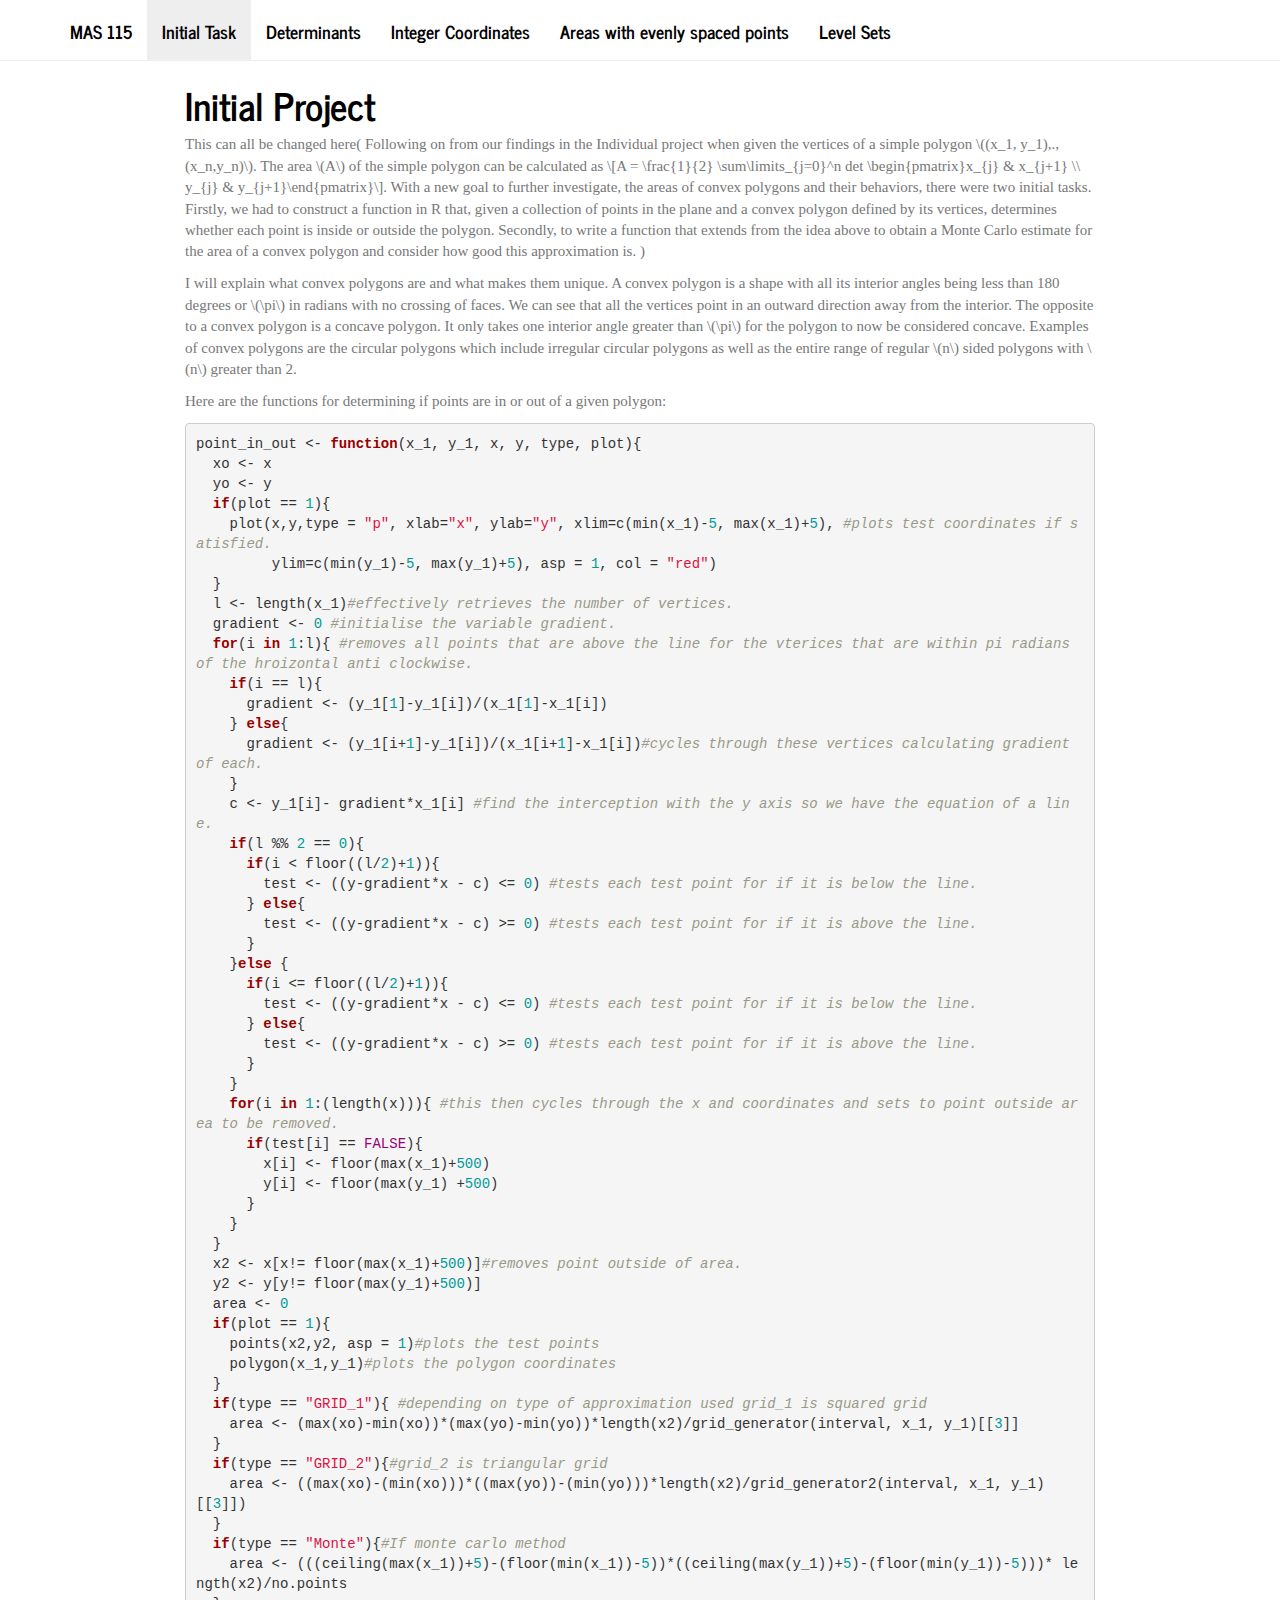
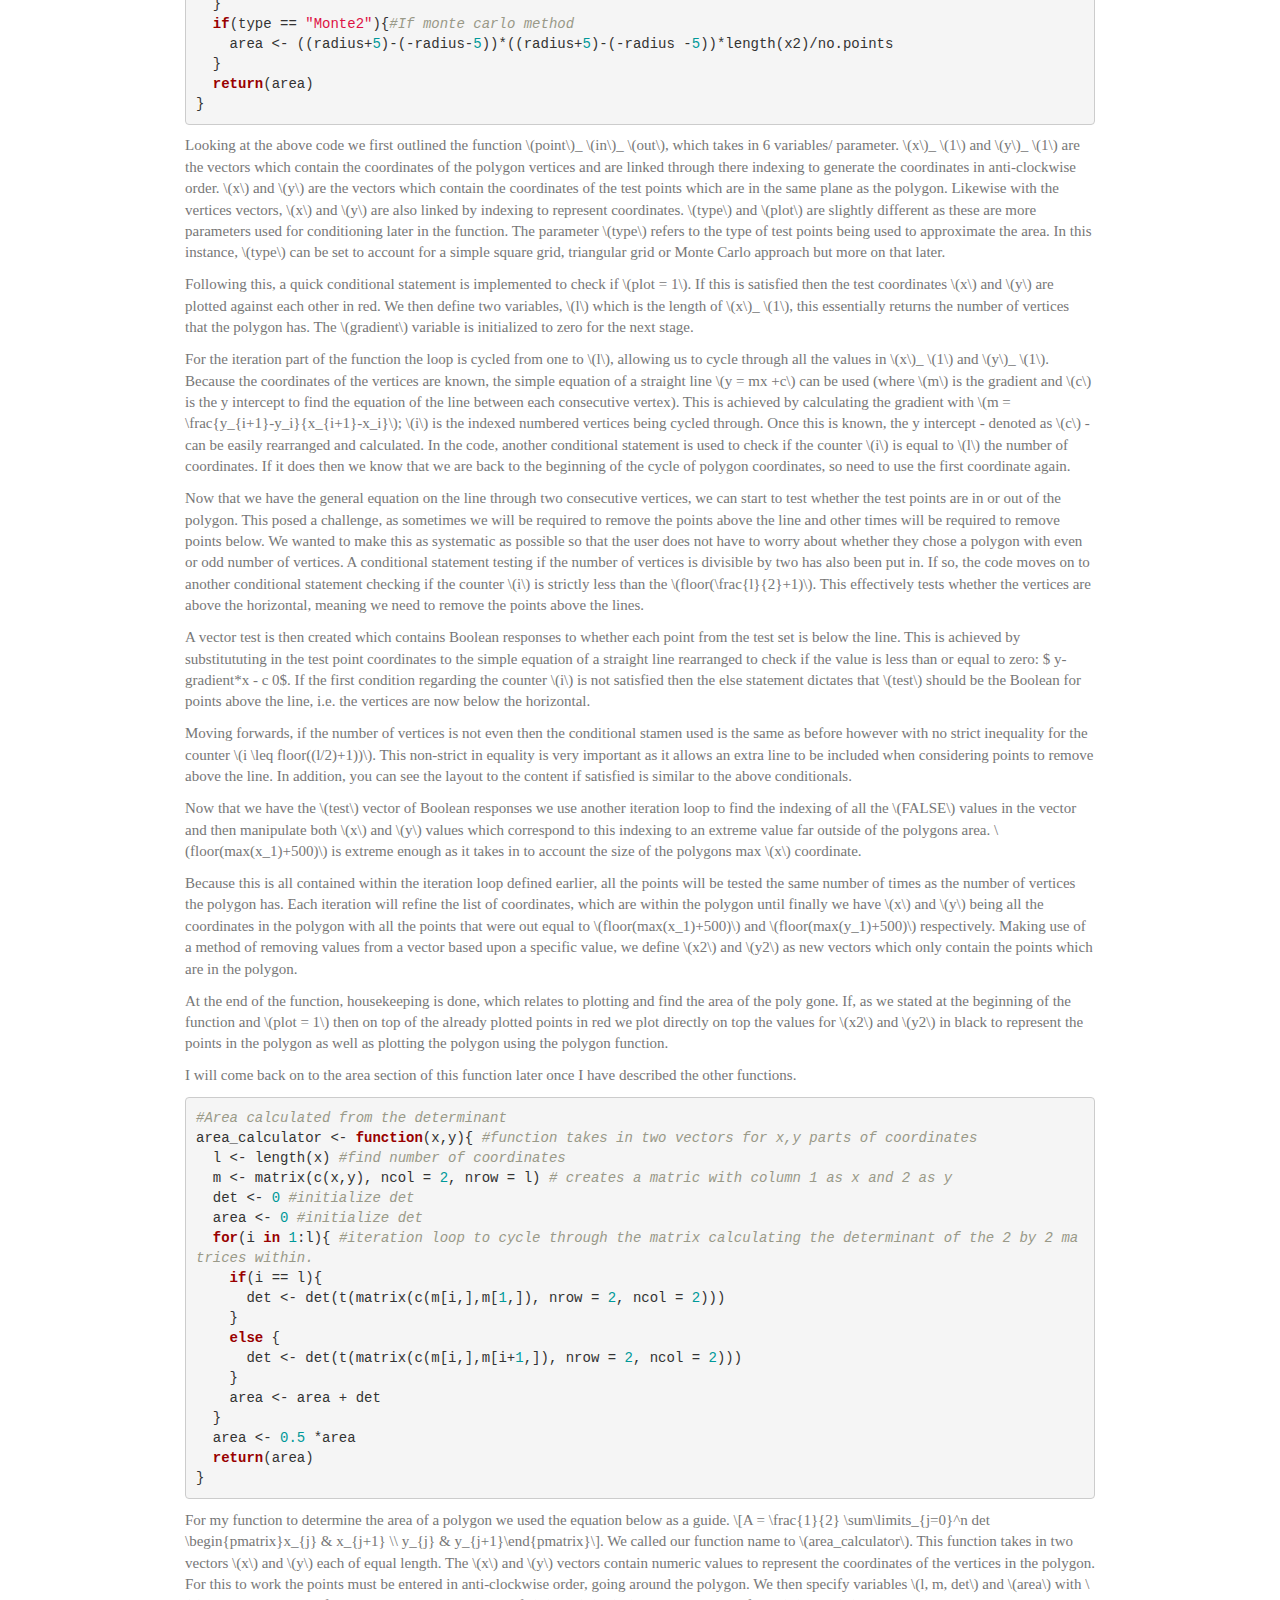
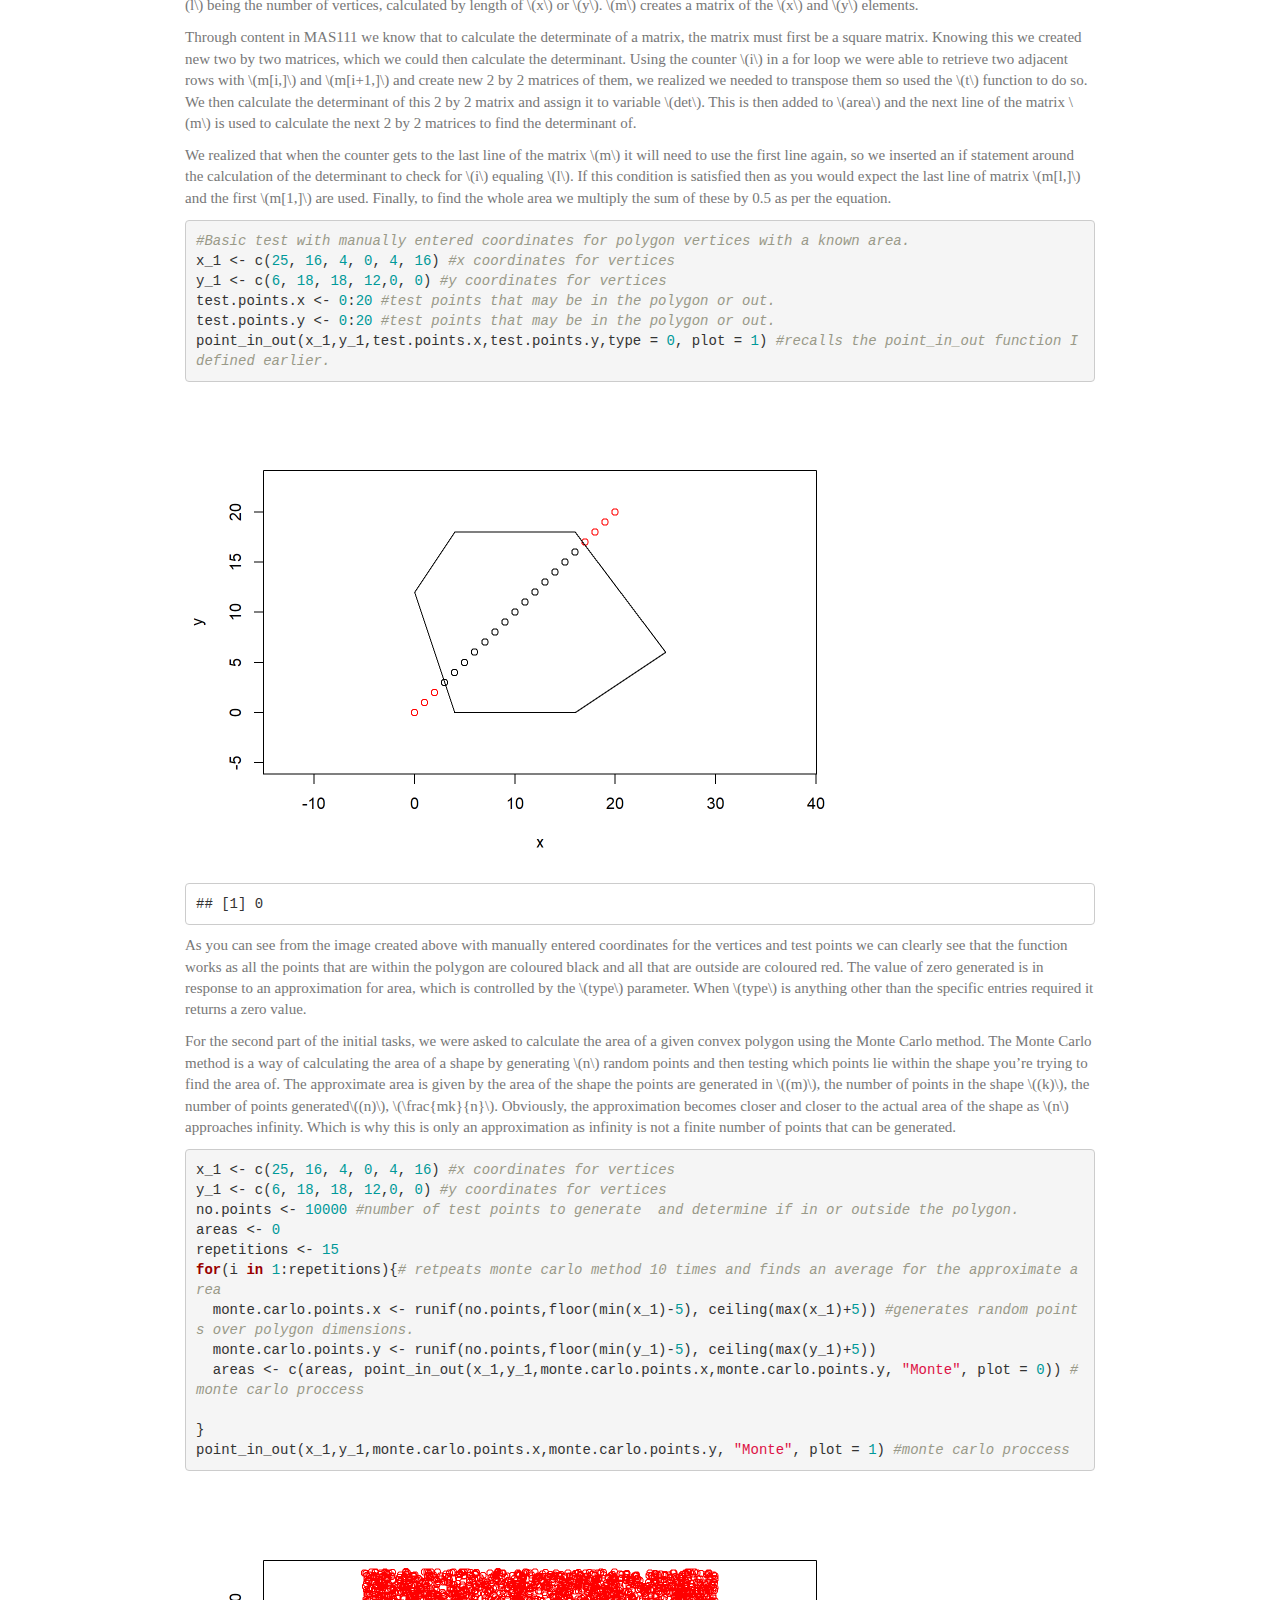
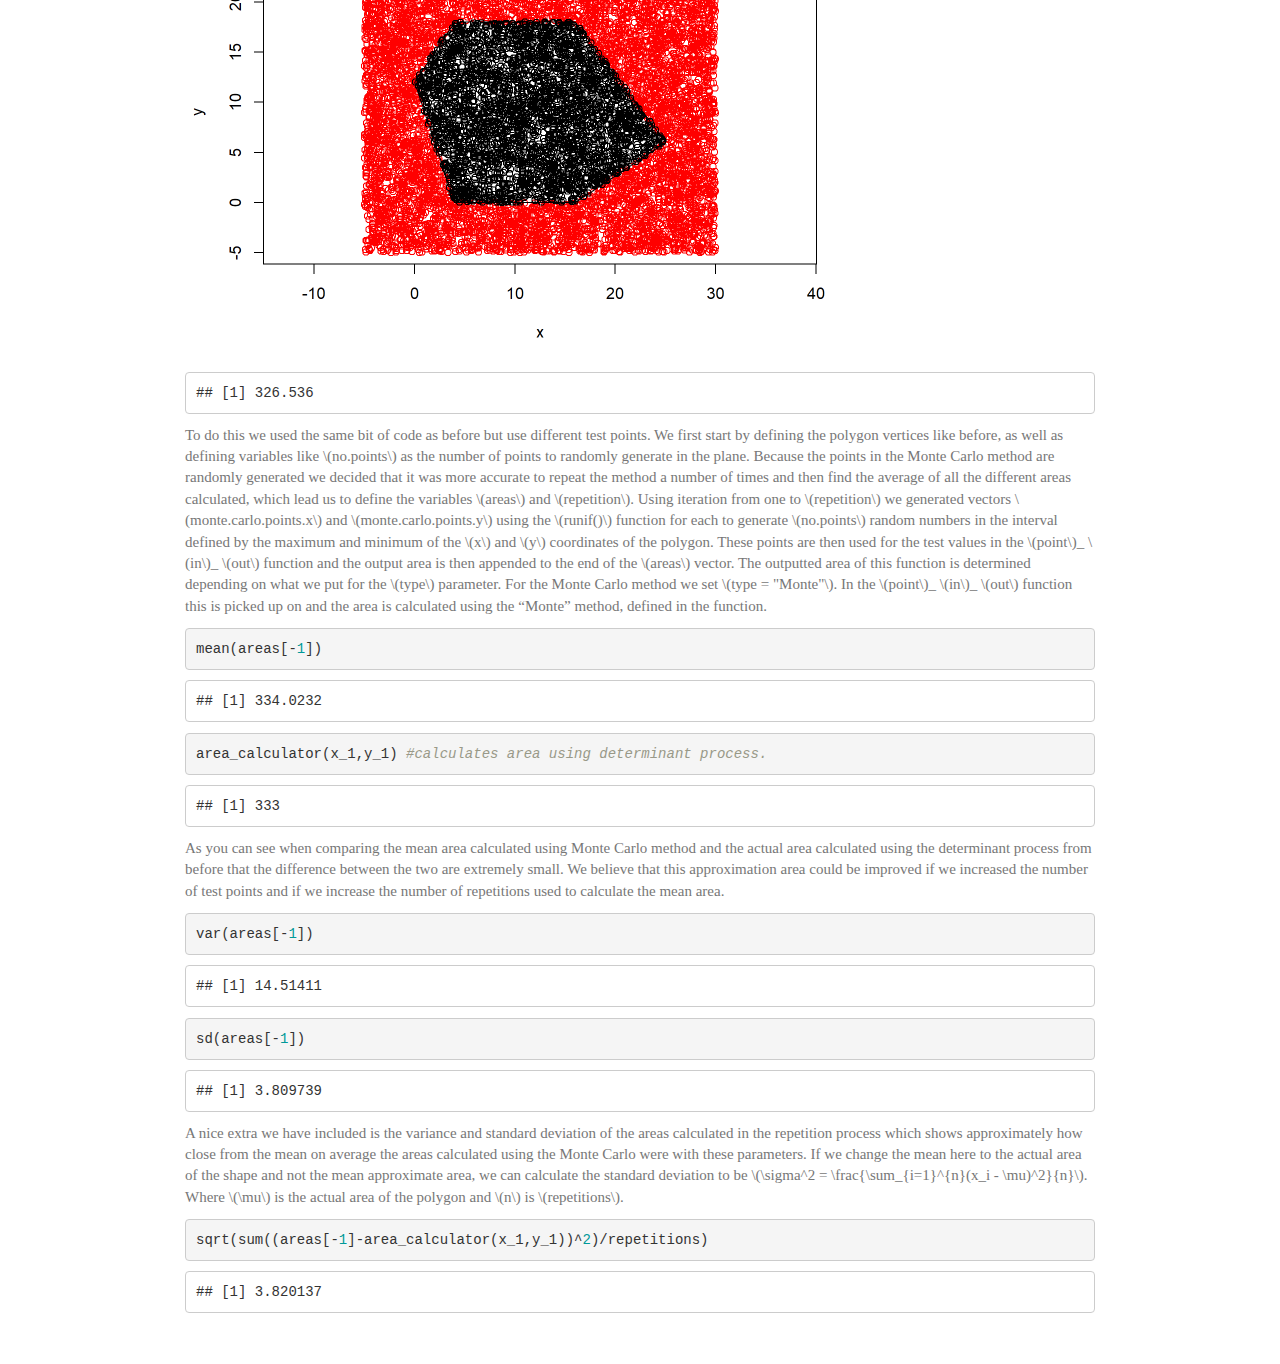
==== index.html @ 33b81013 "moved from example" ====
<!DOCTYPE html>

<html xmlns="http://www.w3.org/1999/xhtml">

<head>

<meta charset="utf-8" />
<meta http-equiv="Content-Type" content="text/html; charset=utf-8" />
<meta name="generator" content="pandoc" />




<title>Initial Project</title>

<script src="site_libs/jquery-1.11.3/jquery.min.js"></script>
<meta name="viewport" content="width=device-width, initial-scale=1" />
<link href="site_libs/bootstrap-3.3.5/css/journal.min.css" rel="stylesheet" />
<script src="site_libs/bootstrap-3.3.5/js/bootstrap.min.js"></script>
<script src="site_libs/bootstrap-3.3.5/shim/html5shiv.min.js"></script>
<script src="site_libs/bootstrap-3.3.5/shim/respond.min.js"></script>
<script src="site_libs/navigation-1.1/tabsets.js"></script>
<link href="site_libs/highlightjs-9.12.0/default.css" rel="stylesheet" />
<script src="site_libs/highlightjs-9.12.0/highlight.js"></script>

<style type="text/css">code{white-space: pre;}</style>
<style type="text/css">
  pre:not([class]) {
    background-color: white;
  }
</style>
<script type="text/javascript">
if (window.hljs) {
  hljs.configure({languages: []});
  hljs.initHighlightingOnLoad();
  if (document.readyState && document.readyState === "complete") {
    window.setTimeout(function() { hljs.initHighlighting(); }, 0);
  }
}
</script>



<style type="text/css">
h1 {
  font-size: 34px;
}
h1.title {
  font-size: 38px;
}
h2 {
  font-size: 30px;
}
h3 {
  font-size: 24px;
}
h4 {
  font-size: 18px;
}
h5 {
  font-size: 16px;
}
h6 {
  font-size: 12px;
}
.table th:not([align]) {
  text-align: left;
}
</style>

<link rel="stylesheet" href="style.css" type="text/css" />



<style type = "text/css">
.main-container {
  max-width: 940px;
  margin-left: auto;
  margin-right: auto;
}
code {
  color: inherit;
  background-color: rgba(0, 0, 0, 0.04);
}
img {
  max-width:100%;
  height: auto;
}
.tabbed-pane {
  padding-top: 12px;
}
.html-widget {
  margin-bottom: 20px;
}
button.code-folding-btn:focus {
  outline: none;
}
summary {
  display: list-item;
}
</style>


<style type="text/css">
/* padding for bootstrap navbar */
body {
  padding-top: 61px;
  padding-bottom: 40px;
}
/* offset scroll position for anchor links (for fixed navbar)  */
.section h1 {
  padding-top: 66px;
  margin-top: -66px;
}
.section h2 {
  padding-top: 66px;
  margin-top: -66px;
}
.section h3 {
  padding-top: 66px;
  margin-top: -66px;
}
.section h4 {
  padding-top: 66px;
  margin-top: -66px;
}
.section h5 {
  padding-top: 66px;
  margin-top: -66px;
}
.section h6 {
  padding-top: 66px;
  margin-top: -66px;
}
.dropdown-submenu {
  position: relative;
}
.dropdown-submenu>.dropdown-menu {
  top: 0;
  left: 100%;
  margin-top: -6px;
  margin-left: -1px;
  border-radius: 0 6px 6px 6px;
}
.dropdown-submenu:hover>.dropdown-menu {
  display: block;
}
.dropdown-submenu>a:after {
  display: block;
  content: " ";
  float: right;
  width: 0;
  height: 0;
  border-color: transparent;
  border-style: solid;
  border-width: 5px 0 5px 5px;
  border-left-color: #cccccc;
  margin-top: 5px;
  margin-right: -10px;
}
.dropdown-submenu:hover>a:after {
  border-left-color: #ffffff;
}
.dropdown-submenu.pull-left {
  float: none;
}
.dropdown-submenu.pull-left>.dropdown-menu {
  left: -100%;
  margin-left: 10px;
  border-radius: 6px 0 6px 6px;
}
</style>

<script>
// manage active state of menu based on current page
$(document).ready(function () {
  // active menu anchor
  href = window.location.pathname
  href = href.substr(href.lastIndexOf('/') + 1)
  if (href === "")
    href = "index.html";
  var menuAnchor = $('a[href="' + href + '"]');

  // mark it active
  menuAnchor.parent().addClass('active');

  // if it's got a parent navbar menu mark it active as well
  menuAnchor.closest('li.dropdown').addClass('active');
});
</script>

<!-- tabsets -->

<style type="text/css">
.tabset-dropdown > .nav-tabs {
  display: inline-table;
  max-height: 500px;
  min-height: 44px;
  overflow-y: auto;
  background: white;
  border: 1px solid #ddd;
  border-radius: 4px;
}

.tabset-dropdown > .nav-tabs > li.active:before {
  content: "";
  font-family: 'Glyphicons Halflings';
  display: inline-block;
  padding: 10px;
  border-right: 1px solid #ddd;
}

.tabset-dropdown > .nav-tabs.nav-tabs-open > li.active:before {
  content: "&#xe258;";
  border: none;
}

.tabset-dropdown > .nav-tabs.nav-tabs-open:before {
  content: "";
  font-family: 'Glyphicons Halflings';
  display: inline-block;
  padding: 10px;
  border-right: 1px solid #ddd;
}

.tabset-dropdown > .nav-tabs > li.active {
  display: block;
}

.tabset-dropdown > .nav-tabs > li > a,
.tabset-dropdown > .nav-tabs > li > a:focus,
.tabset-dropdown > .nav-tabs > li > a:hover {
  border: none;
  display: inline-block;
  border-radius: 4px;
}

.tabset-dropdown > .nav-tabs.nav-tabs-open > li {
  display: block;
  float: none;
}

.tabset-dropdown > .nav-tabs > li {
  display: none;
}
</style>

<script>
$(document).ready(function () {
  window.buildTabsets("TOC");
});

$(document).ready(function () {
  $('.tabset-dropdown > .nav-tabs > li').click(function () {
    $(this).parent().toggleClass('nav-tabs-open')
  });
});
</script>

<!-- code folding -->




</head>

<body>


<div class="container-fluid main-container">




<div class="navbar navbar-default  navbar-fixed-top" role="navigation">
  <div class="container">
    <div class="navbar-header">
      <button type="button" class="navbar-toggle collapsed" data-toggle="collapse" data-target="#navbar">
        <span class="icon-bar"></span>
        <span class="icon-bar"></span>
        <span class="icon-bar"></span>
      </button>
      <a class="navbar-brand" href="index.html">MAS 115</a>
    </div>
    <div id="navbar" class="navbar-collapse collapse">
      <ul class="nav navbar-nav">
        <li>
  <a href="index.html">Initial Task</a>
</li>
<li>
  <a href="determinants.html">Determinants</a>
</li>
<li>
  <a href="int_coordinates.html">Integer Coordinates</a>
</li>
<li>
  <a href="areas.html">Areas with evenly spaced points</a>
</li>
<li>
  <a href="level_sets.html">Level Sets</a>
</li>
      </ul>
      <ul class="nav navbar-nav navbar-right">
        
      </ul>
    </div><!--/.nav-collapse -->
  </div><!--/.container -->
</div><!--/.navbar -->

<div class="fluid-row" id="header">



<h1 class="title toc-ignore">Initial Project</h1>

</div>


<p>This can all be changed here( Following on from our findings in the Individual project when given the vertices of a simple polygon <span class="math inline">\((x_1, y_1),.,(x_n,y_n)\)</span>. The area <span class="math inline">\(A\)</span> of the simple polygon can be calculated as <span class="math display">\[A = \frac{1}{2} \sum\limits_{j=0}^n det \begin{pmatrix}x_{j} &amp; x_{j+1} \\ y_{j} &amp; y_{j+1}\end{pmatrix}\]</span>. With a new goal to further investigate, the areas of convex polygons and their behaviors, there were two initial tasks. Firstly, we had to construct a function in R that, given a collection of points in the plane and a convex polygon defined by its vertices, determines whether each point is inside or outside the polygon. Secondly, to write a function that extends from the idea above to obtain a Monte Carlo estimate for the area of a convex polygon and consider how good this approximation is. )</p>
<p>I will explain what convex polygons are and what makes them unique. A convex polygon is a shape with all its interior angles being less than 180 degrees or <span class="math inline">\(\pi\)</span> in radians with no crossing of faces. We can see that all the vertices point in an outward direction away from the interior. The opposite to a convex polygon is a concave polygon. It only takes one interior angle greater than <span class="math inline">\(\pi\)</span> for the polygon to now be considered concave. Examples of convex polygons are the circular polygons which include irregular circular polygons as well as the entire range of regular <span class="math inline">\(n\)</span> sided polygons with <span class="math inline">\(n\)</span> greater than 2.</p>
<p>Here are the functions for determining if points are in or out of a given polygon:</p>
<pre class="r"><code>point_in_out &lt;- function(x_1, y_1, x, y, type, plot){
  xo &lt;- x
  yo &lt;- y
  if(plot == 1){
    plot(x,y,type = &quot;p&quot;, xlab=&quot;x&quot;, ylab=&quot;y&quot;, xlim=c(min(x_1)-5, max(x_1)+5), #plots test coordinates if satisfied.
         ylim=c(min(y_1)-5, max(y_1)+5), asp = 1, col = &quot;red&quot;)
  }
  l &lt;- length(x_1)#effectively retrieves the number of vertices.
  gradient &lt;- 0 #initialise the variable gradient.
  for(i in 1:l){ #removes all points that are above the line for the vterices that are within pi radians of the hroizontal anti clockwise.
    if(i == l){
      gradient &lt;- (y_1[1]-y_1[i])/(x_1[1]-x_1[i])
    } else{
      gradient &lt;- (y_1[i+1]-y_1[i])/(x_1[i+1]-x_1[i])#cycles through these vertices calculating gradient of each.
    } 
    c &lt;- y_1[i]- gradient*x_1[i] #find the interception with the y axis so we have the equation of a line.
    if(l %% 2 == 0){
      if(i &lt; floor((l/2)+1)){
        test &lt;- ((y-gradient*x - c) &lt;= 0) #tests each test point for if it is below the line.
      } else{
        test &lt;- ((y-gradient*x - c) &gt;= 0) #tests each test point for if it is above the line.
      }
    }else {
      if(i &lt;= floor((l/2)+1)){
        test &lt;- ((y-gradient*x - c) &lt;= 0) #tests each test point for if it is below the line.
      } else{
        test &lt;- ((y-gradient*x - c) &gt;= 0) #tests each test point for if it is above the line.
      }
    }
    for(i in 1:(length(x))){ #this then cycles through the x and coordinates and sets to point outside area to be removed.
      if(test[i] == FALSE){
        x[i] &lt;- floor(max(x_1)+500)
        y[i] &lt;- floor(max(y_1) +500)
      }
    }
  }
  x2 &lt;- x[x!= floor(max(x_1)+500)]#removes point outside of area.
  y2 &lt;- y[y!= floor(max(y_1)+500)]
  area &lt;- 0
  if(plot == 1){
    points(x2,y2, asp = 1)#plots the test points 
    polygon(x_1,y_1)#plots the polygon coordinates
  }
  if(type == &quot;GRID_1&quot;){ #depending on type of approximation used grid_1 is squared grid
    area &lt;- (max(xo)-min(xo))*(max(yo)-min(yo))*length(x2)/grid_generator(interval, x_1, y_1)[[3]]
  }
  if(type == &quot;GRID_2&quot;){#grid_2 is triangular grid
    area &lt;- ((max(xo)-(min(xo)))*((max(yo))-(min(yo)))*length(x2)/grid_generator2(interval, x_1, y_1)[[3]])
  }
  if(type == &quot;Monte&quot;){#If monte carlo method
    area &lt;- (((ceiling(max(x_1))+5)-(floor(min(x_1))-5))*((ceiling(max(y_1))+5)-(floor(min(y_1))-5)))* length(x2)/no.points
  }
  if(type == &quot;Monte2&quot;){#If monte carlo method
    area &lt;- ((radius+5)-(-radius-5))*((radius+5)-(-radius -5))*length(x2)/no.points
  }
  return(area)
}</code></pre>
<p>Looking at the above code we first outlined the function <span class="math inline">\(point\)</span>_ <span class="math inline">\(in\)</span>_ <span class="math inline">\(out\)</span>, which takes in 6 variables/ parameter. <span class="math inline">\(x\)</span>_ <span class="math inline">\(1\)</span> and <span class="math inline">\(y\)</span>_ <span class="math inline">\(1\)</span> are the vectors which contain the coordinates of the polygon vertices and are linked through there indexing to generate the coordinates in anti-clockwise order. <span class="math inline">\(x\)</span> and <span class="math inline">\(y\)</span> are the vectors which contain the coordinates of the test points which are in the same plane as the polygon. Likewise with the vertices vectors, <span class="math inline">\(x\)</span> and <span class="math inline">\(y\)</span> are also linked by indexing to represent coordinates. <span class="math inline">\(type\)</span> and <span class="math inline">\(plot\)</span> are slightly different as these are more parameters used for conditioning later in the function. The parameter <span class="math inline">\(type\)</span> refers to the type of test points being used to approximate the area. In this instance, <span class="math inline">\(type\)</span> can be set to account for a simple square grid, triangular grid or Monte Carlo approach but more on that later.</p>
<p>Following this, a quick conditional statement is implemented to check if <span class="math inline">\(plot = 1\)</span>. If this is satisfied then the test coordinates <span class="math inline">\(x\)</span> and <span class="math inline">\(y\)</span> are plotted against each other in red. We then define two variables, <span class="math inline">\(l\)</span> which is the length of <span class="math inline">\(x\)</span>_ <span class="math inline">\(1\)</span>, this essentially returns the number of vertices that the polygon has. The <span class="math inline">\(gradient\)</span> variable is initialized to zero for the next stage.</p>
<p>For the iteration part of the function the loop is cycled from one to <span class="math inline">\(l\)</span>, allowing us to cycle through all the values in <span class="math inline">\(x\)</span>_ <span class="math inline">\(1\)</span> and <span class="math inline">\(y\)</span>_ <span class="math inline">\(1\)</span>. Because the coordinates of the vertices are known, the simple equation of a straight line <span class="math inline">\(y = mx +c\)</span> can be used (where <span class="math inline">\(m\)</span> is the gradient and <span class="math inline">\(c\)</span> is the y intercept to find the equation of the line between each consecutive vertex). This is achieved by calculating the gradient with <span class="math inline">\(m = \frac{y_{i+1}-y_i}{x_{i+1}-x_i}\)</span>; <span class="math inline">\(i\)</span> is the indexed numbered vertices being cycled through. Once this is known, the y intercept - denoted as <span class="math inline">\(c\)</span> - can be easily rearranged and calculated. In the code, another conditional statement is used to check if the counter <span class="math inline">\(i\)</span> is equal to <span class="math inline">\(l\)</span> the number of coordinates. If it does then we know that we are back to the beginning of the cycle of polygon coordinates, so need to use the first coordinate again.</p>
<p>Now that we have the general equation on the line through two consecutive vertices, we can start to test whether the test points are in or out of the polygon. This posed a challenge, as sometimes we will be required to remove the points above the line and other times will be required to remove points below. We wanted to make this as systematic as possible so that the user does not have to worry about whether they chose a polygon with even or odd number of vertices. A conditional statement testing if the number of vertices is divisible by two has also been put in. If so, the code moves on to another conditional statement checking if the counter <span class="math inline">\(i\)</span> is strictly less than the <span class="math inline">\(floor(\frac{l}{2}+1)\)</span>. This effectively tests whether the vertices are above the horizontal, meaning we need to remove the points above the lines.</p>
<p>A vector test is then created which contains Boolean responses to whether each point from the test set is below the line. This is achieved by substitututing in the test point coordinates to the simple equation of a straight line rearranged to check if the value is less than or equal to zero: $ y-gradient*x - c 0$. If the first condition regarding the counter <span class="math inline">\(i\)</span> is not satisfied then the else statement dictates that <span class="math inline">\(test\)</span> should be the Boolean for points above the line, i.e. the vertices are now below the horizontal.</p>
<p>Moving forwards, if the number of vertices is not even then the conditional stamen used is the same as before however with no strict inequality for the counter <span class="math inline">\(i \leq floor((l/2)+1))\)</span>. This non-strict in equality is very important as it allows an extra line to be included when considering points to remove above the line. In addition, you can see the layout to the content if satisfied is similar to the above conditionals.</p>
<p>Now that we have the <span class="math inline">\(test\)</span> vector of Boolean responses we use another iteration loop to find the indexing of all the <span class="math inline">\(FALSE\)</span> values in the vector and then manipulate both <span class="math inline">\(x\)</span> and <span class="math inline">\(y\)</span> values which correspond to this indexing to an extreme value far outside of the polygons area. <span class="math inline">\(floor(max(x_1)+500)\)</span> is extreme enough as it takes in to account the size of the polygons max <span class="math inline">\(x\)</span> coordinate.</p>
<p>Because this is all contained within the iteration loop defined earlier, all the points will be tested the same number of times as the number of vertices the polygon has. Each iteration will refine the list of coordinates, which are within the polygon until finally we have <span class="math inline">\(x\)</span> and <span class="math inline">\(y\)</span> being all the coordinates in the polygon with all the points that were out equal to <span class="math inline">\(floor(max(x_1)+500)\)</span> and <span class="math inline">\(floor(max(y_1)+500)\)</span> respectively. Making use of a method of removing values from a vector based upon a specific value, we define <span class="math inline">\(x2\)</span> and <span class="math inline">\(y2\)</span> as new vectors which only contain the points which are in the polygon.</p>
<p>At the end of the function, housekeeping is done, which relates to plotting and find the area of the poly gone. If, as we stated at the beginning of the function and <span class="math inline">\(plot = 1\)</span> then on top of the already plotted points in red we plot directly on top the values for <span class="math inline">\(x2\)</span> and <span class="math inline">\(y2\)</span> in black to represent the points in the polygon as well as plotting the polygon using the polygon function.</p>
<p>I will come back on to the area section of this function later once I have described the other functions.</p>
<pre class="r"><code>#Area calculated from the determinant
area_calculator &lt;- function(x,y){ #function takes in two vectors for x,y parts of coordinates
  l &lt;- length(x) #find number of coordinates
  m &lt;- matrix(c(x,y), ncol = 2, nrow = l) # creates a matric with column 1 as x and 2 as y
  det &lt;- 0 #initialize det
  area &lt;- 0 #initialize det
  for(i in 1:l){ #iteration loop to cycle through the matrix calculating the determinant of the 2 by 2 matrices within.
    if(i == l){
      det &lt;- det(t(matrix(c(m[i,],m[1,]), nrow = 2, ncol = 2)))
    }
    else {
      det &lt;- det(t(matrix(c(m[i,],m[i+1,]), nrow = 2, ncol = 2)))
    }
    area &lt;- area + det
  }
  area &lt;- 0.5 *area
  return(area)
}</code></pre>
<p>For my function to determine the area of a polygon we used the equation below as a guide. <span class="math display">\[A = \frac{1}{2} \sum\limits_{j=0}^n det \begin{pmatrix}x_{j} &amp; x_{j+1} \\ y_{j} &amp; y_{j+1}\end{pmatrix}\]</span>. We called our function name to <span class="math inline">\(area_calculator\)</span>. This function takes in two vectors <span class="math inline">\(x\)</span> and <span class="math inline">\(y\)</span> each of equal length. The <span class="math inline">\(x\)</span> and <span class="math inline">\(y\)</span> vectors contain numeric values to represent the coordinates of the vertices in the polygon. For this to work the points must be entered in anti-clockwise order, going around the polygon. We then specify variables <span class="math inline">\(l, m, det\)</span> and <span class="math inline">\(area\)</span> with <span class="math inline">\(l\)</span> being the number of vertices, calculated by length of <span class="math inline">\(x\)</span> or <span class="math inline">\(y\)</span>. <span class="math inline">\(m\)</span> creates a matrix of the <span class="math inline">\(x\)</span> and <span class="math inline">\(y\)</span> elements.</p>
<p>Through content in MAS111 we know that to calculate the determinate of a matrix, the matrix must first be a square matrix. Knowing this we created new two by two matrices, which we could then calculate the determinant. Using the counter <span class="math inline">\(i\)</span> in a for loop we were able to retrieve two adjacent rows with <span class="math inline">\(m[i,]\)</span> and <span class="math inline">\(m[i+1,]\)</span> and create new 2 by 2 matrices of them, we realized we needed to transpose them so used the <span class="math inline">\(t\)</span> function to do so. We then calculate the determinant of this 2 by 2 matrix and assign it to variable <span class="math inline">\(det\)</span>. This is then added to <span class="math inline">\(area\)</span> and the next line of the matrix <span class="math inline">\(m\)</span> is used to calculate the next 2 by 2 matrices to find the determinant of.</p>
<p>We realized that when the counter gets to the last line of the matrix <span class="math inline">\(m\)</span> it will need to use the first line again, so we inserted an if statement around the calculation of the determinant to check for <span class="math inline">\(i\)</span> equaling <span class="math inline">\(l\)</span>. If this condition is satisfied then as you would expect the last line of matrix <span class="math inline">\(m[l,]\)</span> and the first <span class="math inline">\(m[1,]\)</span> are used. Finally, to find the whole area we multiply the sum of these by 0.5 as per the equation.</p>
<pre class="r"><code>#Basic test with manually entered coordinates for polygon vertices with a known area.
x_1 &lt;- c(25, 16, 4, 0, 4, 16) #x coordinates for vertices
y_1 &lt;- c(6, 18, 18, 12,0, 0) #y coordinates for vertices
test.points.x &lt;- 0:20 #test points that may be in the polygon or out.
test.points.y &lt;- 0:20 #test points that may be in the polygon or out.
point_in_out(x_1,y_1,test.points.x,test.points.y,type = 0, plot = 1) #recalls the point_in_out function I defined earlier.</code></pre>
<p><img src="index_files/figure-html/unnamed-chunk-3-1.png" width="672" /></p>
<pre><code>## [1] 0</code></pre>
<p>As you can see from the image created above with manually entered coordinates for the vertices and test points we can clearly see that the function works as all the points that are within the polygon are coloured black and all that are outside are coloured red. The value of zero generated is in response to an approximation for area, which is controlled by the <span class="math inline">\(type\)</span> parameter. When <span class="math inline">\(type\)</span> is anything other than the specific entries required it returns a zero value.</p>
<p>For the second part of the initial tasks, we were asked to calculate the area of a given convex polygon using the Monte Carlo method. The Monte Carlo method is a way of calculating the area of a shape by generating <span class="math inline">\(n\)</span> random points and then testing which points lie within the shape you’re trying to find the area of. The approximate area is given by the area of the shape the points are generated in <span class="math inline">\((m)\)</span>, the number of points in the shape <span class="math inline">\((k)\)</span>, the number of points generated<span class="math inline">\((n)\)</span>, <span class="math inline">\(\frac{mk}{n}\)</span>. Obviously, the approximation becomes closer and closer to the actual area of the shape as <span class="math inline">\(n\)</span> approaches infinity. Which is why this is only an approximation as infinity is not a finite number of points that can be generated.</p>
<pre class="r"><code>x_1 &lt;- c(25, 16, 4, 0, 4, 16) #x coordinates for vertices
y_1 &lt;- c(6, 18, 18, 12,0, 0) #y coordinates for vertices
no.points &lt;- 10000 #number of test points to generate  and determine if in or outside the polygon.
areas &lt;- 0
repetitions &lt;- 15
for(i in 1:repetitions){# retpeats monte carlo method 10 times and finds an average for the approximate area
  monte.carlo.points.x &lt;- runif(no.points,floor(min(x_1)-5), ceiling(max(x_1)+5)) #generates random points over polygon dimensions.
  monte.carlo.points.y &lt;- runif(no.points,floor(min(y_1)-5), ceiling(max(y_1)+5))
  areas &lt;- c(areas, point_in_out(x_1,y_1,monte.carlo.points.x,monte.carlo.points.y, &quot;Monte&quot;, plot = 0)) #monte carlo proccess
  
}
point_in_out(x_1,y_1,monte.carlo.points.x,monte.carlo.points.y, &quot;Monte&quot;, plot = 1) #monte carlo proccess</code></pre>
<p><img src="index_files/figure-html/unnamed-chunk-4-1.png" width="672" /></p>
<pre><code>## [1] 326.536</code></pre>
<p>To do this we used the same bit of code as before but use different test points. We first start by defining the polygon vertices like before, as well as defining variables like <span class="math inline">\(no.points\)</span> as the number of points to randomly generate in the plane. Because the points in the Monte Carlo method are randomly generated we decided that it was more accurate to repeat the method a number of times and then find the average of all the different areas calculated, which lead us to define the variables <span class="math inline">\(areas\)</span> and <span class="math inline">\(repetition\)</span>. Using iteration from one to <span class="math inline">\(repetition\)</span> we generated vectors <span class="math inline">\(monte.carlo.points.x\)</span> and <span class="math inline">\(monte.carlo.points.y\)</span> using the <span class="math inline">\(runif()\)</span> function for each to generate <span class="math inline">\(no.points\)</span> random numbers in the interval defined by the maximum and minimum of the <span class="math inline">\(x\)</span> and <span class="math inline">\(y\)</span> coordinates of the polygon. These points are then used for the test values in the <span class="math inline">\(point\)</span>_ <span class="math inline">\(in\)</span>_ <span class="math inline">\(out\)</span> function and the output area is then appended to the end of the <span class="math inline">\(areas\)</span> vector. The outputted area of this function is determined depending on what we put for the <span class="math inline">\(type\)</span> parameter. For the Monte Carlo method we set <span class="math inline">\(type = &quot;Monte&quot;\)</span>. In the <span class="math inline">\(point\)</span>_ <span class="math inline">\(in\)</span>_ <span class="math inline">\(out\)</span> function this is picked up on and the area is calculated using the “Monte” method, defined in the function.</p>
<pre class="r"><code>mean(areas[-1])</code></pre>
<pre><code>## [1] 334.0232</code></pre>
<pre class="r"><code>area_calculator(x_1,y_1) #calculates area using determinant process.</code></pre>
<pre><code>## [1] 333</code></pre>
<p>As you can see when comparing the mean area calculated using Monte Carlo method and the actual area calculated using the determinant process from before that the difference between the two are extremely small. We believe that this approximation area could be improved if we increased the number of test points and if we increase the number of repetitions used to calculate the mean area.</p>
<pre class="r"><code>var(areas[-1])</code></pre>
<pre><code>## [1] 14.51411</code></pre>
<pre class="r"><code>sd(areas[-1])</code></pre>
<pre><code>## [1] 3.809739</code></pre>
<p>A nice extra we have included is the variance and standard deviation of the areas calculated in the repetition process which shows approximately how close from the mean on average the areas calculated using the Monte Carlo were with these parameters. If we change the mean here to the actual area of the shape and not the mean approximate area, we can calculate the standard deviation to be <span class="math inline">\(\sigma^2 = \frac{\sum_{i=1}^{n}(x_i - \mu)^2}{n}\)</span>. Where <span class="math inline">\(\mu\)</span> is the actual area of the polygon and <span class="math inline">\(n\)</span> is <span class="math inline">\(repetitions\)</span>.</p>
<pre class="r"><code>sqrt(sum((areas[-1]-area_calculator(x_1,y_1))^2)/repetitions)</code></pre>
<pre><code>## [1] 3.820137</code></pre>




</div>

<script>

// add bootstrap table styles to pandoc tables
function bootstrapStylePandocTables() {
  $('tr.header').parent('thead').parent('table').addClass('table table-condensed');
}
$(document).ready(function () {
  bootstrapStylePandocTables();
});


</script>

<!-- dynamically load mathjax for compatibility with self-contained -->
<script>
  (function () {
    var script = document.createElement("script");
    script.type = "text/javascript";
    script.src  = "https://mathjax.rstudio.com/latest/MathJax.js?config=TeX-AMS-MML_HTMLorMML";
    document.getElementsByTagName("head")[0].appendChild(script);
  })();
</script>

</body>
</html>
---- site_libs/bootstrap-3.3.5/css/journal.min.css ----
@font-face {
  font-family: 'News Cycle';
  font-style: normal;
  font-weight: 400;
  src: url(fonts/NewsCycle.ttf) format('truetype');
}
@font-face {
  font-family: 'News Cycle';
  font-style: normal;
  font-weight: 700;
  src: url(fonts/NewsCycleBold.ttf) format('truetype');
}

/*!
 * bootswatch v3.3.6
 * Homepage: http://bootswatch.com
 * Copyright 2012-2015 Thomas Park
 * Licensed under MIT
 * Based on Bootstrap
*//*!
 * Bootstrap v3.3.6 (http://getbootstrap.com)
 * Copyright 2011-2015 Twitter, Inc.
 * Licensed under MIT (https://github.com/twbs/bootstrap/blob/master/LICENSE)
 *//*! normalize.css v3.0.3 | MIT License | github.com/necolas/normalize.css */html{font-family:sans-serif;-ms-text-size-adjust:100%;-webkit-text-size-adjust:100%}body{margin:0}article,aside,details,figcaption,figure,footer,header,hgroup,main,menu,nav,section,summary{display:block}audio,canvas,progress,video{display:inline-block;vertical-align:baseline}audio:not([controls]){display:none;height:0}[hidden],template{display:none}a{background-color:transparent}a:active,a:hover{outline:0}abbr[title]{border-bottom:1px dotted}b,strong{font-weight:bold}dfn{font-style:italic}h1{font-size:2em;margin:0.67em 0}mark{background:#ff0;color:#000}small{font-size:80%}sub,sup{font-size:75%;line-height:0;position:relative;vertical-align:baseline}sup{top:-0.5em}sub{bottom:-0.25em}img{border:0}svg:not(:root){overflow:hidden}figure{margin:1em 40px}hr{-webkit-box-sizing:content-box;-moz-box-sizing:content-box;box-sizing:content-box;height:0}pre{overflow:auto}code,kbd,pre,samp{font-family:monospace, monospace;font-size:1em}button,input,optgroup,select,textarea{color:inherit;font:inherit;margin:0}button{overflow:visible}button,select{text-transform:none}button,html input[type="button"],input[type="reset"],input[type="submit"]{-webkit-appearance:button;cursor:pointer}button[disabled],html input[disabled]{cursor:default}button::-moz-focus-inner,input::-moz-focus-inner{border:0;padding:0}input{line-height:normal}input[type="checkbox"],input[type="radio"]{-webkit-box-sizing:border-box;-moz-box-sizing:border-box;box-sizing:border-box;padding:0}input[type="number"]::-webkit-inner-spin-button,input[type="number"]::-webkit-outer-spin-button{height:auto}input[type="search"]{-webkit-appearance:textfield;-webkit-box-sizing:content-box;-moz-box-sizing:content-box;box-sizing:content-box}input[type="search"]::-webkit-search-cancel-button,input[type="search"]::-webkit-search-decoration{-webkit-appearance:none}fieldset{border:1px solid #c0c0c0;margin:0 2px;padding:0.35em 0.625em 0.75em}legend{border:0;padding:0}textarea{overflow:auto}optgroup{font-weight:bold}table{border-collapse:collapse;border-spacing:0}td,th{padding:0}/*! Source: https://github.com/h5bp/html5-boilerplate/blob/master/src/css/main.css */@media print{*,*:before,*:after{background:transparent !important;color:#000 !important;-webkit-box-shadow:none !important;box-shadow:none !important;text-shadow:none !important}a,a:visited{text-decoration:underline}a[href]:after{content:" (" attr(href) ")"}abbr[title]:after{content:" (" attr(title) ")"}a[href^="#"]:after,a[href^="javascript:"]:after{content:""}pre,blockquote{border:1px solid #999;page-break-inside:avoid}thead{display:table-header-group}tr,img{page-break-inside:avoid}img{max-width:100% !important}p,h2,h3{orphans:3;widows:3}h2,h3{page-break-after:avoid}.navbar{display:none}.btn>.caret,.dropup>.btn>.caret{border-top-color:#000 !important}.label{border:1px solid #000}.table{border-collapse:collapse !important}.table td,.table th{background-color:#fff !important}.table-bordered th,.table-bordered td{border:1px solid #ddd !important}}@font-face{font-family:'Glyphicons Halflings';src:url('../fonts/glyphicons-halflings-regular.eot');src:url('../fonts/glyphicons-halflings-regular.eot?#iefix') format('embedded-opentype'),url('../fonts/glyphicons-halflings-regular.woff') format('woff'),url('../fonts/glyphicons-halflings-regular.ttf') format('truetype'),url('../fonts/glyphicons-halflings-regular.svg#glyphicons_halflingsregular') format('svg')}.glyphicon{position:relative;top:1px;display:inline-block;font-family:'Glyphicons Halflings';font-style:normal;font-weight:normal;line-height:1;-webkit-font-smoothing:antialiased;-moz-osx-font-smoothing:grayscale}.glyphicon-asterisk:before{content:"\002a"}.glyphicon-plus:before{content:"\002b"}.glyphicon-euro:before,.glyphicon-eur:before{content:"\20ac"}.glyphicon-minus:before{content:"\2212"}.glyphicon-cloud:before{content:"\2601"}.glyphicon-envelope:before{content:"\2709"}.glyphicon-pencil:before{content:"\270f"}.glyphicon-glass:before{content:"\e001"}.glyphicon-music:before{content:"\e002"}.glyphicon-search:before{content:"\e003"}.glyphicon-heart:before{content:"\e005"}.glyphicon-star:before{content:"\e006"}.glyphicon-star-empty:before{content:"\e007"}.glyphicon-user:before{content:"\e008"}.glyphicon-film:before{content:"\e009"}.glyphicon-th-large:before{content:"\e010"}.glyphicon-th:before{content:"\e011"}.glyphicon-th-list:before{content:"\e012"}.glyphicon-ok:before{content:"\e013"}.glyphicon-remove:before{content:"\e014"}.glyphicon-zoom-in:before{content:"\e015"}.glyphicon-zoom-out:before{content:"\e016"}.glyphicon-off:before{content:"\e017"}.glyphicon-signal:before{content:"\e018"}.glyphicon-cog:before{content:"\e019"}.glyphicon-trash:before{content:"\e020"}.glyphicon-home:before{content:"\e021"}.glyphicon-file:before{content:"\e022"}.glyphicon-time:before{content:"\e023"}.glyphicon-road:before{content:"\e024"}.glyphicon-download-alt:before{content:"\e025"}.glyphicon-download:before{content:"\e026"}.glyphicon-upload:before{content:"\e027"}.glyphicon-inbox:before{content:"\e028"}.glyphicon-play-circle:before{content:"\e029"}.glyphicon-repeat:before{content:"\e030"}.glyphicon-refresh:before{content:"\e031"}.glyphicon-list-alt:before{content:"\e032"}.glyphicon-lock:before{content:"\e033"}.glyphicon-flag:before{content:"\e034"}.glyphicon-headphones:before{content:"\e035"}.glyphicon-volume-off:before{content:"\e036"}.glyphicon-volume-down:before{content:"\e037"}.glyphicon-volume-up:before{content:"\e038"}.glyphicon-qrcode:before{content:"\e039"}.glyphicon-barcode:before{content:"\e040"}.glyphicon-tag:before{content:"\e041"}.glyphicon-tags:before{content:"\e042"}.glyphicon-book:before{content:"\e043"}.glyphicon-bookmark:before{content:"\e044"}.glyphicon-print:before{content:"\e045"}.glyphicon-camera:before{content:"\e046"}.glyphicon-font:before{content:"\e047"}.glyphicon-bold:before{content:"\e048"}.glyphicon-italic:before{content:"\e049"}.glyphicon-text-height:before{content:"\e050"}.glyphicon-text-width:before{content:"\e051"}.glyphicon-align-left:before{content:"\e052"}.glyphicon-align-center:before{content:"\e053"}.glyphicon-align-right:before{content:"\e054"}.glyphicon-align-justify:before{content:"\e055"}.glyphicon-list:before{content:"\e056"}.glyphicon-indent-left:before{content:"\e057"}.glyphicon-indent-right:before{content:"\e058"}.glyphicon-facetime-video:before{content:"\e059"}.glyphicon-picture:before{content:"\e060"}.glyphicon-map-marker:before{content:"\e062"}.glyphicon-adjust:before{content:"\e063"}.glyphicon-tint:before{content:"\e064"}.glyphicon-edit:before{content:"\e065"}.glyphicon-share:before{content:"\e066"}.glyphicon-check:before{content:"\e067"}.glyphicon-move:before{content:"\e068"}.glyphicon-step-backward:before{content:"\e069"}.glyphicon-fast-backward:before{content:"\e070"}.glyphicon-backward:before{content:"\e071"}.glyphicon-play:before{content:"\e072"}.glyphicon-pause:before{content:"\e073"}.glyphicon-stop:before{content:"\e074"}.glyphicon-forward:before{content:"\e075"}.glyphicon-fast-forward:before{content:"\e076"}.glyphicon-step-forward:before{content:"\e077"}.glyphicon-eject:before{content:"\e078"}.glyphicon-chevron-left:before{content:"\e079"}.glyphicon-chevron-right:before{content:"\e080"}.glyphicon-plus-sign:before{content:"\e081"}.glyphicon-minus-sign:before{content:"\e082"}.glyphicon-remove-sign:before{content:"\e083"}.glyphicon-ok-sign:before{content:"\e084"}.glyphicon-question-sign:before{content:"\e085"}.glyphicon-info-sign:before{content:"\e086"}.glyphicon-screenshot:before{content:"\e087"}.glyphicon-remove-circle:before{content:"\e088"}.glyphicon-ok-circle:before{content:"\e089"}.glyphicon-ban-circle:before{content:"\e090"}.glyphicon-arrow-left:before{content:"\e091"}.glyphicon-arrow-right:before{content:"\e092"}.glyphicon-arrow-up:before{content:"\e093"}.glyphicon-arrow-down:before{content:"\e094"}.glyphicon-share-alt:before{content:"\e095"}.glyphicon-resize-full:before{content:"\e096"}.glyphicon-resize-small:before{content:"\e097"}.glyphicon-exclamation-sign:before{content:"\e101"}.glyphicon-gift:before{content:"\e102"}.glyphicon-leaf:before{content:"\e103"}.glyphicon-fire:before{content:"\e104"}.glyphicon-eye-open:before{content:"\e105"}.glyphicon-eye-close:before{content:"\e106"}.glyphicon-warning-sign:before{content:"\e107"}.glyphicon-plane:before{content:"\e108"}.glyphicon-calendar:before{content:"\e109"}.glyphicon-random:before{content:"\e110"}.glyphicon-comment:before{content:"\e111"}.glyphicon-magnet:before{content:"\e112"}.glyphicon-chevron-up:before{content:"\e113"}.glyphicon-chevron-down:before{content:"\e114"}.glyphicon-retweet:before{content:"\e115"}.glyphicon-shopping-cart:before{content:"\e116"}.glyphicon-folder-close:before{content:"\e117"}.glyphicon-folder-open:before{content:"\e118"}.glyphicon-resize-vertical:before{content:"\e119"}.glyphicon-resize-horizontal:before{content:"\e120"}.glyphicon-hdd:before{content:"\e121"}.glyphicon-bullhorn:before{content:"\e122"}.glyphicon-bell:before{content:"\e123"}.glyphicon-certificate:before{content:"\e124"}.glyphicon-thumbs-up:before{content:"\e125"}.glyphicon-thumbs-down:before{content:"\e126"}.glyphicon-hand-right:before{content:"\e127"}.glyphicon-hand-left:before{content:"\e128"}.glyphicon-hand-up:before{content:"\e129"}.glyphicon-hand-down:before{content:"\e130"}.glyphicon-circle-arrow-right:before{content:"\e131"}.glyphicon-circle-arrow-left:before{content:"\e132"}.glyphicon-circle-arrow-up:before{content:"\e133"}.glyphicon-circle-arrow-down:before{content:"\e134"}.glyphicon-globe:before{content:"\e135"}.glyphicon-wrench:before{content:"\e136"}.glyphicon-tasks:before{content:"\e137"}.glyphicon-filter:before{content:"\e138"}.glyphicon-briefcase:before{content:"\e139"}.glyphicon-fullscreen:before{content:"\e140"}.glyphicon-dashboard:before{content:"\e141"}.glyphicon-paperclip:before{content:"\e142"}.glyphicon-heart-empty:before{content:"\e143"}.glyphicon-link:before{content:"\e144"}.glyphicon-phone:before{content:"\e145"}.glyphicon-pushpin:before{content:"\e146"}.glyphicon-usd:before{content:"\e148"}.glyphicon-gbp:before{content:"\e149"}.glyphicon-sort:before{content:"\e150"}.glyphicon-sort-by-alphabet:before{content:"\e151"}.glyphicon-sort-by-alphabet-alt:before{content:"\e152"}.glyphicon-sort-by-order:before{content:"\e153"}.glyphicon-sort-by-order-alt:before{content:"\e154"}.glyphicon-sort-by-attributes:before{content:"\e155"}.glyphicon-sort-by-attributes-alt:before{content:"\e156"}.glyphicon-unchecked:before{content:"\e157"}.glyphicon-expand:before{content:"\e158"}.glyphicon-collapse-down:before{content:"\e159"}.glyphicon-collapse-up:before{content:"\e160"}.glyphicon-log-in:before{content:"\e161"}.glyphicon-flash:before{content:"\e162"}.glyphicon-log-out:before{content:"\e163"}.glyphicon-new-window:before{content:"\e164"}.glyphicon-record:before{content:"\e165"}.glyphicon-save:before{content:"\e166"}.glyphicon-open:before{content:"\e167"}.glyphicon-saved:before{content:"\e168"}.glyphicon-import:before{content:"\e169"}.glyphicon-export:before{content:"\e170"}.glyphicon-send:before{content:"\e171"}.glyphicon-floppy-disk:before{content:"\e172"}.glyphicon-floppy-saved:before{content:"\e173"}.glyphicon-floppy-remove:before{content:"\e174"}.glyphicon-floppy-save:before{content:"\e175"}.glyphicon-floppy-open:before{content:"\e176"}.glyphicon-credit-card:before{content:"\e177"}.glyphicon-transfer:before{content:"\e178"}.glyphicon-cutlery:before{content:"\e179"}.glyphicon-header:before{content:"\e180"}.glyphicon-compressed:before{content:"\e181"}.glyphicon-earphone:before{content:"\e182"}.glyphicon-phone-alt:before{content:"\e183"}.glyphicon-tower:before{content:"\e184"}.glyphicon-stats:before{content:"\e185"}.glyphicon-sd-video:before{content:"\e186"}.glyphicon-hd-video:before{content:"\e187"}.glyphicon-subtitles:before{content:"\e188"}.glyphicon-sound-stereo:before{content:"\e189"}.glyphicon-sound-dolby:before{content:"\e190"}.glyphicon-sound-5-1:before{content:"\e191"}.glyphicon-sound-6-1:before{content:"\e192"}.glyphicon-sound-7-1:before{content:"\e193"}.glyphicon-copyright-mark:before{content:"\e194"}.glyphicon-registration-mark:before{content:"\e195"}.glyphicon-cloud-download:before{content:"\e197"}.glyphicon-cloud-upload:before{content:"\e198"}.glyphicon-tree-conifer:before{content:"\e199"}.glyphicon-tree-deciduous:before{content:"\e200"}.glyphicon-cd:before{content:"\e201"}.glyphicon-save-file:before{content:"\e202"}.glyphicon-open-file:before{content:"\e203"}.glyphicon-level-up:before{content:"\e204"}.glyphicon-copy:before{content:"\e205"}.glyphicon-paste:before{content:"\e206"}.glyphicon-alert:before{content:"\e209"}.glyphicon-equalizer:before{content:"\e210"}.glyphicon-king:before{content:"\e211"}.glyphicon-queen:before{content:"\e212"}.glyphicon-pawn:before{content:"\e213"}.glyphicon-bishop:before{content:"\e214"}.glyphicon-knight:before{content:"\e215"}.glyphicon-baby-formula:before{content:"\e216"}.glyphicon-tent:before{content:"\26fa"}.glyphicon-blackboard:before{content:"\e218"}.glyphicon-bed:before{content:"\e219"}.glyphicon-apple:before{content:"\f8ff"}.glyphicon-erase:before{content:"\e221"}.glyphicon-hourglass:before{content:"\231b"}.glyphicon-lamp:before{content:"\e223"}.glyphicon-duplicate:before{content:"\e224"}.glyphicon-piggy-bank:before{content:"\e225"}.glyphicon-scissors:before{content:"\e226"}.glyphicon-bitcoin:before{content:"\e227"}.glyphicon-btc:before{content:"\e227"}.glyphicon-xbt:before{content:"\e227"}.glyphicon-yen:before{content:"\00a5"}.glyphicon-jpy:before{content:"\00a5"}.glyphicon-ruble:before{content:"\20bd"}.glyphicon-rub:before{content:"\20bd"}.glyphicon-scale:before{content:"\e230"}.glyphicon-ice-lolly:before{content:"\e231"}.glyphicon-ice-lolly-tasted:before{content:"\e232"}.glyphicon-education:before{content:"\e233"}.glyphicon-option-horizontal:before{content:"\e234"}.glyphicon-option-vertical:before{content:"\e235"}.glyphicon-menu-hamburger:before{content:"\e236"}.glyphicon-modal-window:before{content:"\e237"}.glyphicon-oil:before{content:"\e238"}.glyphicon-grain:before{content:"\e239"}.glyphicon-sunglasses:before{content:"\e240"}.glyphicon-text-size:before{content:"\e241"}.glyphicon-text-color:before{content:"\e242"}.glyphicon-text-background:before{content:"\e243"}.glyphicon-object-align-top:before{content:"\e244"}.glyphicon-object-align-bottom:before{content:"\e245"}.glyphicon-object-align-horizontal:before{content:"\e246"}.glyphicon-object-align-left:before{content:"\e247"}.glyphicon-object-align-vertical:before{content:"\e248"}.glyphicon-object-align-right:before{content:"\e249"}.glyphicon-triangle-right:before{content:"\e250"}.glyphicon-triangle-left:before{content:"\e251"}.glyphicon-triangle-bottom:before{content:"\e252"}.glyphicon-triangle-top:before{content:"\e253"}.glyphicon-console:before{content:"\e254"}.glyphicon-superscript:before{content:"\e255"}.glyphicon-subscript:before{content:"\e256"}.glyphicon-menu-left:before{content:"\e257"}.glyphicon-menu-right:before{content:"\e258"}.glyphicon-menu-down:before{content:"\e259"}.glyphicon-menu-up:before{content:"\e260"}*{-webkit-box-sizing:border-box;-moz-box-sizing:border-box;box-sizing:border-box}*:before,*:after{-webkit-box-sizing:border-box;-moz-box-sizing:border-box;box-sizing:border-box}html{font-size:10px;-webkit-tap-highlight-color:rgba(0,0,0,0)}body{font-family:Georgia,"Times New Roman",Times,serif;font-size:15px;line-height:1.42857143;color:#777777;background-color:#ffffff}input,button,select,textarea{font-family:inherit;font-size:inherit;line-height:inherit}a{color:#eb6864;text-decoration:none}a:hover,a:focus{color:#e22620;text-decoration:underline}a:focus{outline:thin dotted;outline:5px auto -webkit-focus-ring-color;outline-offset:-2px}figure{margin:0}img{vertical-align:middle}.img-responsive,.thumbnail>img,.thumbnail a>img,.carousel-inner>.item>img,.carousel-inner>.item>a>img{display:block;max-width:100%;height:auto}.img-rounded{border-radius:6px}.img-thumbnail{padding:4px;line-height:1.42857143;background-color:#ffffff;border:1px solid #dddddd;border-radius:4px;-webkit-transition:all .2s ease-in-out;-o-transition:all .2s ease-in-out;transition:all .2s ease-in-out;display:inline-block;max-width:100%;height:auto}.img-circle{border-radius:50%}hr{margin-top:21px;margin-bottom:21px;border:0;border-top:1px solid #eeeeee}.sr-only{position:absolute;width:1px;height:1px;margin:-1px;padding:0;overflow:hidden;clip:rect(0, 0, 0, 0);border:0}.sr-only-focusable:active,.sr-only-focusable:focus{position:static;width:auto;height:auto;margin:0;overflow:visible;clip:auto}[role="button"]{cursor:pointer}h1,h2,h3,h4,h5,h6,.h1,.h2,.h3,.h4,.h5,.h6{font-family:"News Cycle","Arial Narrow Bold",sans-serif;font-weight:700;line-height:1.1;color:#000000}h1 small,h2 small,h3 small,h4 small,h5 small,h6 small,.h1 small,.h2 small,.h3 small,.h4 small,.h5 small,.h6 small,h1 .small,h2 .small,h3 .small,h4 .small,h5 .small,h6 .small,.h1 .small,.h2 .small,.h3 .small,.h4 .small,.h5 .small,.h6 .small{font-weight:normal;line-height:1;color:#999999}h1,.h1,h2,.h2,h3,.h3{margin-top:21px;margin-bottom:10.5px}h1 small,.h1 small,h2 small,.h2 small,h3 small,.h3 small,h1 .small,.h1 .small,h2 .small,.h2 .small,h3 .small,.h3 .small{font-size:65%}h4,.h4,h5,.h5,h6,.h6{margin-top:10.5px;margin-bottom:10.5px}h4 small,.h4 small,h5 small,.h5 small,h6 small,.h6 small,h4 .small,.h4 .small,h5 .small,.h5 .small,h6 .small,.h6 .small{font-size:75%}h1,.h1{font-size:39px}h2,.h2{font-size:32px}h3,.h3{font-size:26px}h4,.h4{font-size:19px}h5,.h5{font-size:15px}h6,.h6{font-size:13px}p{margin:0 0 10.5px}.lead{margin-bottom:21px;font-size:17px;font-weight:300;line-height:1.4}@media (min-width:768px){.lead{font-size:22.5px}}small,.small{font-size:86%}mark,.mark{background-color:#fcf8e3;padding:.2em}.text-left{text-align:left}.text-right{text-align:right}.text-center{text-align:center}.text-justify{text-align:justify}.text-nowrap{white-space:nowrap}.text-lowercase{text-transform:lowercase}.text-uppercase{text-transform:uppercase}.text-capitalize{text-transform:capitalize}.text-muted{color:#999999}.text-primary{color:#eb6864}a.text-primary:hover,a.text-primary:focus{color:#e53c37}.text-success{color:#468847}a.text-success:hover,a.text-success:focus{color:#356635}.text-info{color:#3a87ad}a.text-info:hover,a.text-info:focus{color:#2d6987}.text-warning{color:#c09853}a.text-warning:hover,a.text-warning:focus{color:#a47e3c}.text-danger{color:#b94a48}a.text-danger:hover,a.text-danger:focus{color:#953b39}.bg-primary{color:#fff;background-color:#eb6864}a.bg-primary:hover,a.bg-primary:focus{background-color:#e53c37}.bg-success{background-color:#dff0d8}a.bg-success:hover,a.bg-success:focus{background-color:#c1e2b3}.bg-info{background-color:#d9edf7}a.bg-info:hover,a.bg-info:focus{background-color:#afd9ee}.bg-warning{background-color:#fcf8e3}a.bg-warning:hover,a.bg-warning:focus{background-color:#f7ecb5}.bg-danger{background-color:#f2dede}a.bg-danger:hover,a.bg-danger:focus{background-color:#e4b9b9}.page-header{padding-bottom:9.5px;margin:42px 0 21px;border-bottom:1px solid #eeeeee}ul,ol{margin-top:0;margin-bottom:10.5px}ul ul,ol ul,ul ol,ol ol{margin-bottom:0}.list-unstyled{padding-left:0;list-style:none}.list-inline{padding-left:0;list-style:none;margin-left:-5px}.list-inline>li{display:inline-block;padding-left:5px;padding-right:5px}dl{margin-top:0;margin-bottom:21px}dt,dd{line-height:1.42857143}dt{font-weight:bold}dd{margin-left:0}@media (min-width:768px){.dl-horizontal dt{float:left;width:160px;clear:left;text-align:right;overflow:hidden;text-overflow:ellipsis;white-space:nowrap}.dl-horizontal dd{margin-left:180px}}abbr[title],abbr[data-original-title]{cursor:help;border-bottom:1px dotted #999999}.initialism{font-size:90%;text-transform:uppercase}blockquote{padding:10.5px 21px;margin:0 0 21px;font-size:18.75px;border-left:5px solid #eeeeee}blockquote p:last-child,blockquote ul:last-child,blockquote ol:last-child{margin-bottom:0}blockquote footer,blockquote small,blockquote .small{display:block;font-size:80%;line-height:1.42857143;color:#999999}blockquote footer:before,blockquote small:before,blockquote .small:before{content:'\2014 \00A0'}.blockquote-reverse,blockquote.pull-right{padding-right:15px;padding-left:0;border-right:5px solid #eeeeee;border-left:0;text-align:right}.blockquote-reverse footer:before,blockquote.pull-right footer:before,.blockquote-reverse small:before,blockquote.pull-right small:before,.blockquote-reverse .small:before,blockquote.pull-right .small:before{content:''}.blockquote-reverse footer:after,blockquote.pull-right footer:after,.blockquote-reverse small:after,blockquote.pull-right small:after,.blockquote-reverse .small:after,blockquote.pull-right .small:after{content:'\00A0 \2014'}address{margin-bottom:21px;font-style:normal;line-height:1.42857143}code,kbd,pre,samp{font-family:monospace}code{padding:2px 4px;font-size:90%;color:#c7254e;background-color:#f9f2f4;border-radius:4px}kbd{padding:2px 4px;font-size:90%;color:#ffffff;background-color:#333333;border-radius:3px;-webkit-box-shadow:inset 0 -1px 0 rgba(0,0,0,0.25);box-shadow:inset 0 -1px 0 rgba(0,0,0,0.25)}kbd kbd{padding:0;font-size:100%;font-weight:bold;-webkit-box-shadow:none;box-shadow:none}pre{display:block;padding:10px;margin:0 0 10.5px;font-size:14px;line-height:1.42857143;word-break:break-all;word-wrap:break-word;color:#333333;background-color:#f5f5f5;border:1px solid #cccccc;border-radius:4px}pre code{padding:0;font-size:inherit;color:inherit;white-space:pre-wrap;background-color:transparent;border-radius:0}.pre-scrollable{max-height:340px;overflow-y:scroll}.container{margin-right:auto;margin-left:auto;padding-left:15px;padding-right:15px}@media (min-width:768px){.container{width:750px}}@media (min-width:992px){.container{width:970px}}@media (min-width:1200px){.container{width:1170px}}.container-fluid{margin-right:auto;margin-left:auto;padding-left:15px;padding-right:15px}.row{margin-left:-15px;margin-right:-15px}.col-xs-1,.col-sm-1,.col-md-1,.col-lg-1,.col-xs-2,.col-sm-2,.col-md-2,.col-lg-2,.col-xs-3,.col-sm-3,.col-md-3,.col-lg-3,.col-xs-4,.col-sm-4,.col-md-4,.col-lg-4,.col-xs-5,.col-sm-5,.col-md-5,.col-lg-5,.col-xs-6,.col-sm-6,.col-md-6,.col-lg-6,.col-xs-7,.col-sm-7,.col-md-7,.col-lg-7,.col-xs-8,.col-sm-8,.col-md-8,.col-lg-8,.col-xs-9,.col-sm-9,.col-md-9,.col-lg-9,.col-xs-10,.col-sm-10,.col-md-10,.col-lg-10,.col-xs-11,.col-sm-11,.col-md-11,.col-lg-11,.col-xs-12,.col-sm-12,.col-md-12,.col-lg-12{position:relative;min-height:1px;padding-left:15px;padding-right:15px}.col-xs-1,.col-xs-2,.col-xs-3,.col-xs-4,.col-xs-5,.col-xs-6,.col-xs-7,.col-xs-8,.col-xs-9,.col-xs-10,.col-xs-11,.col-xs-12{float:left}.col-xs-12{width:100%}.col-xs-11{width:91.66666667%}.col-xs-10{width:83.33333333%}.col-xs-9{width:75%}.col-xs-8{width:66.66666667%}.col-xs-7{width:58.33333333%}.col-xs-6{width:50%}.col-xs-5{width:41.66666667%}.col-xs-4{width:33.33333333%}.col-xs-3{width:25%}.col-xs-2{width:16.66666667%}.col-xs-1{width:8.33333333%}.col-xs-pull-12{right:100%}.col-xs-pull-11{right:91.66666667%}.col-xs-pull-10{right:83.33333333%}.col-xs-pull-9{right:75%}.col-xs-pull-8{right:66.66666667%}.col-xs-pull-7{right:58.33333333%}.col-xs-pull-6{right:50%}.col-xs-pull-5{right:41.66666667%}.col-xs-pull-4{right:33.33333333%}.col-xs-pull-3{right:25%}.col-xs-pull-2{right:16.66666667%}.col-xs-pull-1{right:8.33333333%}.col-xs-pull-0{right:auto}.col-xs-push-12{left:100%}.col-xs-push-11{left:91.66666667%}.col-xs-push-10{left:83.33333333%}.col-xs-push-9{left:75%}.col-xs-push-8{left:66.66666667%}.col-xs-push-7{left:58.33333333%}.col-xs-push-6{left:50%}.col-xs-push-5{left:41.66666667%}.col-xs-push-4{left:33.33333333%}.col-xs-push-3{left:25%}.col-xs-push-2{left:16.66666667%}.col-xs-push-1{left:8.33333333%}.col-xs-push-0{left:auto}.col-xs-offset-12{margin-left:100%}.col-xs-offset-11{margin-left:91.66666667%}.col-xs-offset-10{margin-left:83.33333333%}.col-xs-offset-9{margin-left:75%}.col-xs-offset-8{margin-left:66.66666667%}.col-xs-offset-7{margin-left:58.33333333%}.col-xs-offset-6{margin-left:50%}.col-xs-offset-5{margin-left:41.66666667%}.col-xs-offset-4{margin-left:33.33333333%}.col-xs-offset-3{margin-left:25%}.col-xs-offset-2{margin-left:16.66666667%}.col-xs-offset-1{margin-left:8.33333333%}.col-xs-offset-0{margin-left:0%}@media (min-width:768px){.col-sm-1,.col-sm-2,.col-sm-3,.col-sm-4,.col-sm-5,.col-sm-6,.col-sm-7,.col-sm-8,.col-sm-9,.col-sm-10,.col-sm-11,.col-sm-12{float:left}.col-sm-12{width:100%}.col-sm-11{width:91.66666667%}.col-sm-10{width:83.33333333%}.col-sm-9{width:75%}.col-sm-8{width:66.66666667%}.col-sm-7{width:58.33333333%}.col-sm-6{width:50%}.col-sm-5{width:41.66666667%}.col-sm-4{width:33.33333333%}.col-sm-3{width:25%}.col-sm-2{width:16.66666667%}.col-sm-1{width:8.33333333%}.col-sm-pull-12{right:100%}.col-sm-pull-11{right:91.66666667%}.col-sm-pull-10{right:83.33333333%}.col-sm-pull-9{right:75%}.col-sm-pull-8{right:66.66666667%}.col-sm-pull-7{right:58.33333333%}.col-sm-pull-6{right:50%}.col-sm-pull-5{right:41.66666667%}.col-sm-pull-4{right:33.33333333%}.col-sm-pull-3{right:25%}.col-sm-pull-2{right:16.66666667%}.col-sm-pull-1{right:8.33333333%}.col-sm-pull-0{right:auto}.col-sm-push-12{left:100%}.col-sm-push-11{left:91.66666667%}.col-sm-push-10{left:83.33333333%}.col-sm-push-9{left:75%}.col-sm-push-8{left:66.66666667%}.col-sm-push-7{left:58.33333333%}.col-sm-push-6{left:50%}.col-sm-push-5{left:41.66666667%}.col-sm-push-4{left:33.33333333%}.col-sm-push-3{left:25%}.col-sm-push-2{left:16.66666667%}.col-sm-push-1{left:8.33333333%}.col-sm-push-0{left:auto}.col-sm-offset-12{margin-left:100%}.col-sm-offset-11{margin-left:91.66666667%}.col-sm-offset-10{margin-left:83.33333333%}.col-sm-offset-9{margin-left:75%}.col-sm-offset-8{margin-left:66.66666667%}.col-sm-offset-7{margin-left:58.33333333%}.col-sm-offset-6{margin-left:50%}.col-sm-offset-5{margin-left:41.66666667%}.col-sm-offset-4{margin-left:33.33333333%}.col-sm-offset-3{margin-left:25%}.col-sm-offset-2{margin-left:16.66666667%}.col-sm-offset-1{margin-left:8.33333333%}.col-sm-offset-0{margin-left:0%}}@media (min-width:992px){.col-md-1,.col-md-2,.col-md-3,.col-md-4,.col-md-5,.col-md-6,.col-md-7,.col-md-8,.col-md-9,.col-md-10,.col-md-11,.col-md-12{float:left}.col-md-12{width:100%}.col-md-11{width:91.66666667%}.col-md-10{width:83.33333333%}.col-md-9{width:75%}.col-md-8{width:66.66666667%}.col-md-7{width:58.33333333%}.col-md-6{width:50%}.col-md-5{width:41.66666667%}.col-md-4{width:33.33333333%}.col-md-3{width:25%}.col-md-2{width:16.66666667%}.col-md-1{width:8.33333333%}.col-md-pull-12{right:100%}.col-md-pull-11{right:91.66666667%}.col-md-pull-10{right:83.33333333%}.col-md-pull-9{right:75%}.col-md-pull-8{right:66.66666667%}.col-md-pull-7{right:58.33333333%}.col-md-pull-6{right:50%}.col-md-pull-5{right:41.66666667%}.col-md-pull-4{right:33.33333333%}.col-md-pull-3{right:25%}.col-md-pull-2{right:16.66666667%}.col-md-pull-1{right:8.33333333%}.col-md-pull-0{right:auto}.col-md-push-12{left:100%}.col-md-push-11{left:91.66666667%}.col-md-push-10{left:83.33333333%}.col-md-push-9{left:75%}.col-md-push-8{left:66.66666667%}.col-md-push-7{left:58.33333333%}.col-md-push-6{left:50%}.col-md-push-5{left:41.66666667%}.col-md-push-4{left:33.33333333%}.col-md-push-3{left:25%}.col-md-push-2{left:16.66666667%}.col-md-push-1{left:8.33333333%}.col-md-push-0{left:auto}.col-md-offset-12{margin-left:100%}.col-md-offset-11{margin-left:91.66666667%}.col-md-offset-10{margin-left:83.33333333%}.col-md-offset-9{margin-left:75%}.col-md-offset-8{margin-left:66.66666667%}.col-md-offset-7{margin-left:58.33333333%}.col-md-offset-6{margin-left:50%}.col-md-offset-5{margin-left:41.66666667%}.col-md-offset-4{margin-left:33.33333333%}.col-md-offset-3{margin-left:25%}.col-md-offset-2{margin-left:16.66666667%}.col-md-offset-1{margin-left:8.33333333%}.col-md-offset-0{margin-left:0%}}@media (min-width:1200px){.col-lg-1,.col-lg-2,.col-lg-3,.col-lg-4,.col-lg-5,.col-lg-6,.col-lg-7,.col-lg-8,.col-lg-9,.col-lg-10,.col-lg-11,.col-lg-12{float:left}.col-lg-12{width:100%}.col-lg-11{width:91.66666667%}.col-lg-10{width:83.33333333%}.col-lg-9{width:75%}.col-lg-8{width:66.66666667%}.col-lg-7{width:58.33333333%}.col-lg-6{width:50%}.col-lg-5{width:41.66666667%}.col-lg-4{width:33.33333333%}.col-lg-3{width:25%}.col-lg-2{width:16.66666667%}.col-lg-1{width:8.33333333%}.col-lg-pull-12{right:100%}.col-lg-pull-11{right:91.66666667%}.col-lg-pull-10{right:83.33333333%}.col-lg-pull-9{right:75%}.col-lg-pull-8{right:66.66666667%}.col-lg-pull-7{right:58.33333333%}.col-lg-pull-6{right:50%}.col-lg-pull-5{right:41.66666667%}.col-lg-pull-4{right:33.33333333%}.col-lg-pull-3{right:25%}.col-lg-pull-2{right:16.66666667%}.col-lg-pull-1{right:8.33333333%}.col-lg-pull-0{right:auto}.col-lg-push-12{left:100%}.col-lg-push-11{left:91.66666667%}.col-lg-push-10{left:83.33333333%}.col-lg-push-9{left:75%}.col-lg-push-8{left:66.66666667%}.col-lg-push-7{left:58.33333333%}.col-lg-push-6{left:50%}.col-lg-push-5{left:41.66666667%}.col-lg-push-4{left:33.33333333%}.col-lg-push-3{left:25%}.col-lg-push-2{left:16.66666667%}.col-lg-push-1{left:8.33333333%}.col-lg-push-0{left:auto}.col-lg-offset-12{margin-left:100%}.col-lg-offset-11{margin-left:91.66666667%}.col-lg-offset-10{margin-left:83.33333333%}.col-lg-offset-9{margin-left:75%}.col-lg-offset-8{margin-left:66.66666667%}.col-lg-offset-7{margin-left:58.33333333%}.col-lg-offset-6{margin-left:50%}.col-lg-offset-5{margin-left:41.66666667%}.col-lg-offset-4{margin-left:33.33333333%}.col-lg-offset-3{margin-left:25%}.col-lg-offset-2{margin-left:16.66666667%}.col-lg-offset-1{margin-left:8.33333333%}.col-lg-offset-0{margin-left:0%}}table{background-color:transparent}caption{padding-top:8px;padding-bottom:8px;color:#999999;text-align:left}th{}.table{width:100%;max-width:100%;margin-bottom:21px}.table>thead>tr>th,.table>tbody>tr>th,.table>tfoot>tr>th,.table>thead>tr>td,.table>tbody>tr>td,.table>tfoot>tr>td{padding:8px;line-height:1.42857143;vertical-align:top;border-top:1px solid #dddddd}.table>thead>tr>th{vertical-align:bottom;border-bottom:2px solid #dddddd}.table>caption+thead>tr:first-child>th,.table>colgroup+thead>tr:first-child>th,.table>thead:first-child>tr:first-child>th,.table>caption+thead>tr:first-child>td,.table>colgroup+thead>tr:first-child>td,.table>thead:first-child>tr:first-child>td{border-top:0}.table>tbody+tbody{border-top:2px solid #dddddd}.table .table{background-color:#ffffff}.table-condensed>thead>tr>th,.table-condensed>tbody>tr>th,.table-condensed>tfoot>tr>th,.table-condensed>thead>tr>td,.table-condensed>tbody>tr>td,.table-condensed>tfoot>tr>td{padding:5px}.table-bordered{border:1px solid #dddddd}.table-bordered>thead>tr>th,.table-bordered>tbody>tr>th,.table-bordered>tfoot>tr>th,.table-bordered>thead>tr>td,.table-bordered>tbody>tr>td,.table-bordered>tfoot>tr>td{border:1px solid #dddddd}.table-bordered>thead>tr>th,.table-bordered>thead>tr>td{border-bottom-width:2px}.table-striped>tbody>tr:nth-of-type(odd){background-color:#f9f9f9}.table-hover>tbody>tr:hover{background-color:#f5f5f5}table col[class*="col-"]{position:static;float:none;display:table-column}table td[class*="col-"],table th[class*="col-"]{position:static;float:none;display:table-cell}.table>thead>tr>td.active,.table>tbody>tr>td.active,.table>tfoot>tr>td.active,.table>thead>tr>th.active,.table>tbody>tr>th.active,.table>tfoot>tr>th.active,.table>thead>tr.active>td,.table>tbody>tr.active>td,.table>tfoot>tr.active>td,.table>thead>tr.active>th,.table>tbody>tr.active>th,.table>tfoot>tr.active>th{background-color:#f5f5f5}.table-hover>tbody>tr>td.active:hover,.table-hover>tbody>tr>th.active:hover,.table-hover>tbody>tr.active:hover>td,.table-hover>tbody>tr:hover>.active,.table-hover>tbody>tr.active:hover>th{background-color:#e8e8e8}.table>thead>tr>td.success,.table>tbody>tr>td.success,.table>tfoot>tr>td.success,.table>thead>tr>th.success,.table>tbody>tr>th.success,.table>tfoot>tr>th.success,.table>thead>tr.success>td,.table>tbody>tr.success>td,.table>tfoot>tr.success>td,.table>thead>tr.success>th,.table>tbody>tr.success>th,.table>tfoot>tr.success>th{background-color:#dff0d8}.table-hover>tbody>tr>td.success:hover,.table-hover>tbody>tr>th.success:hover,.table-hover>tbody>tr.success:hover>td,.table-hover>tbody>tr:hover>.success,.table-hover>tbody>tr.success:hover>th{background-color:#d0e9c6}.table>thead>tr>td.info,.table>tbody>tr>td.info,.table>tfoot>tr>td.info,.table>thead>tr>th.info,.table>tbody>tr>th.info,.table>tfoot>tr>th.info,.table>thead>tr.info>td,.table>tbody>tr.info>td,.table>tfoot>tr.info>td,.table>thead>tr.info>th,.table>tbody>tr.info>th,.table>tfoot>tr.info>th{background-color:#d9edf7}.table-hover>tbody>tr>td.info:hover,.table-hover>tbody>tr>th.info:hover,.table-hover>tbody>tr.info:hover>td,.table-hover>tbody>tr:hover>.info,.table-hover>tbody>tr.info:hover>th{background-color:#c4e3f3}.table>thead>tr>td.warning,.table>tbody>tr>td.warning,.table>tfoot>tr>td.warning,.table>thead>tr>th.warning,.table>tbody>tr>th.warning,.table>tfoot>tr>th.warning,.table>thead>tr.warning>td,.table>tbody>tr.warning>td,.table>tfoot>tr.warning>td,.table>thead>tr.warning>th,.table>tbody>tr.warning>th,.table>tfoot>tr.warning>th{background-color:#fcf8e3}.table-hover>tbody>tr>td.warning:hover,.table-hover>tbody>tr>th.warning:hover,.table-hover>tbody>tr.warning:hover>td,.table-hover>tbody>tr:hover>.warning,.table-hover>tbody>tr.warning:hover>th{background-color:#faf2cc}.table>thead>tr>td.danger,.table>tbody>tr>td.danger,.table>tfoot>tr>td.danger,.table>thead>tr>th.danger,.table>tbody>tr>th.danger,.table>tfoot>tr>th.danger,.table>thead>tr.danger>td,.table>tbody>tr.danger>td,.table>tfoot>tr.danger>td,.table>thead>tr.danger>th,.table>tbody>tr.danger>th,.table>tfoot>tr.danger>th{background-color:#f2dede}.table-hover>tbody>tr>td.danger:hover,.table-hover>tbody>tr>th.danger:hover,.table-hover>tbody>tr.danger:hover>td,.table-hover>tbody>tr:hover>.danger,.table-hover>tbody>tr.danger:hover>th{background-color:#ebcccc}.table-responsive{overflow-x:auto;min-height:0.01%}@media screen and (max-width:767px){.table-responsive{width:100%;margin-bottom:15.75px;overflow-y:hidden;-ms-overflow-style:-ms-autohiding-scrollbar;border:1px solid #dddddd}.table-responsive>.table{margin-bottom:0}.table-responsive>.table>thead>tr>th,.table-responsive>.table>tbody>tr>th,.table-responsive>.table>tfoot>tr>th,.table-responsive>.table>thead>tr>td,.table-responsive>.table>tbody>tr>td,.table-responsive>.table>tfoot>tr>td{white-space:nowrap}.table-responsive>.table-bordered{border:0}.table-responsive>.table-bordered>thead>tr>th:first-child,.table-responsive>.table-bordered>tbody>tr>th:first-child,.table-responsive>.table-bordered>tfoot>tr>th:first-child,.table-responsive>.table-bordered>thead>tr>td:first-child,.table-responsive>.table-bordered>tbody>tr>td:first-child,.table-responsive>.table-bordered>tfoot>tr>td:first-child{border-left:0}.table-responsive>.table-bordered>thead>tr>th:last-child,.table-responsive>.table-bordered>tbody>tr>th:last-child,.table-responsive>.table-bordered>tfoot>tr>th:last-child,.table-responsive>.table-bordered>thead>tr>td:last-child,.table-responsive>.table-bordered>tbody>tr>td:last-child,.table-responsive>.table-bordered>tfoot>tr>td:last-child{border-right:0}.table-responsive>.table-bordered>tbody>tr:last-child>th,.table-responsive>.table-bordered>tfoot>tr:last-child>th,.table-responsive>.table-bordered>tbody>tr:last-child>td,.table-responsive>.table-bordered>tfoot>tr:last-child>td{border-bottom:0}}fieldset{padding:0;margin:0;border:0;min-width:0}legend{display:block;width:100%;padding:0;margin-bottom:21px;font-size:22.5px;line-height:inherit;color:#777777;border:0;border-bottom:1px solid #e5e5e5}label{display:inline-block;max-width:100%;margin-bottom:5px;font-weight:bold}input[type="search"]{-webkit-box-sizing:border-box;-moz-box-sizing:border-box;box-sizing:border-box}input[type="radio"],input[type="checkbox"]{margin:4px 0 0;margin-top:1px \9;line-height:normal}input[type="file"]{display:block}input[type="range"]{display:block;width:100%}select[multiple],select[size]{height:auto}input[type="file"]:focus,input[type="radio"]:focus,input[type="checkbox"]:focus{outline:thin dotted;outline:5px auto -webkit-focus-ring-color;outline-offset:-2px}output{display:block;padding-top:9px;font-size:15px;line-height:1.42857143;color:#777777}.form-control{display:block;width:100%;height:39px;padding:8px 12px;font-size:15px;line-height:1.42857143;color:#777777;background-color:#ffffff;background-image:none;border:1px solid #cccccc;border-radius:4px;-webkit-box-shadow:inset 0 1px 1px rgba(0,0,0,0.075);box-shadow:inset 0 1px 1px rgba(0,0,0,0.075);-webkit-transition:border-color ease-in-out .15s,-webkit-box-shadow ease-in-out .15s;-o-transition:border-color ease-in-out .15s,box-shadow ease-in-out .15s;transition:border-color ease-in-out .15s,box-shadow ease-in-out .15s}.form-control:focus{border-color:#66afe9;outline:0;-webkit-box-shadow:inset 0 1px 1px rgba(0,0,0,0.075),0 0 8px rgba(102,175,233,0.6);box-shadow:inset 0 1px 1px rgba(0,0,0,0.075),0 0 8px rgba(102,175,233,0.6)}.form-control::-moz-placeholder{color:#999999;opacity:1}.form-control:-ms-input-placeholder{color:#999999}.form-control::-webkit-input-placeholder{color:#999999}.form-control::-ms-expand{border:0;background-color:transparent}.form-control[disabled],.form-control[readonly],fieldset[disabled] .form-control{background-color:#eeeeee;opacity:1}.form-control[disabled],fieldset[disabled] .form-control{cursor:not-allowed}textarea.form-control{height:auto}input[type="search"]{-webkit-appearance:none}@media screen and (-webkit-min-device-pixel-ratio:0){input[type="date"].form-control,input[type="time"].form-control,input[type="datetime-local"].form-control,input[type="month"].form-control{line-height:39px}input[type="date"].input-sm,input[type="time"].input-sm,input[type="datetime-local"].input-sm,input[type="month"].input-sm,.input-group-sm input[type="date"],.input-group-sm input[type="time"],.input-group-sm input[type="datetime-local"],.input-group-sm input[type="month"]{line-height:31px}input[type="date"].input-lg,input[type="time"].input-lg,input[type="datetime-local"].input-lg,input[type="month"].input-lg,.input-group-lg input[type="date"],.input-group-lg input[type="time"],.input-group-lg input[type="datetime-local"],.input-group-lg input[type="month"]{line-height:56px}}.form-group{margin-bottom:15px}.radio,.checkbox{position:relative;display:block;margin-top:10px;margin-bottom:10px}.radio label,.checkbox label{min-height:21px;padding-left:20px;margin-bottom:0;font-weight:normal;cursor:pointer}.radio input[type="radio"],.radio-inline input[type="radio"],.checkbox input[type="checkbox"],.checkbox-inline input[type="checkbox"]{position:absolute;margin-left:-20px;margin-top:4px \9}.radio+.radio,.checkbox+.checkbox{margin-top:-5px}.radio-inline,.checkbox-inline{position:relative;display:inline-block;padding-left:20px;margin-bottom:0;vertical-align:middle;font-weight:normal;cursor:pointer}.radio-inline+.radio-inline,.checkbox-inline+.checkbox-inline{margin-top:0;margin-left:10px}input[type="radio"][disabled],input[type="checkbox"][disabled],input[type="radio"].disabled,input[type="checkbox"].disabled,fieldset[disabled] input[type="radio"],fieldset[disabled] input[type="checkbox"]{cursor:not-allowed}.radio-inline.disabled,.checkbox-inline.disabled,fieldset[disabled] .radio-inline,fieldset[disabled] .checkbox-inline{cursor:not-allowed}.radio.disabled label,.checkbox.disabled label,fieldset[disabled] .radio label,fieldset[disabled] .checkbox label{cursor:not-allowed}.form-control-static{padding-top:9px;padding-bottom:9px;margin-bottom:0;min-height:36px}.form-control-static.input-lg,.form-control-static.input-sm{padding-left:0;padding-right:0}.input-sm{height:31px;padding:5px 10px;font-size:13px;line-height:1.5;border-radius:3px}select.input-sm{height:31px;line-height:31px}textarea.input-sm,select[multiple].input-sm{height:auto}.form-group-sm .form-control{height:31px;padding:5px 10px;font-size:13px;line-height:1.5;border-radius:3px}.form-group-sm select.form-control{height:31px;line-height:31px}.form-group-sm textarea.form-control,.form-group-sm select[multiple].form-control{height:auto}.form-group-sm .form-control-static{height:31px;min-height:34px;padding:6px 10px;font-size:13px;line-height:1.5}.input-lg{height:56px;padding:14px 16px;font-size:19px;line-height:1.3333333;border-radius:6px}select.input-lg{height:56px;line-height:56px}textarea.input-lg,select[multiple].input-lg{height:auto}.form-group-lg .form-control{height:56px;padding:14px 16px;font-size:19px;line-height:1.3333333;border-radius:6px}.form-group-lg select.form-control{height:56px;line-height:56px}.form-group-lg textarea.form-control,.form-group-lg select[multiple].form-control{height:auto}.form-group-lg .form-control-static{height:56px;min-height:40px;padding:15px 16px;font-size:19px;line-height:1.3333333}.has-feedback{position:relative}.has-feedback .form-control{padding-right:48.75px}.form-control-feedback{position:absolute;top:0;right:0;z-index:2;display:block;width:39px;height:39px;line-height:39px;text-align:center;pointer-events:none}.input-lg+.form-control-feedback,.input-group-lg+.form-control-feedback,.form-group-lg .form-control+.form-control-feedback{width:56px;height:56px;line-height:56px}.input-sm+.form-control-feedback,.input-group-sm+.form-control-feedback,.form-group-sm .form-control+.form-control-feedback{width:31px;height:31px;line-height:31px}.has-success .help-block,.has-success .control-label,.has-success .radio,.has-success .checkbox,.has-success .radio-inline,.has-success .checkbox-inline,.has-success.radio label,.has-success.checkbox label,.has-success.radio-inline label,.has-success.checkbox-inline label{color:#468847}.has-success .form-control{border-color:#468847;-webkit-box-shadow:inset 0 1px 1px rgba(0,0,0,0.075);box-shadow:inset 0 1px 1px rgba(0,0,0,0.075)}.has-success .form-control:focus{border-color:#356635;-webkit-box-shadow:inset 0 1px 1px rgba(0,0,0,0.075),0 0 6px #7aba7b;box-shadow:inset 0 1px 1px rgba(0,0,0,0.075),0 0 6px #7aba7b}.has-success .input-group-addon{color:#468847;border-color:#468847;background-color:#dff0d8}.has-success .form-control-feedback{color:#468847}.has-warning .help-block,.has-warning .control-label,.has-warning .radio,.has-warning .checkbox,.has-warning .radio-inline,.has-warning .checkbox-inline,.has-warning.radio label,.has-warning.checkbox label,.has-warning.radio-inline label,.has-warning.checkbox-inline label{color:#c09853}.has-warning .form-control{border-color:#c09853;-webkit-box-shadow:inset 0 1px 1px rgba(0,0,0,0.075);box-shadow:inset 0 1px 1px rgba(0,0,0,0.075)}.has-warning .form-control:focus{border-color:#a47e3c;-webkit-box-shadow:inset 0 1px 1px rgba(0,0,0,0.075),0 0 6px #dbc59e;box-shadow:inset 0 1px 1px rgba(0,0,0,0.075),0 0 6px #dbc59e}.has-warning .input-group-addon{color:#c09853;border-color:#c09853;background-color:#fcf8e3}.has-warning .form-control-feedback{color:#c09853}.has-error .help-block,.has-error .control-label,.has-error .radio,.has-error .checkbox,.has-error .radio-inline,.has-error .checkbox-inline,.has-error.radio label,.has-error.checkbox label,.has-error.radio-inline label,.has-error.checkbox-inline label{color:#b94a48}.has-error .form-control{border-color:#b94a48;-webkit-box-shadow:inset 0 1px 1px rgba(0,0,0,0.075);box-shadow:inset 0 1px 1px rgba(0,0,0,0.075)}.has-error .form-control:focus{border-color:#953b39;-webkit-box-shadow:inset 0 1px 1px rgba(0,0,0,0.075),0 0 6px #d59392;box-shadow:inset 0 1px 1px rgba(0,0,0,0.075),0 0 6px #d59392}.has-error .input-group-addon{color:#b94a48;border-color:#b94a48;background-color:#f2dede}.has-error .form-control-feedback{color:#b94a48}.has-feedback label~.form-control-feedback{top:26px}.has-feedback label.sr-only~.form-control-feedback{top:0}.help-block{display:block;margin-top:5px;margin-bottom:10px;color:#b7b7b7}@media (min-width:768px){.form-inline .form-group{display:inline-block;margin-bottom:0;vertical-align:middle}.form-inline .form-control{display:inline-block;width:auto;vertical-align:middle}.form-inline .form-control-static{display:inline-block}.form-inline .input-group{display:inline-table;vertical-align:middle}.form-inline .input-group .input-group-addon,.form-inline .input-group .input-group-btn,.form-inline .input-group .form-control{width:auto}.form-inline .input-group>.form-control{width:100%}.form-inline .control-label{margin-bottom:0;vertical-align:middle}.form-inline .radio,.form-inline .checkbox{display:inline-block;margin-top:0;margin-bottom:0;vertical-align:middle}.form-inline .radio label,.form-inline .checkbox label{padding-left:0}.form-inline .radio input[type="radio"],.form-inline .checkbox input[type="checkbox"]{position:relative;margin-left:0}.form-inline .has-feedback .form-control-feedback{top:0}}.form-horizontal .radio,.form-horizontal .checkbox,.form-horizontal .radio-inline,.form-horizontal .checkbox-inline{margin-top:0;margin-bottom:0;padding-top:9px}.form-horizontal .radio,.form-horizontal .checkbox{min-height:30px}.form-horizontal .form-group{margin-left:-15px;margin-right:-15px}@media (min-width:768px){.form-horizontal .control-label{text-align:right;margin-bottom:0;padding-top:9px}}.form-horizontal .has-feedback .form-control-feedback{right:15px}@media (min-width:768px){.form-horizontal .form-group-lg .control-label{padding-top:15px;font-size:19px}}@media (min-width:768px){.form-horizontal .form-group-sm .control-label{padding-top:6px;font-size:13px}}.btn{display:inline-block;margin-bottom:0;font-weight:normal;text-align:center;vertical-align:middle;-ms-touch-action:manipulation;touch-action:manipulation;cursor:pointer;background-image:none;border:1px solid transparent;white-space:nowrap;padding:8px 12px;font-size:15px;line-height:1.42857143;border-radius:4px;-webkit-user-select:none;-moz-user-select:none;-ms-user-select:none;user-select:none}.btn:focus,.btn:active:focus,.btn.active:focus,.btn.focus,.btn:active.focus,.btn.active.focus{outline:thin dotted;outline:5px auto -webkit-focus-ring-color;outline-offset:-2px}.btn:hover,.btn:focus,.btn.focus{color:#ffffff;text-decoration:none}.btn:active,.btn.active{outline:0;background-image:none;-webkit-box-shadow:inset 0 3px 5px rgba(0,0,0,0.125);box-shadow:inset 0 3px 5px rgba(0,0,0,0.125)}.btn.disabled,.btn[disabled],fieldset[disabled] .btn{cursor:not-allowed;opacity:0.65;filter:alpha(opacity=65);-webkit-box-shadow:none;box-shadow:none}a.btn.disabled,fieldset[disabled] a.btn{pointer-events:none}.btn-default{color:#ffffff;background-color:#999999;border-color:#999999}.btn-default:focus,.btn-default.focus{color:#ffffff;background-color:#808080;border-color:#595959}.btn-default:hover{color:#ffffff;background-color:#808080;border-color:#7a7a7a}.btn-default:active,.btn-default.active,.open>.dropdown-toggle.btn-default{color:#ffffff;background-color:#808080;border-color:#7a7a7a}.btn-default:active:hover,.btn-default.active:hover,.open>.dropdown-toggle.btn-default:hover,.btn-default:active:focus,.btn-default.active:focus,.open>.dropdown-toggle.btn-default:focus,.btn-default:active.focus,.btn-default.active.focus,.open>.dropdown-toggle.btn-default.focus{color:#ffffff;background-color:#6e6e6e;border-color:#595959}.btn-default:active,.btn-default.active,.open>.dropdown-toggle.btn-default{background-image:none}.btn-default.disabled:hover,.btn-default[disabled]:hover,fieldset[disabled] .btn-default:hover,.btn-default.disabled:focus,.btn-default[disabled]:focus,fieldset[disabled] .btn-default:focus,.btn-default.disabled.focus,.btn-default[disabled].focus,fieldset[disabled] .btn-default.focus{background-color:#999999;border-color:#999999}.btn-default .badge{color:#999999;background-color:#ffffff}.btn-primary{color:#ffffff;background-color:#eb6864;border-color:#eb6864}.btn-primary:focus,.btn-primary.focus{color:#ffffff;background-color:#e53c37;border-color:#b81c18}.btn-primary:hover{color:#ffffff;background-color:#e53c37;border-color:#e4332e}.btn-primary:active,.btn-primary.active,.open>.dropdown-toggle.btn-primary{color:#ffffff;background-color:#e53c37;border-color:#e4332e}.btn-primary:active:hover,.btn-primary.active:hover,.open>.dropdown-toggle.btn-primary:hover,.btn-primary:active:focus,.btn-primary.active:focus,.open>.dropdown-toggle.btn-primary:focus,.btn-primary:active.focus,.btn-primary.active.focus,.open>.dropdown-toggle.btn-primary.focus{color:#ffffff;background-color:#dc221c;border-color:#b81c18}.btn-primary:active,.btn-primary.active,.open>.dropdown-toggle.btn-primary{background-image:none}.btn-primary.disabled:hover,.btn-primary[disabled]:hover,fieldset[disabled] .btn-primary:hover,.btn-primary.disabled:focus,.btn-primary[disabled]:focus,fieldset[disabled] .btn-primary:focus,.btn-primary.disabled.focus,.btn-primary[disabled].focus,fieldset[disabled] .btn-primary.focus{background-color:#eb6864;border-color:#eb6864}.btn-primary .badge{color:#eb6864;background-color:#ffffff}.btn-success{color:#ffffff;background-color:#22b24c;border-color:#22b24c}.btn-success:focus,.btn-success.focus{color:#ffffff;background-color:#1a873a;border-color:#0e471e}.btn-success:hover{color:#ffffff;background-color:#1a873a;border-color:#187f36}.btn-success:active,.btn-success.active,.open>.dropdown-toggle.btn-success{color:#ffffff;background-color:#1a873a;border-color:#187f36}.btn-success:active:hover,.btn-success.active:hover,.open>.dropdown-toggle.btn-success:hover,.btn-success:active:focus,.btn-success.active:focus,.open>.dropdown-toggle.btn-success:focus,.btn-success:active.focus,.btn-success.active.focus,.open>.dropdown-toggle.btn-success.focus{color:#ffffff;background-color:#14692d;border-color:#0e471e}.btn-success:active,.btn-success.active,.open>.dropdown-toggle.btn-success{background-image:none}.btn-success.disabled:hover,.btn-success[disabled]:hover,fieldset[disabled] .btn-success:hover,.btn-success.disabled:focus,.btn-success[disabled]:focus,fieldset[disabled] .btn-success:focus,.btn-success.disabled.focus,.btn-success[disabled].focus,fieldset[disabled] .btn-success.focus{background-color:#22b24c;border-color:#22b24c}.btn-success .badge{color:#22b24c;background-color:#ffffff}.btn-info{color:#ffffff;background-color:#336699;border-color:#336699}.btn-info:focus,.btn-info.focus{color:#ffffff;background-color:#264c73;border-color:#132639}.btn-info:hover{color:#ffffff;background-color:#264c73;border-color:#24476b}.btn-info:active,.btn-info.active,.open>.dropdown-toggle.btn-info{color:#ffffff;background-color:#264c73;border-color:#24476b}.btn-info:active:hover,.btn-info.active:hover,.open>.dropdown-toggle.btn-info:hover,.btn-info:active:focus,.btn-info.active:focus,.open>.dropdown-toggle.btn-info:focus,.btn-info:active.focus,.btn-info.active.focus,.open>.dropdown-toggle.btn-info.focus{color:#ffffff;background-color:#1d3b58;border-color:#132639}.btn-info:active,.btn-info.active,.open>.dropdown-toggle.btn-info{background-image:none}.btn-info.disabled:hover,.btn-info[disabled]:hover,fieldset[disabled] .btn-info:hover,.btn-info.disabled:focus,.btn-info[disabled]:focus,fieldset[disabled] .btn-info:focus,.btn-info.disabled.focus,.btn-info[disabled].focus,fieldset[disabled] .btn-info.focus{background-color:#336699;border-color:#336699}.btn-info .badge{color:#336699;background-color:#ffffff}.btn-warning{color:#ffffff;background-color:#f5e625;border-color:#f5e625}.btn-warning:focus,.btn-warning.focus{color:#ffffff;background-color:#ddce0a;border-color:#948a07}.btn-warning:hover{color:#ffffff;background-color:#ddce0a;border-color:#d3c50a}.btn-warning:active,.btn-warning.active,.open>.dropdown-toggle.btn-warning{color:#ffffff;background-color:#ddce0a;border-color:#d3c50a}.btn-warning:active:hover,.btn-warning.active:hover,.open>.dropdown-toggle.btn-warning:hover,.btn-warning:active:focus,.btn-warning.active:focus,.open>.dropdown-toggle.btn-warning:focus,.btn-warning:active.focus,.btn-warning.active.focus,.open>.dropdown-toggle.btn-warning.focus{color:#ffffff;background-color:#bbae09;border-color:#948a07}.btn-warning:active,.btn-warning.active,.open>.dropdown-toggle.btn-warning{background-image:none}.btn-warning.disabled:hover,.btn-warning[disabled]:hover,fieldset[disabled] .btn-warning:hover,.btn-warning.disabled:focus,.btn-warning[disabled]:focus,fieldset[disabled] .btn-warning:focus,.btn-warning.disabled.focus,.btn-warning[disabled].focus,fieldset[disabled] .btn-warning.focus{background-color:#f5e625;border-color:#f5e625}.btn-warning .badge{color:#f5e625;background-color:#ffffff}.btn-danger{color:#ffffff;background-color:#f57a00;border-color:#f57a00}.btn-danger:focus,.btn-danger.focus{color:#ffffff;background-color:#c26100;border-color:#763b00}.btn-danger:hover{color:#ffffff;background-color:#c26100;border-color:#b85c00}.btn-danger:active,.btn-danger.active,.open>.dropdown-toggle.btn-danger{color:#ffffff;background-color:#c26100;border-color:#b85c00}.btn-danger:active:hover,.btn-danger.active:hover,.open>.dropdown-toggle.btn-danger:hover,.btn-danger:active:focus,.btn-danger.active:focus,.open>.dropdown-toggle.btn-danger:focus,.btn-danger:active.focus,.btn-danger.active.focus,.open>.dropdown-toggle.btn-danger.focus{color:#ffffff;background-color:#9e4f00;border-color:#763b00}.btn-danger:active,.btn-danger.active,.open>.dropdown-toggle.btn-danger{background-image:none}.btn-danger.disabled:hover,.btn-danger[disabled]:hover,fieldset[disabled] .btn-danger:hover,.btn-danger.disabled:focus,.btn-danger[disabled]:focus,fieldset[disabled] .btn-danger:focus,.btn-danger.disabled.focus,.btn-danger[disabled].focus,fieldset[disabled] .btn-danger.focus{background-color:#f57a00;border-color:#f57a00}.btn-danger .badge{color:#f57a00;background-color:#ffffff}.btn-link{color:#eb6864;font-weight:normal;border-radius:0}.btn-link,.btn-link:active,.btn-link.active,.btn-link[disabled],fieldset[disabled] .btn-link{background-color:transparent;-webkit-box-shadow:none;box-shadow:none}.btn-link,.btn-link:hover,.btn-link:focus,.btn-link:active{border-color:transparent}.btn-link:hover,.btn-link:focus{color:#e22620;text-decoration:underline;background-color:transparent}.btn-link[disabled]:hover,fieldset[disabled] .btn-link:hover,.btn-link[disabled]:focus,fieldset[disabled] .btn-link:focus{color:#999999;text-decoration:none}.btn-lg,.btn-group-lg>.btn{padding:14px 16px;font-size:19px;line-height:1.3333333;border-radius:6px}.btn-sm,.btn-group-sm>.btn{padding:5px 10px;font-size:13px;line-height:1.5;border-radius:3px}.btn-xs,.btn-group-xs>.btn{padding:1px 5px;font-size:13px;line-height:1.5;border-radius:3px}.btn-block{display:block;width:100%}.btn-block+.btn-block{margin-top:5px}input[type="submit"].btn-block,input[type="reset"].btn-block,input[type="button"].btn-block{width:100%}.fade{opacity:0;-webkit-transition:opacity 0.15s linear;-o-transition:opacity 0.15s linear;transition:opacity 0.15s linear}.fade.in{opacity:1}.collapse{display:none}.collapse.in{display:block}tr.collapse.in{display:table-row}tbody.collapse.in{display:table-row-group}.collapsing{position:relative;height:0;overflow:hidden;-webkit-transition-property:height, visibility;-o-transition-property:height, visibility;transition-property:height, visibility;-webkit-transition-duration:0.35s;-o-transition-duration:0.35s;transition-duration:0.35s;-webkit-transition-timing-function:ease;-o-transition-timing-function:ease;transition-timing-function:ease}.caret{display:inline-block;width:0;height:0;margin-left:2px;vertical-align:middle;border-top:4px dashed;border-top:4px solid \9;border-right:4px solid transparent;border-left:4px solid transparent}.dropup,.dropdown{position:relative}.dropdown-toggle:focus{outline:0}.dropdown-menu{position:absolute;top:100%;left:0;z-index:1000;display:none;float:left;min-width:160px;padding:5px 0;margin:2px 0 0;list-style:none;font-size:15px;text-align:left;background-color:#ffffff;border:1px solid #cccccc;border:1px solid rgba(0,0,0,0.15);border-radius:4px;-webkit-box-shadow:0 6px 12px rgba(0,0,0,0.175);box-shadow:0 6px 12px rgba(0,0,0,0.175);-webkit-background-clip:padding-box;background-clip:padding-box}.dropdown-menu.pull-right{right:0;left:auto}.dropdown-menu .divider{height:1px;margin:9.5px 0;overflow:hidden;background-color:#e5e5e5}.dropdown-menu>li>a{display:block;padding:3px 20px;clear:both;font-weight:normal;line-height:1.42857143;color:#333333;white-space:nowrap}.dropdown-menu>li>a:hover,.dropdown-menu>li>a:focus{text-decoration:none;color:#ffffff;background-color:#eb6864}.dropdown-menu>.active>a,.dropdown-menu>.active>a:hover,.dropdown-menu>.active>a:focus{color:#ffffff;text-decoration:none;outline:0;background-color:#eb6864}.dropdown-menu>.disabled>a,.dropdown-menu>.disabled>a:hover,.dropdown-menu>.disabled>a:focus{color:#999999}.dropdown-menu>.disabled>a:hover,.dropdown-menu>.disabled>a:focus{text-decoration:none;background-color:transparent;background-image:none;filter:progid:DXImageTransform.Microsoft.gradient(enabled=false);cursor:not-allowed}.open>.dropdown-menu{display:block}.open>a{outline:0}.dropdown-menu-right{left:auto;right:0}.dropdown-menu-left{left:0;right:auto}.dropdown-header{display:block;padding:3px 20px;font-size:13px;line-height:1.42857143;color:#999999;white-space:nowrap}.dropdown-backdrop{position:fixed;left:0;right:0;bottom:0;top:0;z-index:990}.pull-right>.dropdown-menu{right:0;left:auto}.dropup .caret,.navbar-fixed-bottom .dropdown .caret{border-top:0;border-bottom:4px dashed;border-bottom:4px solid \9;content:""}.dropup .dropdown-menu,.navbar-fixed-bottom .dropdown .dropdown-menu{top:auto;bottom:100%;margin-bottom:2px}@media (min-width:768px){.navbar-right .dropdown-menu{left:auto;right:0}.navbar-right .dropdown-menu-left{left:0;right:auto}}.btn-group,.btn-group-vertical{position:relative;display:inline-block;vertical-align:middle}.btn-group>.btn,.btn-group-vertical>.btn{position:relative;float:left}.btn-group>.btn:hover,.btn-group-vertical>.btn:hover,.btn-group>.btn:focus,.btn-group-vertical>.btn:focus,.btn-group>.btn:active,.btn-group-vertical>.btn:active,.btn-group>.btn.active,.btn-group-vertical>.btn.active{z-index:2}.btn-group .btn+.btn,.btn-group .btn+.btn-group,.btn-group .btn-group+.btn,.btn-group .btn-group+.btn-group{margin-left:-1px}.btn-toolbar{margin-left:-5px}.btn-toolbar .btn,.btn-toolbar .btn-group,.btn-toolbar .input-group{float:left}.btn-toolbar>.btn,.btn-toolbar>.btn-group,.btn-toolbar>.input-group{margin-left:5px}.btn-group>.btn:not(:first-child):not(:last-child):not(.dropdown-toggle){border-radius:0}.btn-group>.btn:first-child{margin-left:0}.btn-group>.btn:first-child:not(:last-child):not(.dropdown-toggle){border-bottom-right-radius:0;border-top-right-radius:0}.btn-group>.btn:last-child:not(:first-child),.btn-group>.dropdown-toggle:not(:first-child){border-bottom-left-radius:0;border-top-left-radius:0}.btn-group>.btn-group{float:left}.btn-group>.btn-group:not(:first-child):not(:last-child)>.btn{border-radius:0}.btn-group>.btn-group:first-child:not(:last-child)>.btn:last-child,.btn-group>.btn-group:first-child:not(:last-child)>.dropdown-toggle{border-bottom-right-radius:0;border-top-right-radius:0}.btn-group>.btn-group:last-child:not(:first-child)>.btn:first-child{border-bottom-left-radius:0;border-top-left-radius:0}.btn-group .dropdown-toggle:active,.btn-group.open .dropdown-toggle{outline:0}.btn-group>.btn+.dropdown-toggle{padding-left:8px;padding-right:8px}.btn-group>.btn-lg+.dropdown-toggle{padding-left:12px;padding-right:12px}.btn-group.open .dropdown-toggle{-webkit-box-shadow:inset 0 3px 5px rgba(0,0,0,0.125);box-shadow:inset 0 3px 5px rgba(0,0,0,0.125)}.btn-group.open .dropdown-toggle.btn-link{-webkit-box-shadow:none;box-shadow:none}.btn .caret{margin-left:0}.btn-lg .caret{border-width:5px 5px 0;border-bottom-width:0}.dropup .btn-lg .caret{border-width:0 5px 5px}.btn-group-vertical>.btn,.btn-group-vertical>.btn-group,.btn-group-vertical>.btn-group>.btn{display:block;float:none;width:100%;max-width:100%}.btn-group-vertical>.btn-group>.btn{float:none}.btn-group-vertical>.btn+.btn,.btn-group-vertical>.btn+.btn-group,.btn-group-vertical>.btn-group+.btn,.btn-group-vertical>.btn-group+.btn-group{margin-top:-1px;margin-left:0}.btn-group-vertical>.btn:not(:first-child):not(:last-child){border-radius:0}.btn-group-vertical>.btn:first-child:not(:last-child){border-top-right-radius:4px;border-top-left-radius:4px;border-bottom-right-radius:0;border-bottom-left-radius:0}.btn-group-vertical>.btn:last-child:not(:first-child){border-top-right-radius:0;border-top-left-radius:0;border-bottom-right-radius:4px;border-bottom-left-radius:4px}.btn-group-vertical>.btn-group:not(:first-child):not(:last-child)>.btn{border-radius:0}.btn-group-vertical>.btn-group:first-child:not(:last-child)>.btn:last-child,.btn-group-vertical>.btn-group:first-child:not(:last-child)>.dropdown-toggle{border-bottom-right-radius:0;border-bottom-left-radius:0}.btn-group-vertical>.btn-group:last-child:not(:first-child)>.btn:first-child{border-top-right-radius:0;border-top-left-radius:0}.btn-group-justified{display:table;width:100%;table-layout:fixed;border-collapse:separate}.btn-group-justified>.btn,.btn-group-justified>.btn-group{float:none;display:table-cell;width:1%}.btn-group-justified>.btn-group .btn{width:100%}.btn-group-justified>.btn-group .dropdown-menu{left:auto}[data-toggle="buttons"]>.btn input[type="radio"],[data-toggle="buttons"]>.btn-group>.btn input[type="radio"],[data-toggle="buttons"]>.btn input[type="checkbox"],[data-toggle="buttons"]>.btn-group>.btn input[type="checkbox"]{position:absolute;clip:rect(0, 0, 0, 0);pointer-events:none}.input-group{position:relative;display:table;border-collapse:separate}.input-group[class*="col-"]{float:none;padding-left:0;padding-right:0}.input-group .form-control{position:relative;z-index:2;float:left;width:100%;margin-bottom:0}.input-group .form-control:focus{z-index:3}.input-group-lg>.form-control,.input-group-lg>.input-group-addon,.input-group-lg>.input-group-btn>.btn{height:56px;padding:14px 16px;font-size:19px;line-height:1.3333333;border-radius:6px}select.input-group-lg>.form-control,select.input-group-lg>.input-group-addon,select.input-group-lg>.input-group-btn>.btn{height:56px;line-height:56px}textarea.input-group-lg>.form-control,textarea.input-group-lg>.input-group-addon,textarea.input-group-lg>.input-group-btn>.btn,select[multiple].input-group-lg>.form-control,select[multiple].input-group-lg>.input-group-addon,select[multiple].input-group-lg>.input-group-btn>.btn{height:auto}.input-group-sm>.form-control,.input-group-sm>.input-group-addon,.input-group-sm>.input-group-btn>.btn{height:31px;padding:5px 10px;font-size:13px;line-height:1.5;border-radius:3px}select.input-group-sm>.form-control,select.input-group-sm>.input-group-addon,select.input-group-sm>.input-group-btn>.btn{height:31px;line-height:31px}textarea.input-group-sm>.form-control,textarea.input-group-sm>.input-group-addon,textarea.input-group-sm>.input-group-btn>.btn,select[multiple].input-group-sm>.form-control,select[multiple].input-group-sm>.input-group-addon,select[multiple].input-group-sm>.input-group-btn>.btn{height:auto}.input-group-addon,.input-group-btn,.input-group .form-control{display:table-cell}.input-group-addon:not(:first-child):not(:last-child),.input-group-btn:not(:first-child):not(:last-child),.input-group .form-control:not(:first-child):not(:last-child){border-radius:0}.input-group-addon,.input-group-btn{width:1%;white-space:nowrap;vertical-align:middle}.input-group-addon{padding:8px 12px;font-size:15px;font-weight:normal;line-height:1;color:#777777;text-align:center;background-color:#eeeeee;border:1px solid #cccccc;border-radius:4px}.input-group-addon.input-sm{padding:5px 10px;font-size:13px;border-radius:3px}.input-group-addon.input-lg{padding:14px 16px;font-size:19px;border-radius:6px}.input-group-addon input[type="radio"],.input-group-addon input[type="checkbox"]{margin-top:0}.input-group .form-control:first-child,.input-group-addon:first-child,.input-group-btn:first-child>.btn,.input-group-btn:first-child>.btn-group>.btn,.input-group-btn:first-child>.dropdown-toggle,.input-group-btn:last-child>.btn:not(:last-child):not(.dropdown-toggle),.input-group-btn:last-child>.btn-group:not(:last-child)>.btn{border-bottom-right-radius:0;border-top-right-radius:0}.input-group-addon:first-child{border-right:0}.input-group .form-control:last-child,.input-group-addon:last-child,.input-group-btn:last-child>.btn,.input-group-btn:last-child>.btn-group>.btn,.input-group-btn:last-child>.dropdown-toggle,.input-group-btn:first-child>.btn:not(:first-child),.input-group-btn:first-child>.btn-group:not(:first-child)>.btn{border-bottom-left-radius:0;border-top-left-radius:0}.input-group-addon:last-child{border-left:0}.input-group-btn{position:relative;font-size:0;white-space:nowrap}.input-group-btn>.btn{position:relative}.input-group-btn>.btn+.btn{margin-left:-1px}.input-group-btn>.btn:hover,.input-group-btn>.btn:focus,.input-group-btn>.btn:active{z-index:2}.input-group-btn:first-child>.btn,.input-group-btn:first-child>.btn-group{margin-right:-1px}.input-group-btn:last-child>.btn,.input-group-btn:last-child>.btn-group{z-index:2;margin-left:-1px}.nav{margin-bottom:0;padding-left:0;list-style:none}.nav>li{position:relative;display:block}.nav>li>a{position:relative;display:block;padding:10px 15px}.nav>li>a:hover,.nav>li>a:focus{text-decoration:none;background-color:#eeeeee}.nav>li.disabled>a{color:#999999}.nav>li.disabled>a:hover,.nav>li.disabled>a:focus{color:#999999;text-decoration:none;background-color:transparent;cursor:not-allowed}.nav .open>a,.nav .open>a:hover,.nav .open>a:focus{background-color:#eeeeee;border-color:#eb6864}.nav .nav-divider{height:1px;margin:9.5px 0;overflow:hidden;background-color:#e5e5e5}.nav>li>a>img{max-width:none}.nav-tabs{border-bottom:1px solid #dddddd}.nav-tabs>li{float:left;margin-bottom:-1px}.nav-tabs>li>a{margin-right:2px;line-height:1.42857143;border:1px solid transparent;border-radius:4px 4px 0 0}.nav-tabs>li>a:hover{border-color:#eeeeee #eeeeee #dddddd}.nav-tabs>li.active>a,.nav-tabs>li.active>a:hover,.nav-tabs>li.active>a:focus{color:#777777;background-color:#ffffff;border:1px solid #dddddd;border-bottom-color:transparent;cursor:default}.nav-tabs.nav-justified{width:100%;border-bottom:0}.nav-tabs.nav-justified>li{float:none}.nav-tabs.nav-justified>li>a{text-align:center;margin-bottom:5px}.nav-tabs.nav-justified>.dropdown .dropdown-menu{top:auto;left:auto}@media (min-width:768px){.nav-tabs.nav-justified>li{display:table-cell;width:1%}.nav-tabs.nav-justified>li>a{margin-bottom:0}}.nav-tabs.nav-justified>li>a{margin-right:0;border-radius:4px}.nav-tabs.nav-justified>.active>a,.nav-tabs.nav-justified>.active>a:hover,.nav-tabs.nav-justified>.active>a:focus{border:1px solid #dddddd}@media (min-width:768px){.nav-tabs.nav-justified>li>a{border-bottom:1px solid #dddddd;border-radius:4px 4px 0 0}.nav-tabs.nav-justified>.active>a,.nav-tabs.nav-justified>.active>a:hover,.nav-tabs.nav-justified>.active>a:focus{border-bottom-color:#ffffff}}.nav-pills>li{float:left}.nav-pills>li>a{border-radius:4px}.nav-pills>li+li{margin-left:2px}.nav-pills>li.active>a,.nav-pills>li.active>a:hover,.nav-pills>li.active>a:focus{color:#ffffff;background-color:#eb6864}.nav-stacked>li{float:none}.nav-stacked>li+li{margin-top:2px;margin-left:0}.nav-justified{width:100%}.nav-justified>li{float:none}.nav-justified>li>a{text-align:center;margin-bottom:5px}.nav-justified>.dropdown .dropdown-menu{top:auto;left:auto}@media (min-width:768px){.nav-justified>li{display:table-cell;width:1%}.nav-justified>li>a{margin-bottom:0}}.nav-tabs-justified{border-bottom:0}.nav-tabs-justified>li>a{margin-right:0;border-radius:4px}.nav-tabs-justified>.active>a,.nav-tabs-justified>.active>a:hover,.nav-tabs-justified>.active>a:focus{border:1px solid #dddddd}@media (min-width:768px){.nav-tabs-justified>li>a{border-bottom:1px solid #dddddd;border-radius:4px 4px 0 0}.nav-tabs-justified>.active>a,.nav-tabs-justified>.active>a:hover,.nav-tabs-justified>.active>a:focus{border-bottom-color:#ffffff}}.tab-content>.tab-pane{display:none}.tab-content>.active{display:block}.nav-tabs .dropdown-menu{margin-top:-1px;border-top-right-radius:0;border-top-left-radius:0}.navbar{position:relative;min-height:60px;margin-bottom:21px;border:1px solid transparent}@media (min-width:768px){.navbar{border-radius:4px}}@media (min-width:768px){.navbar-header{float:left}}.navbar-collapse{overflow-x:visible;padding-right:15px;padding-left:15px;border-top:1px solid transparent;-webkit-box-shadow:inset 0 1px 0 rgba(255,255,255,0.1);box-shadow:inset 0 1px 0 rgba(255,255,255,0.1);-webkit-overflow-scrolling:touch}.navbar-collapse.in{overflow-y:auto}@media (min-width:768px){.navbar-collapse{width:auto;border-top:0;-webkit-box-shadow:none;box-shadow:none}.navbar-collapse.collapse{display:block !important;height:auto !important;padding-bottom:0;overflow:visible !important}.navbar-collapse.in{overflow-y:visible}.navbar-fixed-top .navbar-collapse,.navbar-static-top .navbar-collapse,.navbar-fixed-bottom .navbar-collapse{padding-left:0;padding-right:0}}.navbar-fixed-top .navbar-collapse,.navbar-fixed-bottom .navbar-collapse{max-height:340px}@media (max-device-width:480px) and (orientation:landscape){.navbar-fixed-top .navbar-collapse,.navbar-fixed-bottom .navbar-collapse{max-height:200px}}.container>.navbar-header,.container-fluid>.navbar-header,.container>.navbar-collapse,.container-fluid>.navbar-collapse{margin-right:-15px;margin-left:-15px}@media (min-width:768px){.container>.navbar-header,.container-fluid>.navbar-header,.container>.navbar-collapse,.container-fluid>.navbar-collapse{margin-right:0;margin-left:0}}.navbar-static-top{z-index:1000;border-width:0 0 1px}@media (min-width:768px){.navbar-static-top{border-radius:0}}.navbar-fixed-top,.navbar-fixed-bottom{position:fixed;right:0;left:0;z-index:1030}@media (min-width:768px){.navbar-fixed-top,.navbar-fixed-bottom{border-radius:0}}.navbar-fixed-top{top:0;border-width:0 0 1px}.navbar-fixed-bottom{bottom:0;margin-bottom:0;border-width:1px 0 0}.navbar-brand{float:left;padding:19.5px 15px;font-size:19px;line-height:21px;height:60px}.navbar-brand:hover,.navbar-brand:focus{text-decoration:none}.navbar-brand>img{display:block}@media (min-width:768px){.navbar>.container .navbar-brand,.navbar>.container-fluid .navbar-brand{margin-left:-15px}}.navbar-toggle{position:relative;float:right;margin-right:15px;padding:9px 10px;margin-top:13px;margin-bottom:13px;background-color:transparent;background-image:none;border:1px solid transparent;border-radius:4px}.navbar-toggle:focus{outline:0}.navbar-toggle .icon-bar{display:block;width:22px;height:2px;border-radius:1px}.navbar-toggle .icon-bar+.icon-bar{margin-top:4px}@media (min-width:768px){.navbar-toggle{display:none}}.navbar-nav{margin:9.75px -15px}.navbar-nav>li>a{padding-top:10px;padding-bottom:10px;line-height:21px}@media (max-width:767px){.navbar-nav .open .dropdown-menu{position:static;float:none;width:auto;margin-top:0;background-color:transparent;border:0;-webkit-box-shadow:none;box-shadow:none}.navbar-nav .open .dropdown-menu>li>a,.navbar-nav .open .dropdown-menu .dropdown-header{padding:5px 15px 5px 25px}.navbar-nav .open .dropdown-menu>li>a{line-height:21px}.navbar-nav .open .dropdown-menu>li>a:hover,.navbar-nav .open .dropdown-menu>li>a:focus{background-image:none}}@media (min-width:768px){.navbar-nav{float:left;margin:0}.navbar-nav>li{float:left}.navbar-nav>li>a{padding-top:19.5px;padding-bottom:19.5px}}.navbar-form{margin-left:-15px;margin-right:-15px;padding:10px 15px;border-top:1px solid transparent;border-bottom:1px solid transparent;-webkit-box-shadow:inset 0 1px 0 rgba(255,255,255,0.1),0 1px 0 rgba(255,255,255,0.1);box-shadow:inset 0 1px 0 rgba(255,255,255,0.1),0 1px 0 rgba(255,255,255,0.1);margin-top:10.5px;margin-bottom:10.5px}@media (min-width:768px){.navbar-form .form-group{display:inline-block;margin-bottom:0;vertical-align:middle}.navbar-form .form-control{display:inline-block;width:auto;vertical-align:middle}.navbar-form .form-control-static{display:inline-block}.navbar-form .input-group{display:inline-table;vertical-align:middle}.navbar-form .input-group .input-group-addon,.navbar-form .input-group .input-group-btn,.navbar-form .input-group .form-control{width:auto}.navbar-form .input-group>.form-control{width:100%}.navbar-form .control-label{margin-bottom:0;vertical-align:middle}.navbar-form .radio,.navbar-form .checkbox{display:inline-block;margin-top:0;margin-bottom:0;vertical-align:middle}.navbar-form .radio label,.navbar-form .checkbox label{padding-left:0}.navbar-form .radio input[type="radio"],.navbar-form .checkbox input[type="checkbox"]{position:relative;margin-left:0}.navbar-form .has-feedback .form-control-feedback{top:0}}@media (max-width:767px){.navbar-form .form-group{margin-bottom:5px}.navbar-form .form-group:last-child{margin-bottom:0}}@media (min-width:768px){.navbar-form{width:auto;border:0;margin-left:0;margin-right:0;padding-top:0;padding-bottom:0;-webkit-box-shadow:none;box-shadow:none}}.navbar-nav>li>.dropdown-menu{margin-top:0;border-top-right-radius:0;border-top-left-radius:0}.navbar-fixed-bottom .navbar-nav>li>.dropdown-menu{margin-bottom:0;border-top-right-radius:4px;border-top-left-radius:4px;border-bottom-right-radius:0;border-bottom-left-radius:0}.navbar-btn{margin-top:10.5px;margin-bottom:10.5px}.navbar-btn.btn-sm{margin-top:14.5px;margin-bottom:14.5px}.navbar-btn.btn-xs{margin-top:19px;margin-bottom:19px}.navbar-text{margin-top:19.5px;margin-bottom:19.5px}@media (min-width:768px){.navbar-text{float:left;margin-left:15px;margin-right:15px}}@media (min-width:768px){.navbar-left{float:left !important}.navbar-right{float:right !important;margin-right:-15px}.navbar-right~.navbar-right{margin-right:0}}.navbar-default{background-color:#ffffff;border-color:#eeeeee}.navbar-default .navbar-brand{color:#000000}.navbar-default .navbar-brand:hover,.navbar-default .navbar-brand:focus{color:#000000;background-color:#eeeeee}.navbar-default .navbar-text{color:#000000}.navbar-default .navbar-nav>li>a{color:#000000}.navbar-default .navbar-nav>li>a:hover,.navbar-default .navbar-nav>li>a:focus{color:#000000;background-color:#eeeeee}.navbar-default .navbar-nav>.active>a,.navbar-default .navbar-nav>.active>a:hover,.navbar-default .navbar-nav>.active>a:focus{color:#000000;background-color:#eeeeee}.navbar-default .navbar-nav>.disabled>a,.navbar-default .navbar-nav>.disabled>a:hover,.navbar-default .navbar-nav>.disabled>a:focus{color:#cccccc;background-color:transparent}.navbar-default .navbar-toggle{border-color:#dddddd}.navbar-default .navbar-toggle:hover,.navbar-default .navbar-toggle:focus{background-color:#dddddd}.navbar-default .navbar-toggle .icon-bar{background-color:#cccccc}.navbar-default .navbar-collapse,.navbar-default .navbar-form{border-color:#eeeeee}.navbar-default .navbar-nav>.open>a,.navbar-default .navbar-nav>.open>a:hover,.navbar-default .navbar-nav>.open>a:focus{background-color:#eeeeee;color:#000000}@media (max-width:767px){.navbar-default .navbar-nav .open .dropdown-menu>li>a{color:#000000}.navbar-default .navbar-nav .open .dropdown-menu>li>a:hover,.navbar-default .navbar-nav .open .dropdown-menu>li>a:focus{color:#000000;background-color:#eeeeee}.navbar-default .navbar-nav .open .dropdown-menu>.active>a,.navbar-default .navbar-nav .open .dropdown-menu>.active>a:hover,.navbar-default .navbar-nav .open .dropdown-menu>.active>a:focus{color:#000000;background-color:#eeeeee}.navbar-default .navbar-nav .open .dropdown-menu>.disabled>a,.navbar-default .navbar-nav .open .dropdown-menu>.disabled>a:hover,.navbar-default .navbar-nav .open .dropdown-menu>.disabled>a:focus{color:#cccccc;background-color:transparent}}.navbar-default .navbar-link{color:#000000}.navbar-default .navbar-link:hover{color:#000000}.navbar-default .btn-link{color:#000000}.navbar-default .btn-link:hover,.navbar-default .btn-link:focus{color:#000000}.navbar-default .btn-link[disabled]:hover,fieldset[disabled] .navbar-default .btn-link:hover,.navbar-default .btn-link[disabled]:focus,fieldset[disabled] .navbar-default .btn-link:focus{color:#cccccc}.navbar-inverse{background-color:#eb6864;border-color:#e53c37}.navbar-inverse .navbar-brand{color:#ffffff}.navbar-inverse .navbar-brand:hover,.navbar-inverse .navbar-brand:focus{color:#ffffff;background-color:#e74b47}.navbar-inverse .navbar-text{color:#ffffff}.navbar-inverse .navbar-nav>li>a{color:#ffffff}.navbar-inverse .navbar-nav>li>a:hover,.navbar-inverse .navbar-nav>li>a:focus{color:#ffffff;background-color:#e74b47}.navbar-inverse .navbar-nav>.active>a,.navbar-inverse .navbar-nav>.active>a:hover,.navbar-inverse .navbar-nav>.active>a:focus{color:#ffffff;background-color:#e74b47}.navbar-inverse .navbar-nav>.disabled>a,.navbar-inverse .navbar-nav>.disabled>a:hover,.navbar-inverse .navbar-nav>.disabled>a:focus{color:#444444;background-color:transparent}.navbar-inverse .navbar-toggle{border-color:#e53c37}.navbar-inverse .navbar-toggle:hover,.navbar-inverse .navbar-toggle:focus{background-color:#e53c37}.navbar-inverse .navbar-toggle .icon-bar{background-color:#ffffff}.navbar-inverse .navbar-collapse,.navbar-inverse .navbar-form{border-color:#e74944}.navbar-inverse .navbar-nav>.open>a,.navbar-inverse .navbar-nav>.open>a:hover,.navbar-inverse .navbar-nav>.open>a:focus{background-color:#e74b47;color:#ffffff}@media (max-width:767px){.navbar-inverse .navbar-nav .open .dropdown-menu>.dropdown-header{border-color:#e53c37}.navbar-inverse .navbar-nav .open .dropdown-menu .divider{background-color:#e53c37}.navbar-inverse .navbar-nav .open .dropdown-menu>li>a{color:#ffffff}.navbar-inverse .navbar-nav .open .dropdown-menu>li>a:hover,.navbar-inverse .navbar-nav .open .dropdown-menu>li>a:focus{color:#ffffff;background-color:#e74b47}.navbar-inverse .navbar-nav .open .dropdown-menu>.active>a,.navbar-inverse .navbar-nav .open .dropdown-menu>.active>a:hover,.navbar-inverse .navbar-nav .open .dropdown-menu>.active>a:focus{color:#ffffff;background-color:#e74b47}.navbar-inverse .navbar-nav .open .dropdown-menu>.disabled>a,.navbar-inverse .navbar-nav .open .dropdown-menu>.disabled>a:hover,.navbar-inverse .navbar-nav .open .dropdown-menu>.disabled>a:focus{color:#444444;background-color:transparent}}.navbar-inverse .navbar-link{color:#ffffff}.navbar-inverse .navbar-link:hover{color:#ffffff}.navbar-inverse .btn-link{color:#ffffff}.navbar-inverse .btn-link:hover,.navbar-inverse .btn-link:focus{color:#ffffff}.navbar-inverse .btn-link[disabled]:hover,fieldset[disabled] .navbar-inverse .btn-link:hover,.navbar-inverse .btn-link[disabled]:focus,fieldset[disabled] .navbar-inverse .btn-link:focus{color:#444444}.breadcrumb{padding:8px 15px;margin-bottom:21px;list-style:none;background-color:#f5f5f5;border-radius:4px}.breadcrumb>li{display:inline-block}.breadcrumb>li+li:before{content:"/\00a0";padding:0 5px;color:#cccccc}.breadcrumb>.active{color:#999999}.pagination{display:inline-block;padding-left:0;margin:21px 0;border-radius:4px}.pagination>li{display:inline}.pagination>li>a,.pagination>li>span{position:relative;float:left;padding:8px 12px;line-height:1.42857143;text-decoration:none;color:#eb6864;background-color:#ffffff;border:1px solid #dddddd;margin-left:-1px}.pagination>li:first-child>a,.pagination>li:first-child>span{margin-left:0;border-bottom-left-radius:4px;border-top-left-radius:4px}.pagination>li:last-child>a,.pagination>li:last-child>span{border-bottom-right-radius:4px;border-top-right-radius:4px}.pagination>li>a:hover,.pagination>li>span:hover,.pagination>li>a:focus,.pagination>li>span:focus{z-index:2;color:#e22620;background-color:#eeeeee;border-color:#dddddd}.pagination>.active>a,.pagination>.active>span,.pagination>.active>a:hover,.pagination>.active>span:hover,.pagination>.active>a:focus,.pagination>.active>span:focus{z-index:3;color:#999999;background-color:#f5f5f5;border-color:#dddddd;cursor:default}.pagination>.disabled>span,.pagination>.disabled>span:hover,.pagination>.disabled>span:focus,.pagination>.disabled>a,.pagination>.disabled>a:hover,.pagination>.disabled>a:focus{color:#999999;background-color:#ffffff;border-color:#dddddd;cursor:not-allowed}.pagination-lg>li>a,.pagination-lg>li>span{padding:14px 16px;font-size:19px;line-height:1.3333333}.pagination-lg>li:first-child>a,.pagination-lg>li:first-child>span{border-bottom-left-radius:6px;border-top-left-radius:6px}.pagination-lg>li:last-child>a,.pagination-lg>li:last-child>span{border-bottom-right-radius:6px;border-top-right-radius:6px}.pagination-sm>li>a,.pagination-sm>li>span{padding:5px 10px;font-size:13px;line-height:1.5}.pagination-sm>li:first-child>a,.pagination-sm>li:first-child>span{border-bottom-left-radius:3px;border-top-left-radius:3px}.pagination-sm>li:last-child>a,.pagination-sm>li:last-child>span{border-bottom-right-radius:3px;border-top-right-radius:3px}.pager{padding-left:0;margin:21px 0;list-style:none;text-align:center}.pager li{display:inline}.pager li>a,.pager li>span{display:inline-block;padding:5px 14px;background-color:#ffffff;border:1px solid #dddddd;border-radius:15px}.pager li>a:hover,.pager li>a:focus{text-decoration:none;background-color:#eeeeee}.pager .next>a,.pager .next>span{float:right}.pager .previous>a,.pager .previous>span{float:left}.pager .disabled>a,.pager .disabled>a:hover,.pager .disabled>a:focus,.pager .disabled>span{color:#999999;background-color:#ffffff;cursor:not-allowed}.label{display:inline;padding:.2em .6em .3em;font-size:75%;font-weight:bold;line-height:1;color:#ffffff;text-align:center;white-space:nowrap;vertical-align:baseline;border-radius:.25em}a.label:hover,a.label:focus{color:#ffffff;text-decoration:none;cursor:pointer}.label:empty{display:none}.btn .label{position:relative;top:-1px}.label-default{background-color:#999999}.label-default[href]:hover,.label-default[href]:focus{background-color:#808080}.label-primary{background-color:#eb6864}.label-primary[href]:hover,.label-primary[href]:focus{background-color:#e53c37}.label-success{background-color:#22b24c}.label-success[href]:hover,.label-success[href]:focus{background-color:#1a873a}.label-info{background-color:#336699}.label-info[href]:hover,.label-info[href]:focus{background-color:#264c73}.label-warning{background-color:#f5e625}.label-warning[href]:hover,.label-warning[href]:focus{background-color:#ddce0a}.label-danger{background-color:#f57a00}.label-danger[href]:hover,.label-danger[href]:focus{background-color:#c26100}.badge{display:inline-block;min-width:10px;padding:3px 7px;font-size:13px;font-weight:bold;color:#ffffff;line-height:1;vertical-align:middle;white-space:nowrap;text-align:center;background-color:#eb6864;border-radius:10px}.badge:empty{display:none}.btn .badge{position:relative;top:-1px}.btn-xs .badge,.btn-group-xs>.btn .badge{top:0;padding:1px 5px}a.badge:hover,a.badge:focus{color:#ffffff;text-decoration:none;cursor:pointer}.list-group-item.active>.badge,.nav-pills>.active>a>.badge{color:#eb6864;background-color:#ffffff}.list-group-item>.badge{float:right}.list-group-item>.badge+.badge{margin-right:5px}.nav-pills>li>a>.badge{margin-left:3px}.jumbotron{padding-top:30px;padding-bottom:30px;margin-bottom:30px;color:inherit;background-color:#eeeeee}.jumbotron h1,.jumbotron .h1{color:inherit}.jumbotron p{margin-bottom:15px;font-size:23px;font-weight:200}.jumbotron>hr{border-top-color:#d5d5d5}.container .jumbotron,.container-fluid .jumbotron{border-radius:6px;padding-left:15px;padding-right:15px}.jumbotron .container{max-width:100%}@media screen and (min-width:768px){.jumbotron{padding-top:48px;padding-bottom:48px}.container .jumbotron,.container-fluid .jumbotron{padding-left:60px;padding-right:60px}.jumbotron h1,.jumbotron .h1{font-size:68px}}.thumbnail{display:block;padding:4px;margin-bottom:21px;line-height:1.42857143;background-color:#ffffff;border:1px solid #dddddd;border-radius:4px;-webkit-transition:border .2s ease-in-out;-o-transition:border .2s ease-in-out;transition:border .2s ease-in-out}.thumbnail>img,.thumbnail a>img{margin-left:auto;margin-right:auto}a.thumbnail:hover,a.thumbnail:focus,a.thumbnail.active{border-color:#eb6864}.thumbnail .caption{padding:9px;color:#777777}.alert{padding:15px;margin-bottom:21px;border:1px solid transparent;border-radius:4px}.alert h4{margin-top:0;color:inherit}.alert .alert-link{font-weight:bold}.alert>p,.alert>ul{margin-bottom:0}.alert>p+p{margin-top:5px}.alert-dismissable,.alert-dismissible{padding-right:35px}.alert-dismissable .close,.alert-dismissible .close{position:relative;top:-2px;right:-21px;color:inherit}.alert-success{background-color:#dff0d8;border-color:#d6e9c6;color:#468847}.alert-success hr{border-top-color:#c9e2b3}.alert-success .alert-link{color:#356635}.alert-info{background-color:#d9edf7;border-color:#bce8f1;color:#3a87ad}.alert-info hr{border-top-color:#a6e1ec}.alert-info .alert-link{color:#2d6987}.alert-warning{background-color:#fcf8e3;border-color:#fbeed5;color:#c09853}.alert-warning hr{border-top-color:#f8e5be}.alert-warning .alert-link{color:#a47e3c}.alert-danger{background-color:#f2dede;border-color:#eed3d7;color:#b94a48}.alert-danger hr{border-top-color:#e6c1c7}.alert-danger .alert-link{color:#953b39}@-webkit-keyframes progress-bar-stripes{from{background-position:40px 0}to{background-position:0 0}}@-o-keyframes progress-bar-stripes{from{background-position:40px 0}to{background-position:0 0}}@keyframes progress-bar-stripes{from{background-position:40px 0}to{background-position:0 0}}.progress{overflow:hidden;height:21px;margin-bottom:21px;background-color:#f5f5f5;border-radius:4px;-webkit-box-shadow:inset 0 1px 2px rgba(0,0,0,0.1);box-shadow:inset 0 1px 2px rgba(0,0,0,0.1)}.progress-bar{float:left;width:0%;height:100%;font-size:13px;line-height:21px;color:#ffffff;text-align:center;background-color:#eb6864;-webkit-box-shadow:inset 0 -1px 0 rgba(0,0,0,0.15);box-shadow:inset 0 -1px 0 rgba(0,0,0,0.15);-webkit-transition:width 0.6s ease;-o-transition:width 0.6s ease;transition:width 0.6s ease}.progress-striped .progress-bar,.progress-bar-striped{background-image:-webkit-linear-gradient(45deg, rgba(255,255,255,0.15) 25%, transparent 25%, transparent 50%, rgba(255,255,255,0.15) 50%, rgba(255,255,255,0.15) 75%, transparent 75%, transparent);background-image:-o-linear-gradient(45deg, rgba(255,255,255,0.15) 25%, transparent 25%, transparent 50%, rgba(255,255,255,0.15) 50%, rgba(255,255,255,0.15) 75%, transparent 75%, transparent);background-image:linear-gradient(45deg, rgba(255,255,255,0.15) 25%, transparent 25%, transparent 50%, rgba(255,255,255,0.15) 50%, rgba(255,255,255,0.15) 75%, transparent 75%, transparent);-webkit-background-size:40px 40px;background-size:40px 40px}.progress.active .progress-bar,.progress-bar.active{-webkit-animation:progress-bar-stripes 2s linear infinite;-o-animation:progress-bar-stripes 2s linear infinite;animation:progress-bar-stripes 2s linear infinite}.progress-bar-success{background-color:#22b24c}.progress-striped .progress-bar-success{background-image:-webkit-linear-gradient(45deg, rgba(255,255,255,0.15) 25%, transparent 25%, transparent 50%, rgba(255,255,255,0.15) 50%, rgba(255,255,255,0.15) 75%, transparent 75%, transparent);background-image:-o-linear-gradient(45deg, rgba(255,255,255,0.15) 25%, transparent 25%, transparent 50%, rgba(255,255,255,0.15) 50%, rgba(255,255,255,0.15) 75%, transparent 75%, transparent);background-image:linear-gradient(45deg, rgba(255,255,255,0.15) 25%, transparent 25%, transparent 50%, rgba(255,255,255,0.15) 50%, rgba(255,255,255,0.15) 75%, transparent 75%, transparent)}.progress-bar-info{background-color:#336699}.progress-striped .progress-bar-info{background-image:-webkit-linear-gradient(45deg, rgba(255,255,255,0.15) 25%, transparent 25%, transparent 50%, rgba(255,255,255,0.15) 50%, rgba(255,255,255,0.15) 75%, transparent 75%, transparent);background-image:-o-linear-gradient(45deg, rgba(255,255,255,0.15) 25%, transparent 25%, transparent 50%, rgba(255,255,255,0.15) 50%, rgba(255,255,255,0.15) 75%, transparent 75%, transparent);background-image:linear-gradient(45deg, rgba(255,255,255,0.15) 25%, transparent 25%, transparent 50%, rgba(255,255,255,0.15) 50%, rgba(255,255,255,0.15) 75%, transparent 75%, transparent)}.progress-bar-warning{background-color:#f5e625}.progress-striped .progress-bar-warning{background-image:-webkit-linear-gradient(45deg, rgba(255,255,255,0.15) 25%, transparent 25%, transparent 50%, rgba(255,255,255,0.15) 50%, rgba(255,255,255,0.15) 75%, transparent 75%, transparent);background-image:-o-linear-gradient(45deg, rgba(255,255,255,0.15) 25%, transparent 25%, transparent 50%, rgba(255,255,255,0.15) 50%, rgba(255,255,255,0.15) 75%, transparent 75%, transparent);background-image:linear-gradient(45deg, rgba(255,255,255,0.15) 25%, transparent 25%, transparent 50%, rgba(255,255,255,0.15) 50%, rgba(255,255,255,0.15) 75%, transparent 75%, transparent)}.progress-bar-danger{background-color:#f57a00}.progress-striped .progress-bar-danger{background-image:-webkit-linear-gradient(45deg, rgba(255,255,255,0.15) 25%, transparent 25%, transparent 50%, rgba(255,255,255,0.15) 50%, rgba(255,255,255,0.15) 75%, transparent 75%, transparent);background-image:-o-linear-gradient(45deg, rgba(255,255,255,0.15) 25%, transparent 25%, transparent 50%, rgba(255,255,255,0.15) 50%, rgba(255,255,255,0.15) 75%, transparent 75%, transparent);background-image:linear-gradient(45deg, rgba(255,255,255,0.15) 25%, transparent 25%, transparent 50%, rgba(255,255,255,0.15) 50%, rgba(255,255,255,0.15) 75%, transparent 75%, transparent)}.media{margin-top:15px}.media:first-child{margin-top:0}.media,.media-body{zoom:1;overflow:hidden}.media-body{width:10000px}.media-object{display:block}.media-object.img-thumbnail{max-width:none}.media-right,.media>.pull-right{padding-left:10px}.media-left,.media>.pull-left{padding-right:10px}.media-left,.media-right,.media-body{display:table-cell;vertical-align:top}.media-middle{vertical-align:middle}.media-bottom{vertical-align:bottom}.media-heading{margin-top:0;margin-bottom:5px}.media-list{padding-left:0;list-style:none}.list-group{margin-bottom:20px;padding-left:0}.list-group-item{position:relative;display:block;padding:10px 15px;margin-bottom:-1px;background-color:#ffffff;border:1px solid #dddddd}.list-group-item:first-child{border-top-right-radius:4px;border-top-left-radius:4px}.list-group-item:last-child{margin-bottom:0;border-bottom-right-radius:4px;border-bottom-left-radius:4px}a.list-group-item,button.list-group-item{color:#555555}a.list-group-item .list-group-item-heading,button.list-group-item .list-group-item-heading{color:#333333}a.list-group-item:hover,button.list-group-item:hover,a.list-group-item:focus,button.list-group-item:focus{text-decoration:none;color:#555555;background-color:#f5f5f5}button.list-group-item{width:100%;text-align:left}.list-group-item.disabled,.list-group-item.disabled:hover,.list-group-item.disabled:focus{background-color:#eeeeee;color:#999999;cursor:not-allowed}.list-group-item.disabled .list-group-item-heading,.list-group-item.disabled:hover .list-group-item-heading,.list-group-item.disabled:focus .list-group-item-heading{color:inherit}.list-group-item.disabled .list-group-item-text,.list-group-item.disabled:hover .list-group-item-text,.list-group-item.disabled:focus .list-group-item-text{color:#999999}.list-group-item.active,.list-group-item.active:hover,.list-group-item.active:focus{z-index:2;color:#ffffff;background-color:#eb6864;border-color:#eb6864}.list-group-item.active .list-group-item-heading,.list-group-item.active:hover .list-group-item-heading,.list-group-item.active:focus .list-group-item-heading,.list-group-item.active .list-group-item-heading>small,.list-group-item.active:hover .list-group-item-heading>small,.list-group-item.active:focus .list-group-item-heading>small,.list-group-item.active .list-group-item-heading>.small,.list-group-item.active:hover .list-group-item-heading>.small,.list-group-item.active:focus .list-group-item-heading>.small{color:inherit}.list-group-item.active .list-group-item-text,.list-group-item.active:hover .list-group-item-text,.list-group-item.active:focus .list-group-item-text{color:#ffffff}.list-group-item-success{color:#468847;background-color:#dff0d8}a.list-group-item-success,button.list-group-item-success{color:#468847}a.list-group-item-success .list-group-item-heading,button.list-group-item-success .list-group-item-heading{color:inherit}a.list-group-item-success:hover,button.list-group-item-success:hover,a.list-group-item-success:focus,button.list-group-item-success:focus{color:#468847;background-color:#d0e9c6}a.list-group-item-success.active,button.list-group-item-success.active,a.list-group-item-success.active:hover,button.list-group-item-success.active:hover,a.list-group-item-success.active:focus,button.list-group-item-success.active:focus{color:#fff;background-color:#468847;border-color:#468847}.list-group-item-info{color:#3a87ad;background-color:#d9edf7}a.list-group-item-info,button.list-group-item-info{color:#3a87ad}a.list-group-item-info .list-group-item-heading,button.list-group-item-info .list-group-item-heading{color:inherit}a.list-group-item-info:hover,button.list-group-item-info:hover,a.list-group-item-info:focus,button.list-group-item-info:focus{color:#3a87ad;background-color:#c4e3f3}a.list-group-item-info.active,button.list-group-item-info.active,a.list-group-item-info.active:hover,button.list-group-item-info.active:hover,a.list-group-item-info.active:focus,button.list-group-item-info.active:focus{color:#fff;background-color:#3a87ad;border-color:#3a87ad}.list-group-item-warning{color:#c09853;background-color:#fcf8e3}a.list-group-item-warning,button.list-group-item-warning{color:#c09853}a.list-group-item-warning .list-group-item-heading,button.list-group-item-warning .list-group-item-heading{color:inherit}a.list-group-item-warning:hover,button.list-group-item-warning:hover,a.list-group-item-warning:focus,button.list-group-item-warning:focus{color:#c09853;background-color:#faf2cc}a.list-group-item-warning.active,button.list-group-item-warning.active,a.list-group-item-warning.active:hover,button.list-group-item-warning.active:hover,a.list-group-item-warning.active:focus,button.list-group-item-warning.active:focus{color:#fff;background-color:#c09853;border-color:#c09853}.list-group-item-danger{color:#b94a48;background-color:#f2dede}a.list-group-item-danger,button.list-group-item-danger{color:#b94a48}a.list-group-item-danger .list-group-item-heading,button.list-group-item-danger .list-group-item-heading{color:inherit}a.list-group-item-danger:hover,button.list-group-item-danger:hover,a.list-group-item-danger:focus,button.list-group-item-danger:focus{color:#b94a48;background-color:#ebcccc}a.list-group-item-danger.active,button.list-group-item-danger.active,a.list-group-item-danger.active:hover,button.list-group-item-danger.active:hover,a.list-group-item-danger.active:focus,button.list-group-item-danger.active:focus{color:#fff;background-color:#b94a48;border-color:#b94a48}.list-group-item-heading{margin-top:0;margin-bottom:5px}.list-group-item-text{margin-bottom:0;line-height:1.3}.panel{margin-bottom:21px;background-color:#ffffff;border:1px solid transparent;border-radius:4px;-webkit-box-shadow:0 1px 1px rgba(0,0,0,0.05);box-shadow:0 1px 1px rgba(0,0,0,0.05)}.panel-body{padding:15px}.panel-heading{padding:10px 15px;border-bottom:1px solid transparent;border-top-right-radius:3px;border-top-left-radius:3px}.panel-heading>.dropdown .dropdown-toggle{color:inherit}.panel-title{margin-top:0;margin-bottom:0;font-size:17px;color:inherit}.panel-title>a,.panel-title>small,.panel-title>.small,.panel-title>small>a,.panel-title>.small>a{color:inherit}.panel-footer{padding:10px 15px;background-color:#f5f5f5;border-top:1px solid #dddddd;border-bottom-right-radius:3px;border-bottom-left-radius:3px}.panel>.list-group,.panel>.panel-collapse>.list-group{margin-bottom:0}.panel>.list-group .list-group-item,.panel>.panel-collapse>.list-group .list-group-item{border-width:1px 0;border-radius:0}.panel>.list-group:first-child .list-group-item:first-child,.panel>.panel-collapse>.list-group:first-child .list-group-item:first-child{border-top:0;border-top-right-radius:3px;border-top-left-radius:3px}.panel>.list-group:last-child .list-group-item:last-child,.panel>.panel-collapse>.list-group:last-child .list-group-item:last-child{border-bottom:0;border-bottom-right-radius:3px;border-bottom-left-radius:3px}.panel>.panel-heading+.panel-collapse>.list-group .list-group-item:first-child{border-top-right-radius:0;border-top-left-radius:0}.panel-heading+.list-group .list-group-item:first-child{border-top-width:0}.list-group+.panel-footer{border-top-width:0}.panel>.table,.panel>.table-responsive>.table,.panel>.panel-collapse>.table{margin-bottom:0}.panel>.table caption,.panel>.table-responsive>.table caption,.panel>.panel-collapse>.table caption{padding-left:15px;padding-right:15px}.panel>.table:first-child,.panel>.table-responsive:first-child>.table:first-child{border-top-right-radius:3px;border-top-left-radius:3px}.panel>.table:first-child>thead:first-child>tr:first-child,.panel>.table-responsive:first-child>.table:first-child>thead:first-child>tr:first-child,.panel>.table:first-child>tbody:first-child>tr:first-child,.panel>.table-responsive:first-child>.table:first-child>tbody:first-child>tr:first-child{border-top-left-radius:3px;border-top-right-radius:3px}.panel>.table:first-child>thead:first-child>tr:first-child td:first-child,.panel>.table-responsive:first-child>.table:first-child>thead:first-child>tr:first-child td:first-child,.panel>.table:first-child>tbody:first-child>tr:first-child td:first-child,.panel>.table-responsive:first-child>.table:first-child>tbody:first-child>tr:first-child td:first-child,.panel>.table:first-child>thead:first-child>tr:first-child th:first-child,.panel>.table-responsive:first-child>.table:first-child>thead:first-child>tr:first-child th:first-child,.panel>.table:first-child>tbody:first-child>tr:first-child th:first-child,.panel>.table-responsive:first-child>.table:first-child>tbody:first-child>tr:first-child th:first-child{border-top-left-radius:3px}.panel>.table:first-child>thead:first-child>tr:first-child td:last-child,.panel>.table-responsive:first-child>.table:first-child>thead:first-child>tr:first-child td:last-child,.panel>.table:first-child>tbody:first-child>tr:first-child td:last-child,.panel>.table-responsive:first-child>.table:first-child>tbody:first-child>tr:first-child td:last-child,.panel>.table:first-child>thead:first-child>tr:first-child th:last-child,.panel>.table-responsive:first-child>.table:first-child>thead:first-child>tr:first-child th:last-child,.panel>.table:first-child>tbody:first-child>tr:first-child th:last-child,.panel>.table-responsive:first-child>.table:first-child>tbody:first-child>tr:first-child th:last-child{border-top-right-radius:3px}.panel>.table:last-child,.panel>.table-responsive:last-child>.table:last-child{border-bottom-right-radius:3px;border-bottom-left-radius:3px}.panel>.table:last-child>tbody:last-child>tr:last-child,.panel>.table-responsive:last-child>.table:last-child>tbody:last-child>tr:last-child,.panel>.table:last-child>tfoot:last-child>tr:last-child,.panel>.table-responsive:last-child>.table:last-child>tfoot:last-child>tr:last-child{border-bottom-left-radius:3px;border-bottom-right-radius:3px}.panel>.table:last-child>tbody:last-child>tr:last-child td:first-child,.panel>.table-responsive:last-child>.table:last-child>tbody:last-child>tr:last-child td:first-child,.panel>.table:last-child>tfoot:last-child>tr:last-child td:first-child,.panel>.table-responsive:last-child>.table:last-child>tfoot:last-child>tr:last-child td:first-child,.panel>.table:last-child>tbody:last-child>tr:last-child th:first-child,.panel>.table-responsive:last-child>.table:last-child>tbody:last-child>tr:last-child th:first-child,.panel>.table:last-child>tfoot:last-child>tr:last-child th:first-child,.panel>.table-responsive:last-child>.table:last-child>tfoot:last-child>tr:last-child th:first-child{border-bottom-left-radius:3px}.panel>.table:last-child>tbody:last-child>tr:last-child td:last-child,.panel>.table-responsive:last-child>.table:last-child>tbody:last-child>tr:last-child td:last-child,.panel>.table:last-child>tfoot:last-child>tr:last-child td:last-child,.panel>.table-responsive:last-child>.table:last-child>tfoot:last-child>tr:last-child td:last-child,.panel>.table:last-child>tbody:last-child>tr:last-child th:last-child,.panel>.table-responsive:last-child>.table:last-child>tbody:last-child>tr:last-child th:last-child,.panel>.table:last-child>tfoot:last-child>tr:last-child th:last-child,.panel>.table-responsive:last-child>.table:last-child>tfoot:last-child>tr:last-child th:last-child{border-bottom-right-radius:3px}.panel>.panel-body+.table,.panel>.panel-body+.table-responsive,.panel>.table+.panel-body,.panel>.table-responsive+.panel-body{border-top:1px solid #dddddd}.panel>.table>tbody:first-child>tr:first-child th,.panel>.table>tbody:first-child>tr:first-child td{border-top:0}.panel>.table-bordered,.panel>.table-responsive>.table-bordered{border:0}.panel>.table-bordered>thead>tr>th:first-child,.panel>.table-responsive>.table-bordered>thead>tr>th:first-child,.panel>.table-bordered>tbody>tr>th:first-child,.panel>.table-responsive>.table-bordered>tbody>tr>th:first-child,.panel>.table-bordered>tfoot>tr>th:first-child,.panel>.table-responsive>.table-bordered>tfoot>tr>th:first-child,.panel>.table-bordered>thead>tr>td:first-child,.panel>.table-responsive>.table-bordered>thead>tr>td:first-child,.panel>.table-bordered>tbody>tr>td:first-child,.panel>.table-responsive>.table-bordered>tbody>tr>td:first-child,.panel>.table-bordered>tfoot>tr>td:first-child,.panel>.table-responsive>.table-bordered>tfoot>tr>td:first-child{border-left:0}.panel>.table-bordered>thead>tr>th:last-child,.panel>.table-responsive>.table-bordered>thead>tr>th:last-child,.panel>.table-bordered>tbody>tr>th:last-child,.panel>.table-responsive>.table-bordered>tbody>tr>th:last-child,.panel>.table-bordered>tfoot>tr>th:last-child,.panel>.table-responsive>.table-bordered>tfoot>tr>th:last-child,.panel>.table-bordered>thead>tr>td:last-child,.panel>.table-responsive>.table-bordered>thead>tr>td:last-child,.panel>.table-bordered>tbody>tr>td:last-child,.panel>.table-responsive>.table-bordered>tbody>tr>td:last-child,.panel>.table-bordered>tfoot>tr>td:last-child,.panel>.table-responsive>.table-bordered>tfoot>tr>td:last-child{border-right:0}.panel>.table-bordered>thead>tr:first-child>td,.panel>.table-responsive>.table-bordered>thead>tr:first-child>td,.panel>.table-bordered>tbody>tr:first-child>td,.panel>.table-responsive>.table-bordered>tbody>tr:first-child>td,.panel>.table-bordered>thead>tr:first-child>th,.panel>.table-responsive>.table-bordered>thead>tr:first-child>th,.panel>.table-bordered>tbody>tr:first-child>th,.panel>.table-responsive>.table-bordered>tbody>tr:first-child>th{border-bottom:0}.panel>.table-bordered>tbody>tr:last-child>td,.panel>.table-responsive>.table-bordered>tbody>tr:last-child>td,.panel>.table-bordered>tfoot>tr:last-child>td,.panel>.table-responsive>.table-bordered>tfoot>tr:last-child>td,.panel>.table-bordered>tbody>tr:last-child>th,.panel>.table-responsive>.table-bordered>tbody>tr:last-child>th,.panel>.table-bordered>tfoot>tr:last-child>th,.panel>.table-responsive>.table-bordered>tfoot>tr:last-child>th{border-bottom:0}.panel>.table-responsive{border:0;margin-bottom:0}.panel-group{margin-bottom:21px}.panel-group .panel{margin-bottom:0;border-radius:4px}.panel-group .panel+.panel{margin-top:5px}.panel-group .panel-heading{border-bottom:0}.panel-group .panel-heading+.panel-collapse>.panel-body,.panel-group .panel-heading+.panel-collapse>.list-group{border-top:1px solid #dddddd}.panel-group .panel-footer{border-top:0}.panel-group .panel-footer+.panel-collapse .panel-body{border-bottom:1px solid #dddddd}.panel-default{border-color:#dddddd}.panel-default>.panel-heading{color:#777777;background-color:#f5f5f5;border-color:#dddddd}.panel-default>.panel-heading+.panel-collapse>.panel-body{border-top-color:#dddddd}.panel-default>.panel-heading .badge{color:#f5f5f5;background-color:#777777}.panel-default>.panel-footer+.panel-collapse>.panel-body{border-bottom-color:#dddddd}.panel-primary{border-color:#eb6864}.panel-primary>.panel-heading{color:#ffffff;background-color:#eb6864;border-color:#eb6864}.panel-primary>.panel-heading+.panel-collapse>.panel-body{border-top-color:#eb6864}.panel-primary>.panel-heading .badge{color:#eb6864;background-color:#ffffff}.panel-primary>.panel-footer+.panel-collapse>.panel-body{border-bottom-color:#eb6864}.panel-success{border-color:#22b24c}.panel-success>.panel-heading{color:#468847;background-color:#22b24c;border-color:#22b24c}.panel-success>.panel-heading+.panel-collapse>.panel-body{border-top-color:#22b24c}.panel-success>.panel-heading .badge{color:#22b24c;background-color:#468847}.panel-success>.panel-footer+.panel-collapse>.panel-body{border-bottom-color:#22b24c}.panel-info{border-color:#336699}.panel-info>.panel-heading{color:#3a87ad;background-color:#336699;border-color:#336699}.panel-info>.panel-heading+.panel-collapse>.panel-body{border-top-color:#336699}.panel-info>.panel-heading .badge{color:#336699;background-color:#3a87ad}.panel-info>.panel-footer+.panel-collapse>.panel-body{border-bottom-color:#336699}.panel-warning{border-color:#f5e625}.panel-warning>.panel-heading{color:#c09853;background-color:#f5e625;border-color:#f5e625}.panel-warning>.panel-heading+.panel-collapse>.panel-body{border-top-color:#f5e625}.panel-warning>.panel-heading .badge{color:#f5e625;background-color:#c09853}.panel-warning>.panel-footer+.panel-collapse>.panel-body{border-bottom-color:#f5e625}.panel-danger{border-color:#f57a00}.panel-danger>.panel-heading{color:#b94a48;background-color:#f57a00;border-color:#f57a00}.panel-danger>.panel-heading+.panel-collapse>.panel-body{border-top-color:#f57a00}.panel-danger>.panel-heading .badge{color:#f57a00;background-color:#b94a48}.panel-danger>.panel-footer+.panel-collapse>.panel-body{border-bottom-color:#f57a00}.embed-responsive{position:relative;display:block;height:0;padding:0;overflow:hidden}.embed-responsive .embed-responsive-item,.embed-responsive iframe,.embed-responsive embed,.embed-responsive object,.embed-responsive video{position:absolute;top:0;left:0;bottom:0;height:100%;width:100%;border:0}.embed-responsive-16by9{padding-bottom:56.25%}.embed-responsive-4by3{padding-bottom:75%}.well{min-height:20px;padding:19px;margin-bottom:20px;background-color:#f5f5f5;border:1px solid #e3e3e3;border-radius:4px;-webkit-box-shadow:inset 0 1px 1px rgba(0,0,0,0.05);box-shadow:inset 0 1px 1px rgba(0,0,0,0.05)}.well blockquote{border-color:#ddd;border-color:rgba(0,0,0,0.15)}.well-lg{padding:24px;border-radius:6px}.well-sm{padding:9px;border-radius:3px}.close{float:right;font-size:22.5px;font-weight:bold;line-height:1;color:#000000;text-shadow:0 1px 0 #ffffff;opacity:0.2;filter:alpha(opacity=20)}.close:hover,.close:focus{color:#000000;text-decoration:none;cursor:pointer;opacity:0.5;filter:alpha(opacity=50)}button.close{padding:0;cursor:pointer;background:transparent;border:0;-webkit-appearance:none}.modal-open{overflow:hidden}.modal{display:none;overflow:hidden;position:fixed;top:0;right:0;bottom:0;left:0;z-index:1050;-webkit-overflow-scrolling:touch;outline:0}.modal.fade .modal-dialog{-webkit-transform:translate(0, -25%);-ms-transform:translate(0, -25%);-o-transform:translate(0, -25%);transform:translate(0, -25%);-webkit-transition:-webkit-transform .3s ease-out;-o-transition:-o-transform .3s ease-out;transition:transform .3s ease-out}.modal.in .modal-dialog{-webkit-transform:translate(0, 0);-ms-transform:translate(0, 0);-o-transform:translate(0, 0);transform:translate(0, 0)}.modal-open .modal{overflow-x:hidden;overflow-y:auto}.modal-dialog{position:relative;width:auto;margin:10px}.modal-content{position:relative;background-color:#ffffff;border:1px solid #999999;border:1px solid rgba(0,0,0,0.2);border-radius:6px;-webkit-box-shadow:0 3px 9px rgba(0,0,0,0.5);box-shadow:0 3px 9px rgba(0,0,0,0.5);-webkit-background-clip:padding-box;background-clip:padding-box;outline:0}.modal-backdrop{position:fixed;top:0;right:0;bottom:0;left:0;z-index:1040;background-color:#000000}.modal-backdrop.fade{opacity:0;filter:alpha(opacity=0)}.modal-backdrop.in{opacity:0.5;filter:alpha(opacity=50)}.modal-header{padding:15px;border-bottom:1px solid #e5e5e5}.modal-header .close{margin-top:-2px}.modal-title{margin:0;line-height:1.42857143}.modal-body{position:relative;padding:20px}.modal-footer{padding:20px;text-align:right;border-top:1px solid #e5e5e5}.modal-footer .btn+.btn{margin-left:5px;margin-bottom:0}.modal-footer .btn-group .btn+.btn{margin-left:-1px}.modal-footer .btn-block+.btn-block{margin-left:0}.modal-scrollbar-measure{position:absolute;top:-9999px;width:50px;height:50px;overflow:scroll}@media (min-width:768px){.modal-dialog{width:600px;margin:30px auto}.modal-content{-webkit-box-shadow:0 5px 15px rgba(0,0,0,0.5);box-shadow:0 5px 15px rgba(0,0,0,0.5)}.modal-sm{width:300px}}@media (min-width:992px){.modal-lg{width:900px}}.tooltip{position:absolute;z-index:1070;display:block;font-family:Georgia,"Times New Roman",Times,serif;font-style:normal;font-weight:normal;letter-spacing:normal;line-break:auto;line-height:1.42857143;text-align:left;text-align:start;text-decoration:none;text-shadow:none;text-transform:none;white-space:normal;word-break:normal;word-spacing:normal;word-wrap:normal;font-size:13px;opacity:0;filter:alpha(opacity=0)}.tooltip.in{opacity:0.9;filter:alpha(opacity=90)}.tooltip.top{margin-top:-3px;padding:5px 0}.tooltip.right{margin-left:3px;padding:0 5px}.tooltip.bottom{margin-top:3px;padding:5px 0}.tooltip.left{margin-left:-3px;padding:0 5px}.tooltip-inner{max-width:200px;padding:3px 8px;color:#ffffff;text-align:center;background-color:#000000;border-radius:4px}.tooltip-arrow{position:absolute;width:0;height:0;border-color:transparent;border-style:solid}.tooltip.top .tooltip-arrow{bottom:0;left:50%;margin-left:-5px;border-width:5px 5px 0;border-top-color:#000000}.tooltip.top-left .tooltip-arrow{bottom:0;right:5px;margin-bottom:-5px;border-width:5px 5px 0;border-top-color:#000000}.tooltip.top-right .tooltip-arrow{bottom:0;left:5px;margin-bottom:-5px;border-width:5px 5px 0;border-top-color:#000000}.tooltip.right .tooltip-arrow{top:50%;left:0;margin-top:-5px;border-width:5px 5px 5px 0;border-right-color:#000000}.tooltip.left .tooltip-arrow{top:50%;right:0;margin-top:-5px;border-width:5px 0 5px 5px;border-left-color:#000000}.tooltip.bottom .tooltip-arrow{top:0;left:50%;margin-left:-5px;border-width:0 5px 5px;border-bottom-color:#000000}.tooltip.bottom-left .tooltip-arrow{top:0;right:5px;margin-top:-5px;border-width:0 5px 5px;border-bottom-color:#000000}.tooltip.bottom-right .tooltip-arrow{top:0;left:5px;margin-top:-5px;border-width:0 5px 5px;border-bottom-color:#000000}.popover{position:absolute;top:0;left:0;z-index:1060;display:none;max-width:276px;padding:1px;font-family:Georgia,"Times New Roman",Times,serif;font-style:normal;font-weight:normal;letter-spacing:normal;line-break:auto;line-height:1.42857143;text-align:left;text-align:start;text-decoration:none;text-shadow:none;text-transform:none;white-space:normal;word-break:normal;word-spacing:normal;word-wrap:normal;font-size:15px;background-color:#ffffff;-webkit-background-clip:padding-box;background-clip:padding-box;border:1px solid #cccccc;border:1px solid rgba(0,0,0,0.2);border-radius:6px;-webkit-box-shadow:0 5px 10px rgba(0,0,0,0.2);box-shadow:0 5px 10px rgba(0,0,0,0.2)}.popover.top{margin-top:-10px}.popover.right{margin-left:10px}.popover.bottom{margin-top:10px}.popover.left{margin-left:-10px}.popover-title{margin:0;padding:8px 14px;font-size:15px;background-color:#f7f7f7;border-bottom:1px solid #ebebeb;border-radius:5px 5px 0 0}.popover-content{padding:9px 14px}.popover>.arrow,.popover>.arrow:after{position:absolute;display:block;width:0;height:0;border-color:transparent;border-style:solid}.popover>.arrow{border-width:11px}.popover>.arrow:after{border-width:10px;content:""}.popover.top>.arrow{left:50%;margin-left:-11px;border-bottom-width:0;border-top-color:#999999;border-top-color:rgba(0,0,0,0.25);bottom:-11px}.popover.top>.arrow:after{content:" ";bottom:1px;margin-left:-10px;border-bottom-width:0;border-top-color:#ffffff}.popover.right>.arrow{top:50%;left:-11px;margin-top:-11px;border-left-width:0;border-right-color:#999999;border-right-color:rgba(0,0,0,0.25)}.popover.right>.arrow:after{content:" ";left:1px;bottom:-10px;border-left-width:0;border-right-color:#ffffff}.popover.bottom>.arrow{left:50%;margin-left:-11px;border-top-width:0;border-bottom-color:#999999;border-bottom-color:rgba(0,0,0,0.25);top:-11px}.popover.bottom>.arrow:after{content:" ";top:1px;margin-left:-10px;border-top-width:0;border-bottom-color:#ffffff}.popover.left>.arrow{top:50%;right:-11px;margin-top:-11px;border-right-width:0;border-left-color:#999999;border-left-color:rgba(0,0,0,0.25)}.popover.left>.arrow:after{content:" ";right:1px;border-right-width:0;border-left-color:#ffffff;bottom:-10px}.carousel{position:relative}.carousel-inner{position:relative;overflow:hidden;width:100%}.carousel-inner>.item{display:none;position:relative;-webkit-transition:.6s ease-in-out left;-o-transition:.6s ease-in-out left;transition:.6s ease-in-out left}.carousel-inner>.item>img,.carousel-inner>.item>a>img{line-height:1}@media all and (transform-3d),(-webkit-transform-3d){.carousel-inner>.item{-webkit-transition:-webkit-transform .6s ease-in-out;-o-transition:-o-transform .6s ease-in-out;transition:transform .6s ease-in-out;-webkit-backface-visibility:hidden;backface-visibility:hidden;-webkit-perspective:1000px;perspective:1000px}.carousel-inner>.item.next,.carousel-inner>.item.active.right{-webkit-transform:translate3d(100%, 0, 0);transform:translate3d(100%, 0, 0);left:0}.carousel-inner>.item.prev,.carousel-inner>.item.active.left{-webkit-transform:translate3d(-100%, 0, 0);transform:translate3d(-100%, 0, 0);left:0}.carousel-inner>.item.next.left,.carousel-inner>.item.prev.right,.carousel-inner>.item.active{-webkit-transform:translate3d(0, 0, 0);transform:translate3d(0, 0, 0);left:0}}.carousel-inner>.active,.carousel-inner>.next,.carousel-inner>.prev{display:block}.carousel-inner>.active{left:0}.carousel-inner>.next,.carousel-inner>.prev{position:absolute;top:0;width:100%}.carousel-inner>.next{left:100%}.carousel-inner>.prev{left:-100%}.carousel-inner>.next.left,.carousel-inner>.prev.right{left:0}.carousel-inner>.active.left{left:-100%}.carousel-inner>.active.right{left:100%}.carousel-control{position:absolute;top:0;left:0;bottom:0;width:15%;opacity:0.5;filter:alpha(opacity=50);font-size:20px;color:#ffffff;text-align:center;text-shadow:0 1px 2px rgba(0,0,0,0.6);background-color:rgba(0,0,0,0)}.carousel-control.left{background-image:-webkit-linear-gradient(left, rgba(0,0,0,0.5) 0, rgba(0,0,0,0.0001) 100%);background-image:-o-linear-gradient(left, rgba(0,0,0,0.5) 0, rgba(0,0,0,0.0001) 100%);background-image:-webkit-gradient(linear, left top, right top, from(rgba(0,0,0,0.5)), to(rgba(0,0,0,0.0001)));background-image:linear-gradient(to right, rgba(0,0,0,0.5) 0, rgba(0,0,0,0.0001) 100%);background-repeat:repeat-x;filter:progid:DXImageTransform.Microsoft.gradient(startColorstr='#80000000', endColorstr='#00000000', GradientType=1)}.carousel-control.right{left:auto;right:0;background-image:-webkit-linear-gradient(left, rgba(0,0,0,0.0001) 0, rgba(0,0,0,0.5) 100%);background-image:-o-linear-gradient(left, rgba(0,0,0,0.0001) 0, rgba(0,0,0,0.5) 100%);background-image:-webkit-gradient(linear, left top, right top, from(rgba(0,0,0,0.0001)), to(rgba(0,0,0,0.5)));background-image:linear-gradient(to right, rgba(0,0,0,0.0001) 0, rgba(0,0,0,0.5) 100%);background-repeat:repeat-x;filter:progid:DXImageTransform.Microsoft.gradient(startColorstr='#00000000', endColorstr='#80000000', GradientType=1)}.carousel-control:hover,.carousel-control:focus{outline:0;color:#ffffff;text-decoration:none;opacity:0.9;filter:alpha(opacity=90)}.carousel-control .icon-prev,.carousel-control .icon-next,.carousel-control .glyphicon-chevron-left,.carousel-control .glyphicon-chevron-right{position:absolute;top:50%;margin-top:-10px;z-index:5;display:inline-block}.carousel-control .icon-prev,.carousel-control .glyphicon-chevron-left{left:50%;margin-left:-10px}.carousel-control .icon-next,.carousel-control .glyphicon-chevron-right{right:50%;margin-right:-10px}.carousel-control .icon-prev,.carousel-control .icon-next{width:20px;height:20px;line-height:1;font-family:serif}.carousel-control .icon-prev:before{content:'\2039'}.carousel-control .icon-next:before{content:'\203a'}.carousel-indicators{position:absolute;bottom:10px;left:50%;z-index:15;width:60%;margin-left:-30%;padding-left:0;list-style:none;text-align:center}.carousel-indicators li{display:inline-block;width:10px;height:10px;margin:1px;text-indent:-999px;border:1px solid #ffffff;border-radius:10px;cursor:pointer;background-color:#000 \9;background-color:rgba(0,0,0,0)}.carousel-indicators .active{margin:0;width:12px;height:12px;background-color:#ffffff}.carousel-caption{position:absolute;left:15%;right:15%;bottom:20px;z-index:10;padding-top:20px;padding-bottom:20px;color:#ffffff;text-align:center;text-shadow:0 1px 2px rgba(0,0,0,0.6)}.carousel-caption .btn{text-shadow:none}@media screen and (min-width:768px){.carousel-control .glyphicon-chevron-left,.carousel-control .glyphicon-chevron-right,.carousel-control .icon-prev,.carousel-control .icon-next{width:30px;height:30px;margin-top:-10px;font-size:30px}.carousel-control .glyphicon-chevron-left,.carousel-control .icon-prev{margin-left:-10px}.carousel-control .glyphicon-chevron-right,.carousel-control .icon-next{margin-right:-10px}.carousel-caption{left:20%;right:20%;padding-bottom:30px}.carousel-indicators{bottom:20px}}.clearfix:before,.clearfix:after,.dl-horizontal dd:before,.dl-horizontal dd:after,.container:before,.container:after,.container-fluid:before,.container-fluid:after,.row:before,.row:after,.form-horizontal .form-group:before,.form-horizontal .form-group:after,.btn-toolbar:before,.btn-toolbar:after,.btn-group-vertical>.btn-group:before,.btn-group-vertical>.btn-group:after,.nav:before,.nav:after,.navbar:before,.navbar:after,.navbar-header:before,.navbar-header:after,.navbar-collapse:before,.navbar-collapse:after,.pager:before,.pager:after,.panel-body:before,.panel-body:after,.modal-header:before,.modal-header:after,.modal-footer:before,.modal-footer:after{content:" ";display:table}.clearfix:after,.dl-horizontal dd:after,.container:after,.container-fluid:after,.row:after,.form-horizontal .form-group:after,.btn-toolbar:after,.btn-group-vertical>.btn-group:after,.nav:after,.navbar:after,.navbar-header:after,.navbar-collapse:after,.pager:after,.panel-body:after,.modal-header:after,.modal-footer:after{clear:both}.center-block{display:block;margin-left:auto;margin-right:auto}.pull-right{float:right !important}.pull-left{float:left !important}.hide{display:none !important}.show{display:block !important}.invisible{visibility:hidden}.text-hide{font:0/0 a;color:transparent;text-shadow:none;background-color:transparent;border:0}.hidden{display:none !important}.affix{position:fixed}@-ms-viewport{width:device-width}.visible-xs,.visible-sm,.visible-md,.visible-lg{display:none !important}.visible-xs-block,.visible-xs-inline,.visible-xs-inline-block,.visible-sm-block,.visible-sm-inline,.visible-sm-inline-block,.visible-md-block,.visible-md-inline,.visible-md-inline-block,.visible-lg-block,.visible-lg-inline,.visible-lg-inline-block{display:none !important}@media (max-width:767px){.visible-xs{display:block !important}table.visible-xs{display:table !important}tr.visible-xs{display:table-row !important}th.visible-xs,td.visible-xs{display:table-cell !important}}@media (max-width:767px){.visible-xs-block{display:block !important}}@media (max-width:767px){.visible-xs-inline{display:inline !important}}@media (max-width:767px){.visible-xs-inline-block{display:inline-block !important}}@media (min-width:768px) and (max-width:991px){.visible-sm{display:block !important}table.visible-sm{display:table !important}tr.visible-sm{display:table-row !important}th.visible-sm,td.visible-sm{display:table-cell !important}}@media (min-width:768px) and (max-width:991px){.visible-sm-block{display:block !important}}@media (min-width:768px) and (max-width:991px){.visible-sm-inline{display:inline !important}}@media (min-width:768px) and (max-width:991px){.visible-sm-inline-block{display:inline-block !important}}@media (min-width:992px) and (max-width:1199px){.visible-md{display:block !important}table.visible-md{display:table !important}tr.visible-md{display:table-row !important}th.visible-md,td.visible-md{display:table-cell !important}}@media (min-width:992px) and (max-width:1199px){.visible-md-block{display:block !important}}@media (min-width:992px) and (max-width:1199px){.visible-md-inline{display:inline !important}}@media (min-width:992px) and (max-width:1199px){.visible-md-inline-block{display:inline-block !important}}@media (min-width:1200px){.visible-lg{display:block !important}table.visible-lg{display:table !important}tr.visible-lg{display:table-row !important}th.visible-lg,td.visible-lg{display:table-cell !important}}@media (min-width:1200px){.visible-lg-block{display:block !important}}@media (min-width:1200px){.visible-lg-inline{display:inline !important}}@media (min-width:1200px){.visible-lg-inline-block{display:inline-block !important}}@media (max-width:767px){.hidden-xs{display:none !important}}@media (min-width:768px) and (max-width:991px){.hidden-sm{display:none !important}}@media (min-width:992px) and (max-width:1199px){.hidden-md{display:none !important}}@media (min-width:1200px){.hidden-lg{display:none !important}}.visible-print{display:none !important}@media print{.visible-print{display:block !important}table.visible-print{display:table !important}tr.visible-print{display:table-row !important}th.visible-print,td.visible-print{display:table-cell !important}}.visible-print-block{display:none !important}@media print{.visible-print-block{display:block !important}}.visible-print-inline{display:none !important}@media print{.visible-print-inline{display:inline !important}}.visible-print-inline-block{display:none !important}@media print{.visible-print-inline-block{display:inline-block !important}}@media print{.hidden-print{display:none !important}}.navbar{font-size:18px;font-family:"News Cycle","Arial Narrow Bold",sans-serif;font-weight:700}.navbar-default .badge{background-color:#000;color:#fff}.navbar-inverse .badge{background-color:#fff;color:#eb6864}.navbar-brand{font-size:inherit;font-weight:700;text-transform:uppercase}.has-warning .help-block,.has-warning .control-label,.has-warning .radio,.has-warning .checkbox,.has-warning .radio-inline,.has-warning .checkbox-inline,.has-warning.radio label,.has-warning.checkbox label,.has-warning.radio-inline label,.has-warning.checkbox-inline label,.has-warning .form-control-feedback{color:#f57a00}.has-warning .form-control,.has-warning .form-control:focus{border-color:#f57a00}.has-error .help-block,.has-error .control-label,.has-error .radio,.has-error .checkbox,.has-error .radio-inline,.has-error .checkbox-inline,.has-error.radio label,.has-error.checkbox label,.has-error.radio-inline label,.has-error.checkbox-inline label,.has-error .form-control-feedback{color:#eb6864}.has-error .form-control,.has-error .form-control:focus{border-color:#eb6864}.has-success .help-block,.has-success .control-label,.has-success .radio,.has-success .checkbox,.has-success .radio-inline,.has-success .checkbox-inline,.has-success.radio label,.has-success.checkbox label,.has-success.radio-inline label,.has-success.checkbox-inline label,.has-success .form-control-feedback{color:#22b24c}.has-success .form-control,.has-success .form-control:focus{border-color:#22b24c}.badge{padding-bottom:4px;vertical-align:3px;font-size:10px}.jumbotron h1,.jumbotron h2,.jumbotron h3,.jumbotron h4,.jumbotron h5,.jumbotron h6{font-family:"News Cycle","Arial Narrow Bold",sans-serif;font-weight:700;color:#000}.panel-primary .panel-title,.panel-success .panel-title,.panel-warning .panel-title,.panel-danger .panel-title,.panel-info .panel-title{color:#fff}
---- site_libs/highlightjs-9.12.0/default.css ----
.hljs-literal {
  color: #990073;
}

.hljs-number {
  color: #099;
}

.hljs-comment {
  color: #998;
  font-style: italic;
}

.hljs-keyword {
  color: #900;
  font-weight: bold;
}

.hljs-string {
  color: #d14;
}
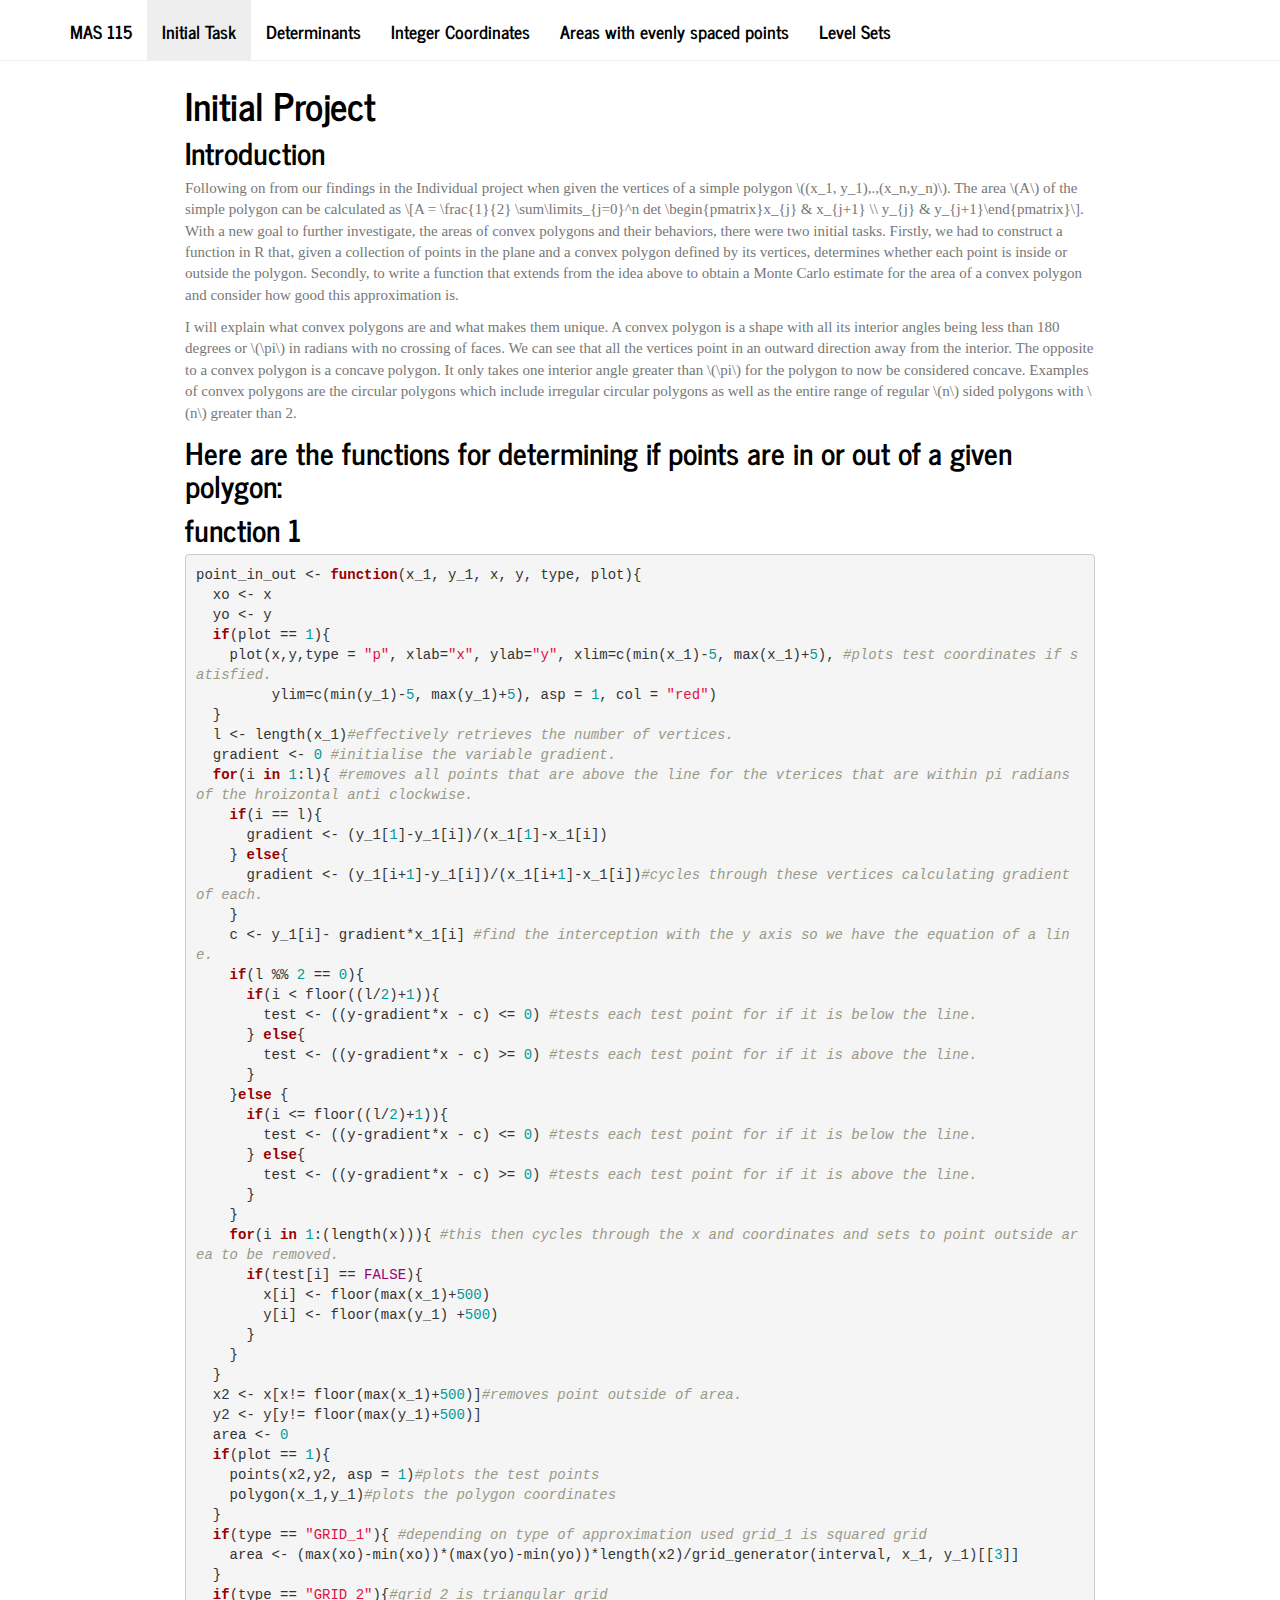
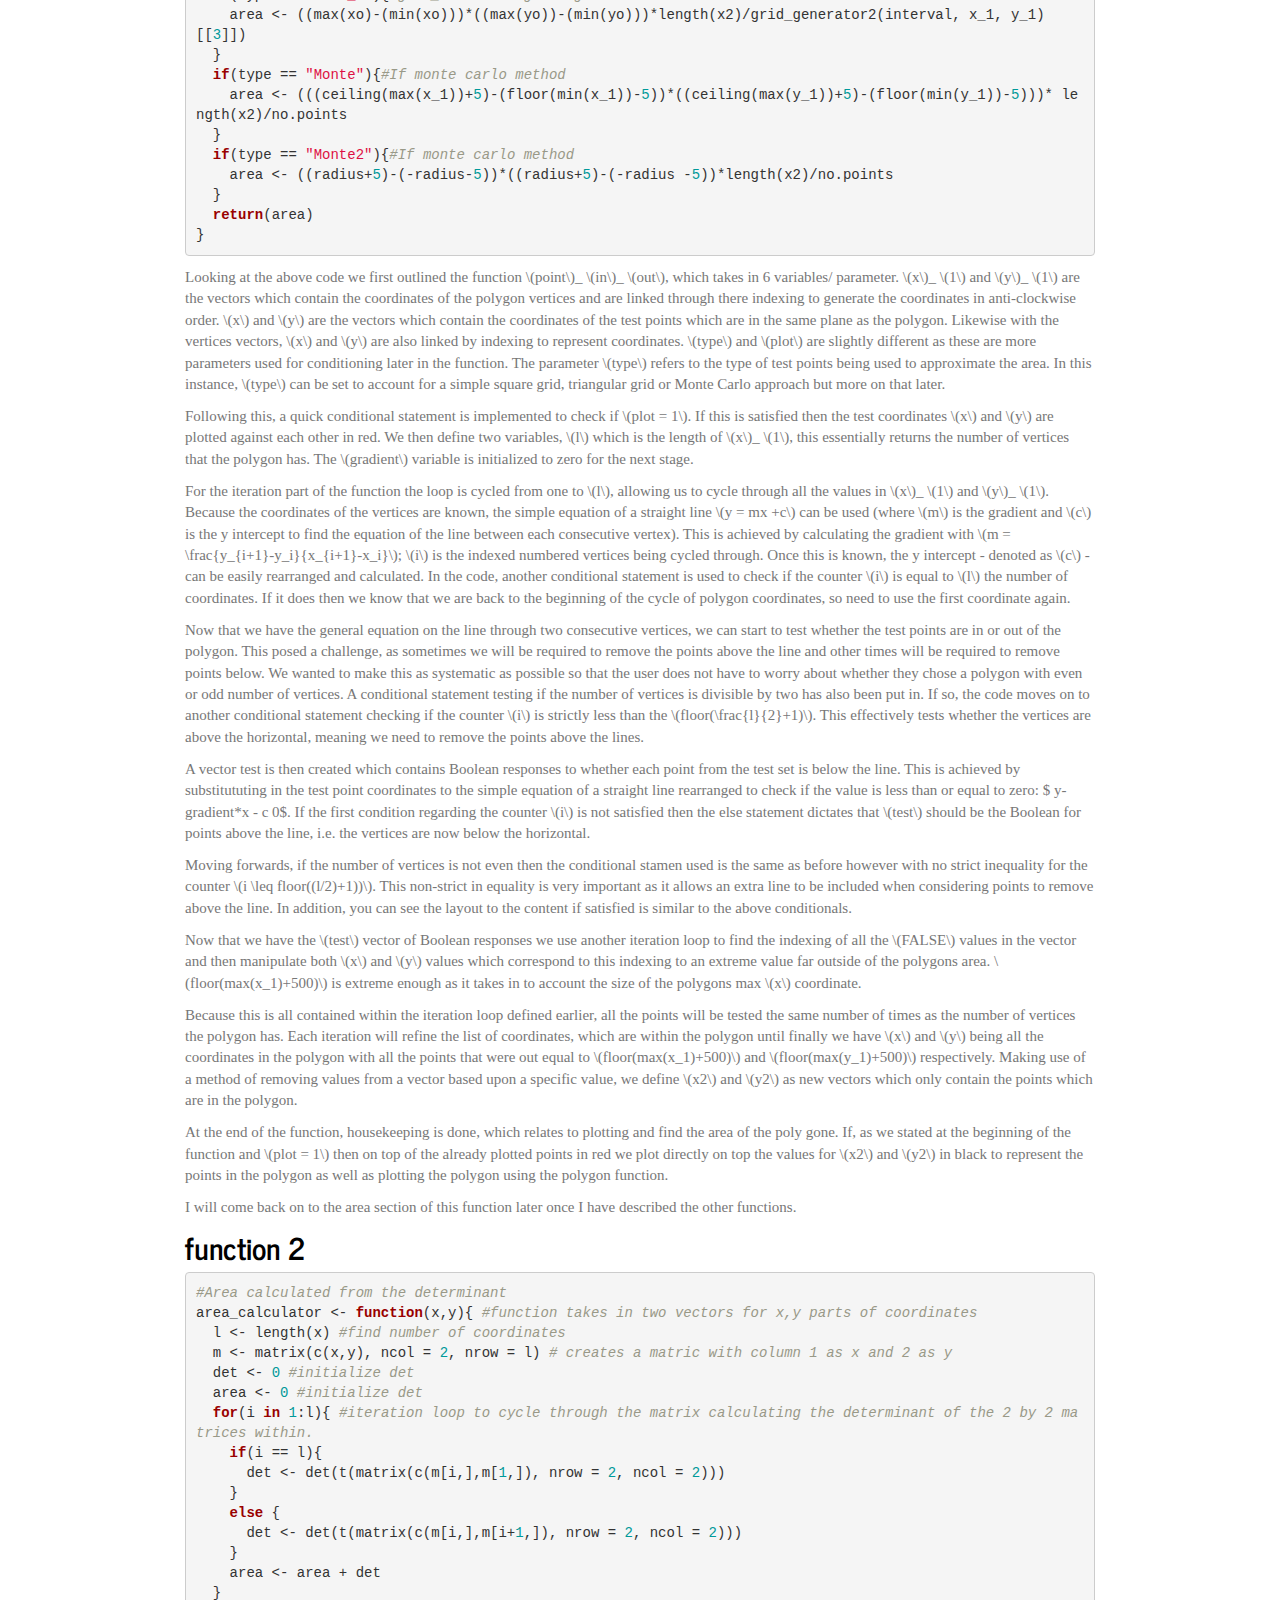
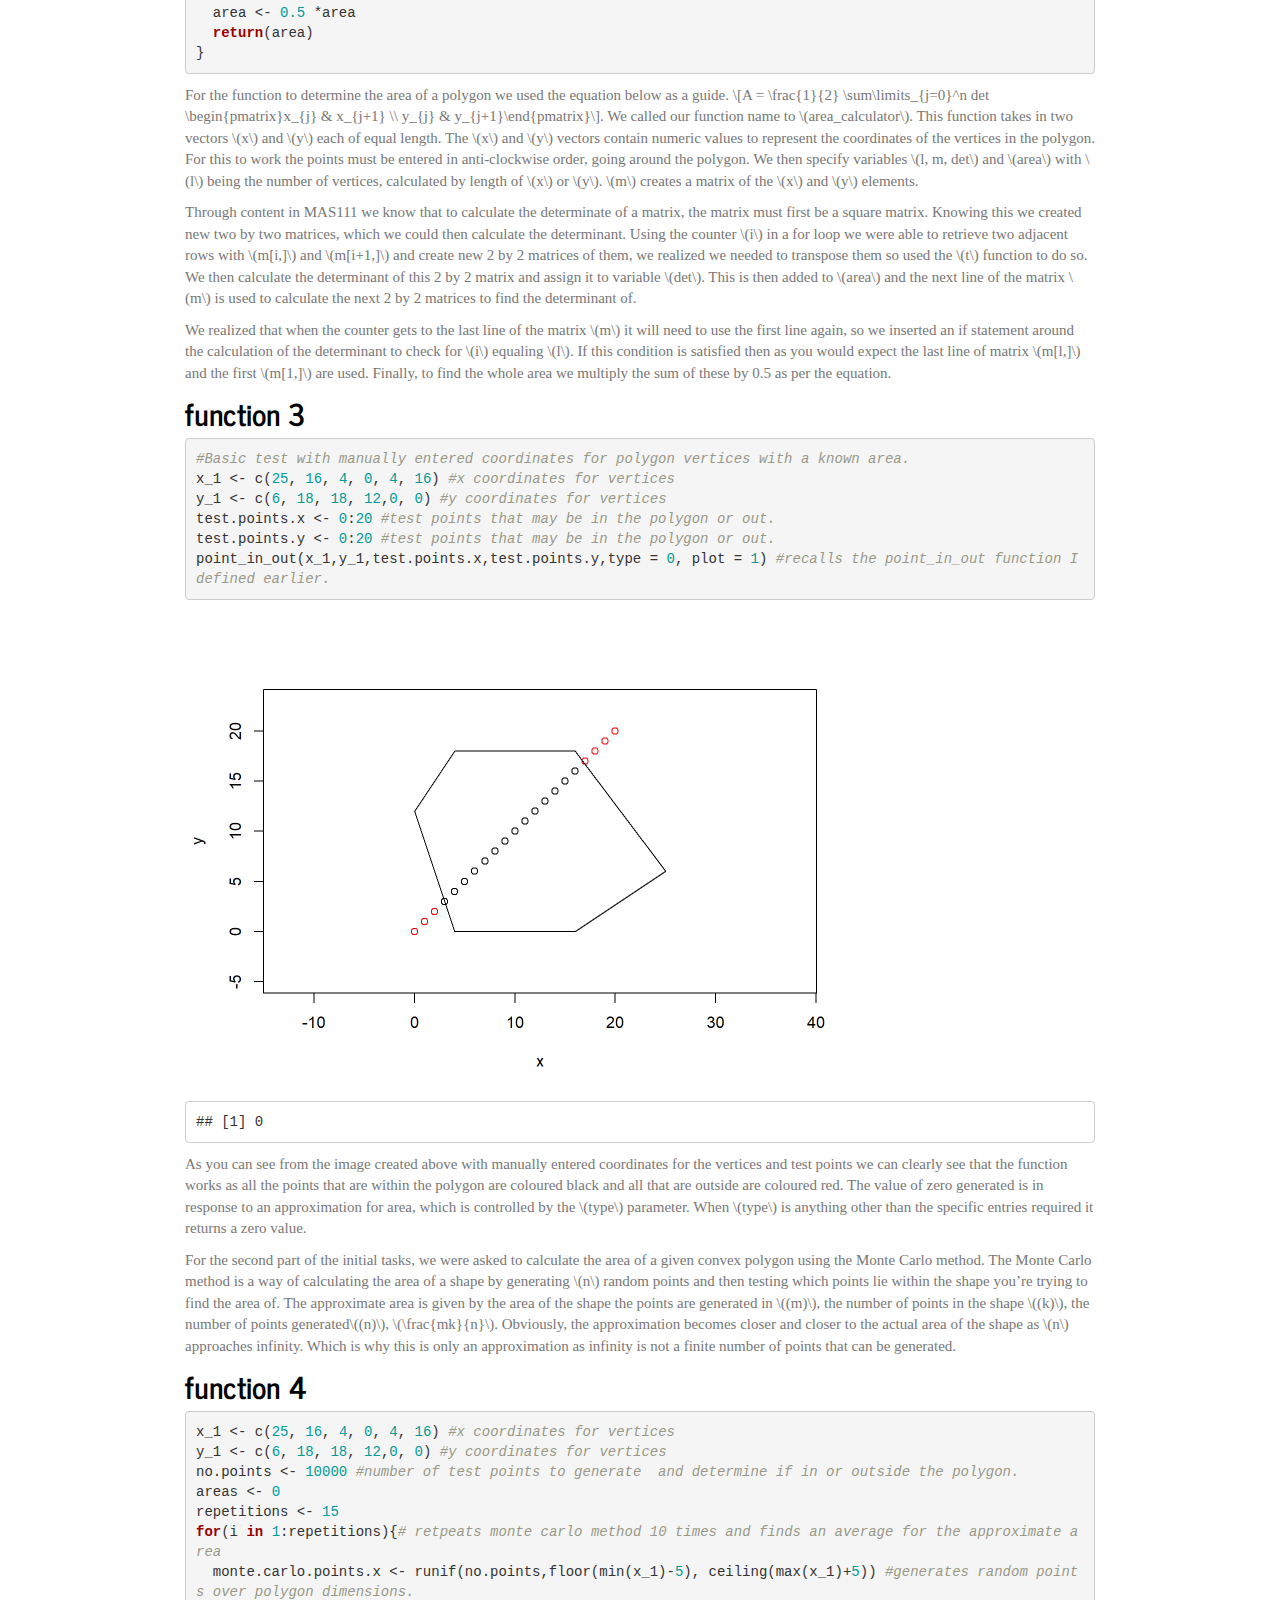
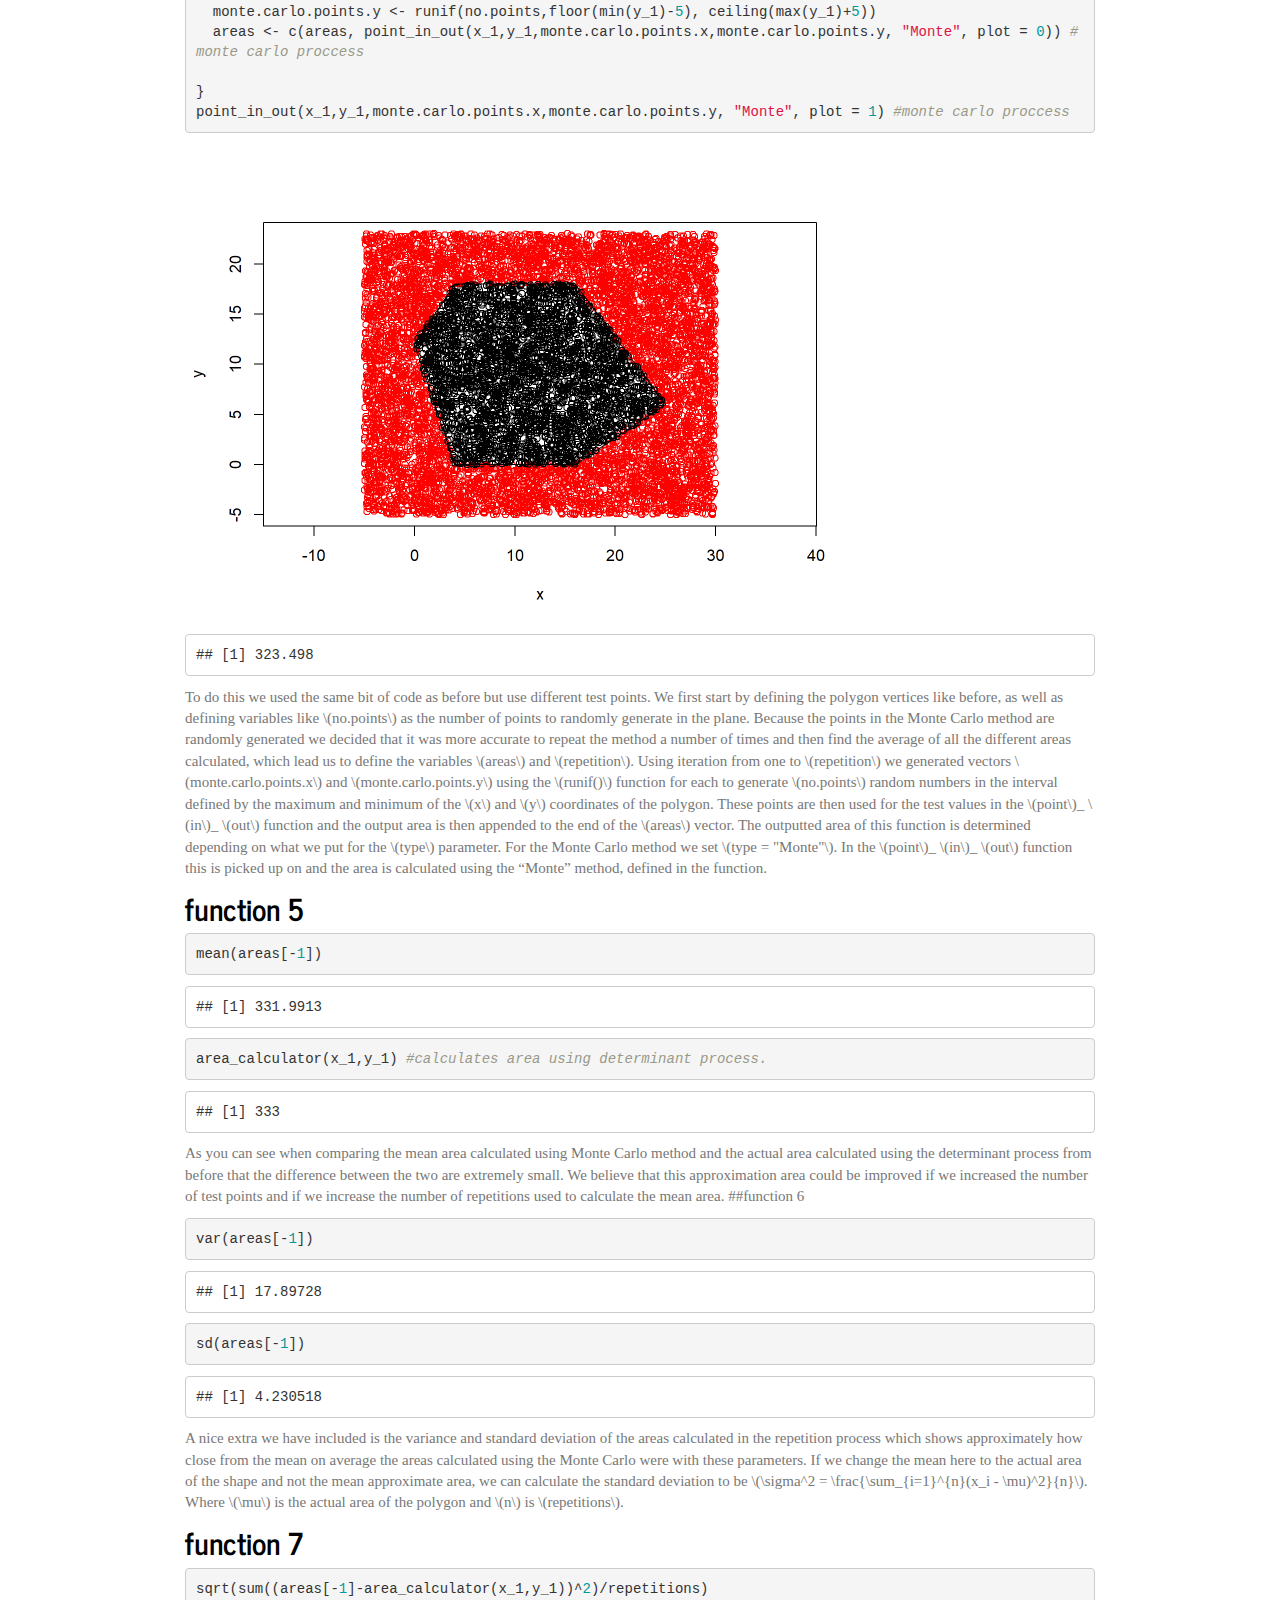
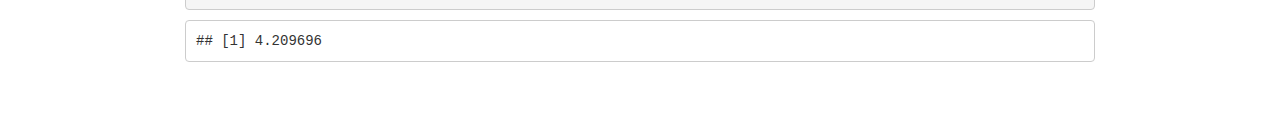
==== commit af308245: "added stuff from others" ====
--- a/index.html
+++ b/index.html
@@ -316,9 +316,16 @@
 </div>
 
 
-<p>This can all be changed here( Following on from our findings in the Individual project when given the vertices of a simple polygon <span class="math inline">\((x_1, y_1),.,(x_n,y_n)\)</span>. The area <span class="math inline">\(A\)</span> of the simple polygon can be calculated as <span class="math display">\[A = \frac{1}{2} \sum\limits_{j=0}^n det \begin{pmatrix}x_{j} &amp; x_{j+1} \\ y_{j} &amp; y_{j+1}\end{pmatrix}\]</span>. With a new goal to further investigate, the areas of convex polygons and their behaviors, there were two initial tasks. Firstly, we had to construct a function in R that, given a collection of points in the plane and a convex polygon defined by its vertices, determines whether each point is inside or outside the polygon. Secondly, to write a function that extends from the idea above to obtain a Monte Carlo estimate for the area of a convex polygon and consider how good this approximation is. )</p>
+<div id="introduction" class="section level2">
+<h2>Introduction</h2>
+<p>Following on from our findings in the Individual project when given the vertices of a simple polygon <span class="math inline">\((x_1, y_1),.,(x_n,y_n)\)</span>. The area <span class="math inline">\(A\)</span> of the simple polygon can be calculated as <span class="math display">\[A = \frac{1}{2} \sum\limits_{j=0}^n det \begin{pmatrix}x_{j} &amp; x_{j+1} \\ y_{j} &amp; y_{j+1}\end{pmatrix}\]</span>. With a new goal to further investigate, the areas of convex polygons and their behaviors, there were two initial tasks. Firstly, we had to construct a function in R that, given a collection of points in the plane and a convex polygon defined by its vertices, determines whether each point is inside or outside the polygon. Secondly, to write a function that extends from the idea above to obtain a Monte Carlo estimate for the area of a convex polygon and consider how good this approximation is.</p>
 <p>I will explain what convex polygons are and what makes them unique. A convex polygon is a shape with all its interior angles being less than 180 degrees or <span class="math inline">\(\pi\)</span> in radians with no crossing of faces. We can see that all the vertices point in an outward direction away from the interior. The opposite to a convex polygon is a concave polygon. It only takes one interior angle greater than <span class="math inline">\(\pi\)</span> for the polygon to now be considered concave. Examples of convex polygons are the circular polygons which include irregular circular polygons as well as the entire range of regular <span class="math inline">\(n\)</span> sided polygons with <span class="math inline">\(n\)</span> greater than 2.</p>
-<p>Here are the functions for determining if points are in or out of a given polygon:</p>
+</div>
+<div id="here-are-the-functions-for-determining-if-points-are-in-or-out-of-a-given-polygon" class="section level2">
+<h2>Here are the functions for determining if points are in or out of a given polygon:</h2>
+</div>
+<div id="function-1" class="section level2">
+<h2>function 1</h2>
 <pre class="r"><code>point_in_out &lt;- function(x_1, y_1, x, y, type, plot){
   xo &lt;- x
   yo &lt;- y
@@ -386,6 +393,9 @@
 <p>Because this is all contained within the iteration loop defined earlier, all the points will be tested the same number of times as the number of vertices the polygon has. Each iteration will refine the list of coordinates, which are within the polygon until finally we have <span class="math inline">\(x\)</span> and <span class="math inline">\(y\)</span> being all the coordinates in the polygon with all the points that were out equal to <span class="math inline">\(floor(max(x_1)+500)\)</span> and <span class="math inline">\(floor(max(y_1)+500)\)</span> respectively. Making use of a method of removing values from a vector based upon a specific value, we define <span class="math inline">\(x2\)</span> and <span class="math inline">\(y2\)</span> as new vectors which only contain the points which are in the polygon.</p>
 <p>At the end of the function, housekeeping is done, which relates to plotting and find the area of the poly gone. If, as we stated at the beginning of the function and <span class="math inline">\(plot = 1\)</span> then on top of the already plotted points in red we plot directly on top the values for <span class="math inline">\(x2\)</span> and <span class="math inline">\(y2\)</span> in black to represent the points in the polygon as well as plotting the polygon using the polygon function.</p>
 <p>I will come back on to the area section of this function later once I have described the other functions.</p>
+</div>
+<div id="function-2" class="section level2">
+<h2>function 2</h2>
 <pre class="r"><code>#Area calculated from the determinant
 area_calculator &lt;- function(x,y){ #function takes in two vectors for x,y parts of coordinates
   l &lt;- length(x) #find number of coordinates
@@ -404,9 +414,12 @@
   area &lt;- 0.5 *area
   return(area)
 }</code></pre>
-<p>For my function to determine the area of a polygon we used the equation below as a guide. <span class="math display">\[A = \frac{1}{2} \sum\limits_{j=0}^n det \begin{pmatrix}x_{j} &amp; x_{j+1} \\ y_{j} &amp; y_{j+1}\end{pmatrix}\]</span>. We called our function name to <span class="math inline">\(area_calculator\)</span>. This function takes in two vectors <span class="math inline">\(x\)</span> and <span class="math inline">\(y\)</span> each of equal length. The <span class="math inline">\(x\)</span> and <span class="math inline">\(y\)</span> vectors contain numeric values to represent the coordinates of the vertices in the polygon. For this to work the points must be entered in anti-clockwise order, going around the polygon. We then specify variables <span class="math inline">\(l, m, det\)</span> and <span class="math inline">\(area\)</span> with <span class="math inline">\(l\)</span> being the number of vertices, calculated by length of <span class="math inline">\(x\)</span> or <span class="math inline">\(y\)</span>. <span class="math inline">\(m\)</span> creates a matrix of the <span class="math inline">\(x\)</span> and <span class="math inline">\(y\)</span> elements.</p>
+<p>For the function to determine the area of a polygon we used the equation below as a guide. <span class="math display">\[A = \frac{1}{2} \sum\limits_{j=0}^n det \begin{pmatrix}x_{j} &amp; x_{j+1} \\ y_{j} &amp; y_{j+1}\end{pmatrix}\]</span>. We called our function name to <span class="math inline">\(area_calculator\)</span>. This function takes in two vectors <span class="math inline">\(x\)</span> and <span class="math inline">\(y\)</span> each of equal length. The <span class="math inline">\(x\)</span> and <span class="math inline">\(y\)</span> vectors contain numeric values to represent the coordinates of the vertices in the polygon. For this to work the points must be entered in anti-clockwise order, going around the polygon. We then specify variables <span class="math inline">\(l, m, det\)</span> and <span class="math inline">\(area\)</span> with <span class="math inline">\(l\)</span> being the number of vertices, calculated by length of <span class="math inline">\(x\)</span> or <span class="math inline">\(y\)</span>. <span class="math inline">\(m\)</span> creates a matrix of the <span class="math inline">\(x\)</span> and <span class="math inline">\(y\)</span> elements.</p>
 <p>Through content in MAS111 we know that to calculate the determinate of a matrix, the matrix must first be a square matrix. Knowing this we created new two by two matrices, which we could then calculate the determinant. Using the counter <span class="math inline">\(i\)</span> in a for loop we were able to retrieve two adjacent rows with <span class="math inline">\(m[i,]\)</span> and <span class="math inline">\(m[i+1,]\)</span> and create new 2 by 2 matrices of them, we realized we needed to transpose them so used the <span class="math inline">\(t\)</span> function to do so. We then calculate the determinant of this 2 by 2 matrix and assign it to variable <span class="math inline">\(det\)</span>. This is then added to <span class="math inline">\(area\)</span> and the next line of the matrix <span class="math inline">\(m\)</span> is used to calculate the next 2 by 2 matrices to find the determinant of.</p>
 <p>We realized that when the counter gets to the last line of the matrix <span class="math inline">\(m\)</span> it will need to use the first line again, so we inserted an if statement around the calculation of the determinant to check for <span class="math inline">\(i\)</span> equaling <span class="math inline">\(l\)</span>. If this condition is satisfied then as you would expect the last line of matrix <span class="math inline">\(m[l,]\)</span> and the first <span class="math inline">\(m[1,]\)</span> are used. Finally, to find the whole area we multiply the sum of these by 0.5 as per the equation.</p>
+</div>
+<div id="function-3" class="section level2">
+<h2>function 3</h2>
 <pre class="r"><code>#Basic test with manually entered coordinates for polygon vertices with a known area.
 x_1 &lt;- c(25, 16, 4, 0, 4, 16) #x coordinates for vertices
 y_1 &lt;- c(6, 18, 18, 12,0, 0) #y coordinates for vertices
@@ -417,6 +430,9 @@
 <pre><code>## [1] 0</code></pre>
 <p>As you can see from the image created above with manually entered coordinates for the vertices and test points we can clearly see that the function works as all the points that are within the polygon are coloured black and all that are outside are coloured red. The value of zero generated is in response to an approximation for area, which is controlled by the <span class="math inline">\(type\)</span> parameter. When <span class="math inline">\(type\)</span> is anything other than the specific entries required it returns a zero value.</p>
 <p>For the second part of the initial tasks, we were asked to calculate the area of a given convex polygon using the Monte Carlo method. The Monte Carlo method is a way of calculating the area of a shape by generating <span class="math inline">\(n\)</span> random points and then testing which points lie within the shape you’re trying to find the area of. The approximate area is given by the area of the shape the points are generated in <span class="math inline">\((m)\)</span>, the number of points in the shape <span class="math inline">\((k)\)</span>, the number of points generated<span class="math inline">\((n)\)</span>, <span class="math inline">\(\frac{mk}{n}\)</span>. Obviously, the approximation becomes closer and closer to the actual area of the shape as <span class="math inline">\(n\)</span> approaches infinity. Which is why this is only an approximation as infinity is not a finite number of points that can be generated.</p>
+</div>
+<div id="function-4" class="section level2">
+<h2>function 4</h2>
 <pre class="r"><code>x_1 &lt;- c(25, 16, 4, 0, 4, 16) #x coordinates for vertices
 y_1 &lt;- c(6, 18, 18, 12,0, 0) #y coordinates for vertices
 no.points &lt;- 10000 #number of test points to generate  and determine if in or outside the polygon.
@@ -430,20 +446,27 @@
 }
 point_in_out(x_1,y_1,monte.carlo.points.x,monte.carlo.points.y, &quot;Monte&quot;, plot = 1) #monte carlo proccess</code></pre>
 <p><img src="index_files/figure-html/unnamed-chunk-4-1.png" width="672" /></p>
-<pre><code>## [1] 326.536</code></pre>
+<pre><code>## [1] 323.498</code></pre>
 <p>To do this we used the same bit of code as before but use different test points. We first start by defining the polygon vertices like before, as well as defining variables like <span class="math inline">\(no.points\)</span> as the number of points to randomly generate in the plane. Because the points in the Monte Carlo method are randomly generated we decided that it was more accurate to repeat the method a number of times and then find the average of all the different areas calculated, which lead us to define the variables <span class="math inline">\(areas\)</span> and <span class="math inline">\(repetition\)</span>. Using iteration from one to <span class="math inline">\(repetition\)</span> we generated vectors <span class="math inline">\(monte.carlo.points.x\)</span> and <span class="math inline">\(monte.carlo.points.y\)</span> using the <span class="math inline">\(runif()\)</span> function for each to generate <span class="math inline">\(no.points\)</span> random numbers in the interval defined by the maximum and minimum of the <span class="math inline">\(x\)</span> and <span class="math inline">\(y\)</span> coordinates of the polygon. These points are then used for the test values in the <span class="math inline">\(point\)</span>_ <span class="math inline">\(in\)</span>_ <span class="math inline">\(out\)</span> function and the output area is then appended to the end of the <span class="math inline">\(areas\)</span> vector. The outputted area of this function is determined depending on what we put for the <span class="math inline">\(type\)</span> parameter. For the Monte Carlo method we set <span class="math inline">\(type = &quot;Monte&quot;\)</span>. In the <span class="math inline">\(point\)</span>_ <span class="math inline">\(in\)</span>_ <span class="math inline">\(out\)</span> function this is picked up on and the area is calculated using the “Monte” method, defined in the function.</p>
+</div>
+<div id="function-5" class="section level2">
+<h2>function 5</h2>
 <pre class="r"><code>mean(areas[-1])</code></pre>
-<pre><code>## [1] 334.0232</code></pre>
+<pre><code>## [1] 331.9913</code></pre>
 <pre class="r"><code>area_calculator(x_1,y_1) #calculates area using determinant process.</code></pre>
 <pre><code>## [1] 333</code></pre>
-<p>As you can see when comparing the mean area calculated using Monte Carlo method and the actual area calculated using the determinant process from before that the difference between the two are extremely small. We believe that this approximation area could be improved if we increased the number of test points and if we increase the number of repetitions used to calculate the mean area.</p>
+<p>As you can see when comparing the mean area calculated using Monte Carlo method and the actual area calculated using the determinant process from before that the difference between the two are extremely small. We believe that this approximation area could be improved if we increased the number of test points and if we increase the number of repetitions used to calculate the mean area. ##function 6</p>
 <pre class="r"><code>var(areas[-1])</code></pre>
-<pre><code>## [1] 14.51411</code></pre>
+<pre><code>## [1] 17.89728</code></pre>
 <pre class="r"><code>sd(areas[-1])</code></pre>
-<pre><code>## [1] 3.809739</code></pre>
+<pre><code>## [1] 4.230518</code></pre>
 <p>A nice extra we have included is the variance and standard deviation of the areas calculated in the repetition process which shows approximately how close from the mean on average the areas calculated using the Monte Carlo were with these parameters. If we change the mean here to the actual area of the shape and not the mean approximate area, we can calculate the standard deviation to be <span class="math inline">\(\sigma^2 = \frac{\sum_{i=1}^{n}(x_i - \mu)^2}{n}\)</span>. Where <span class="math inline">\(\mu\)</span> is the actual area of the polygon and <span class="math inline">\(n\)</span> is <span class="math inline">\(repetitions\)</span>.</p>
+</div>
+<div id="function-7" class="section level2">
+<h2>function 7</h2>
 <pre class="r"><code>sqrt(sum((areas[-1]-area_calculator(x_1,y_1))^2)/repetitions)</code></pre>
-<pre><code>## [1] 3.820137</code></pre>
+<pre><code>## [1] 4.209696</code></pre>
+</div>
 
 
 
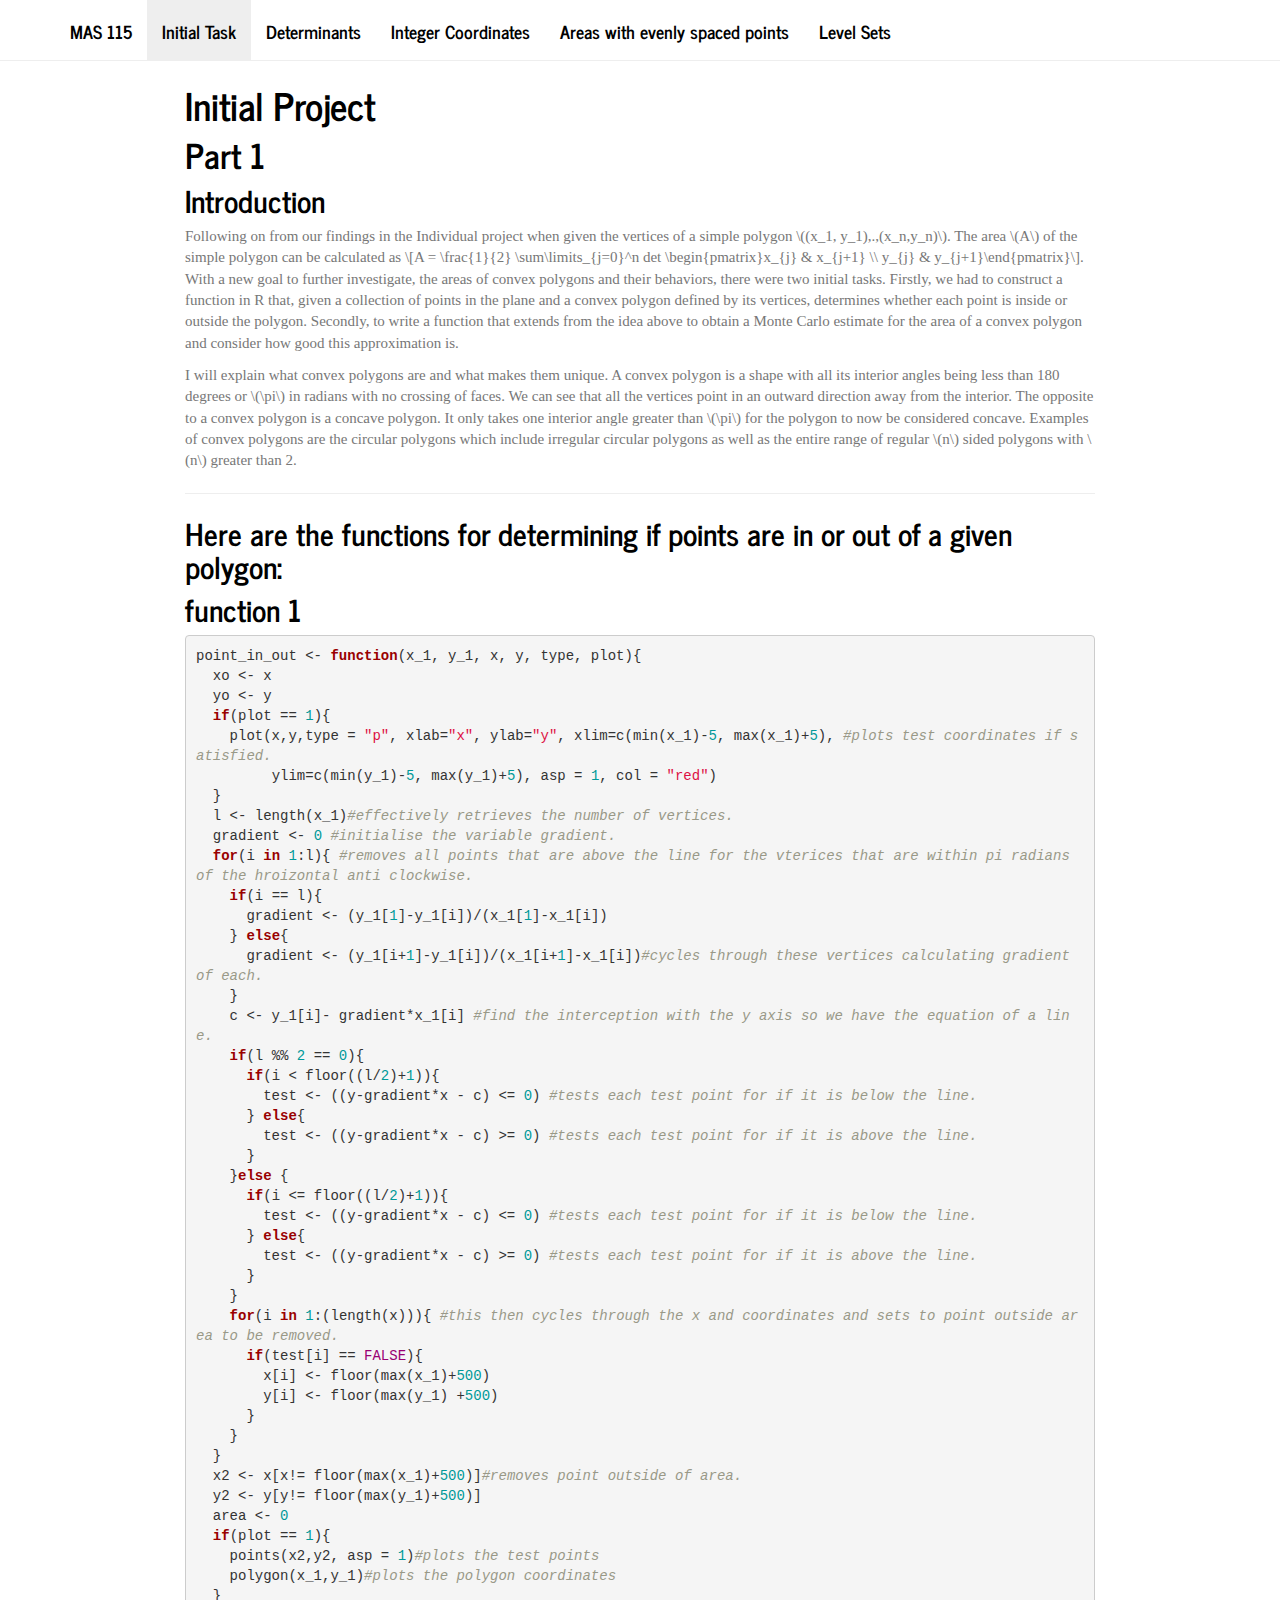
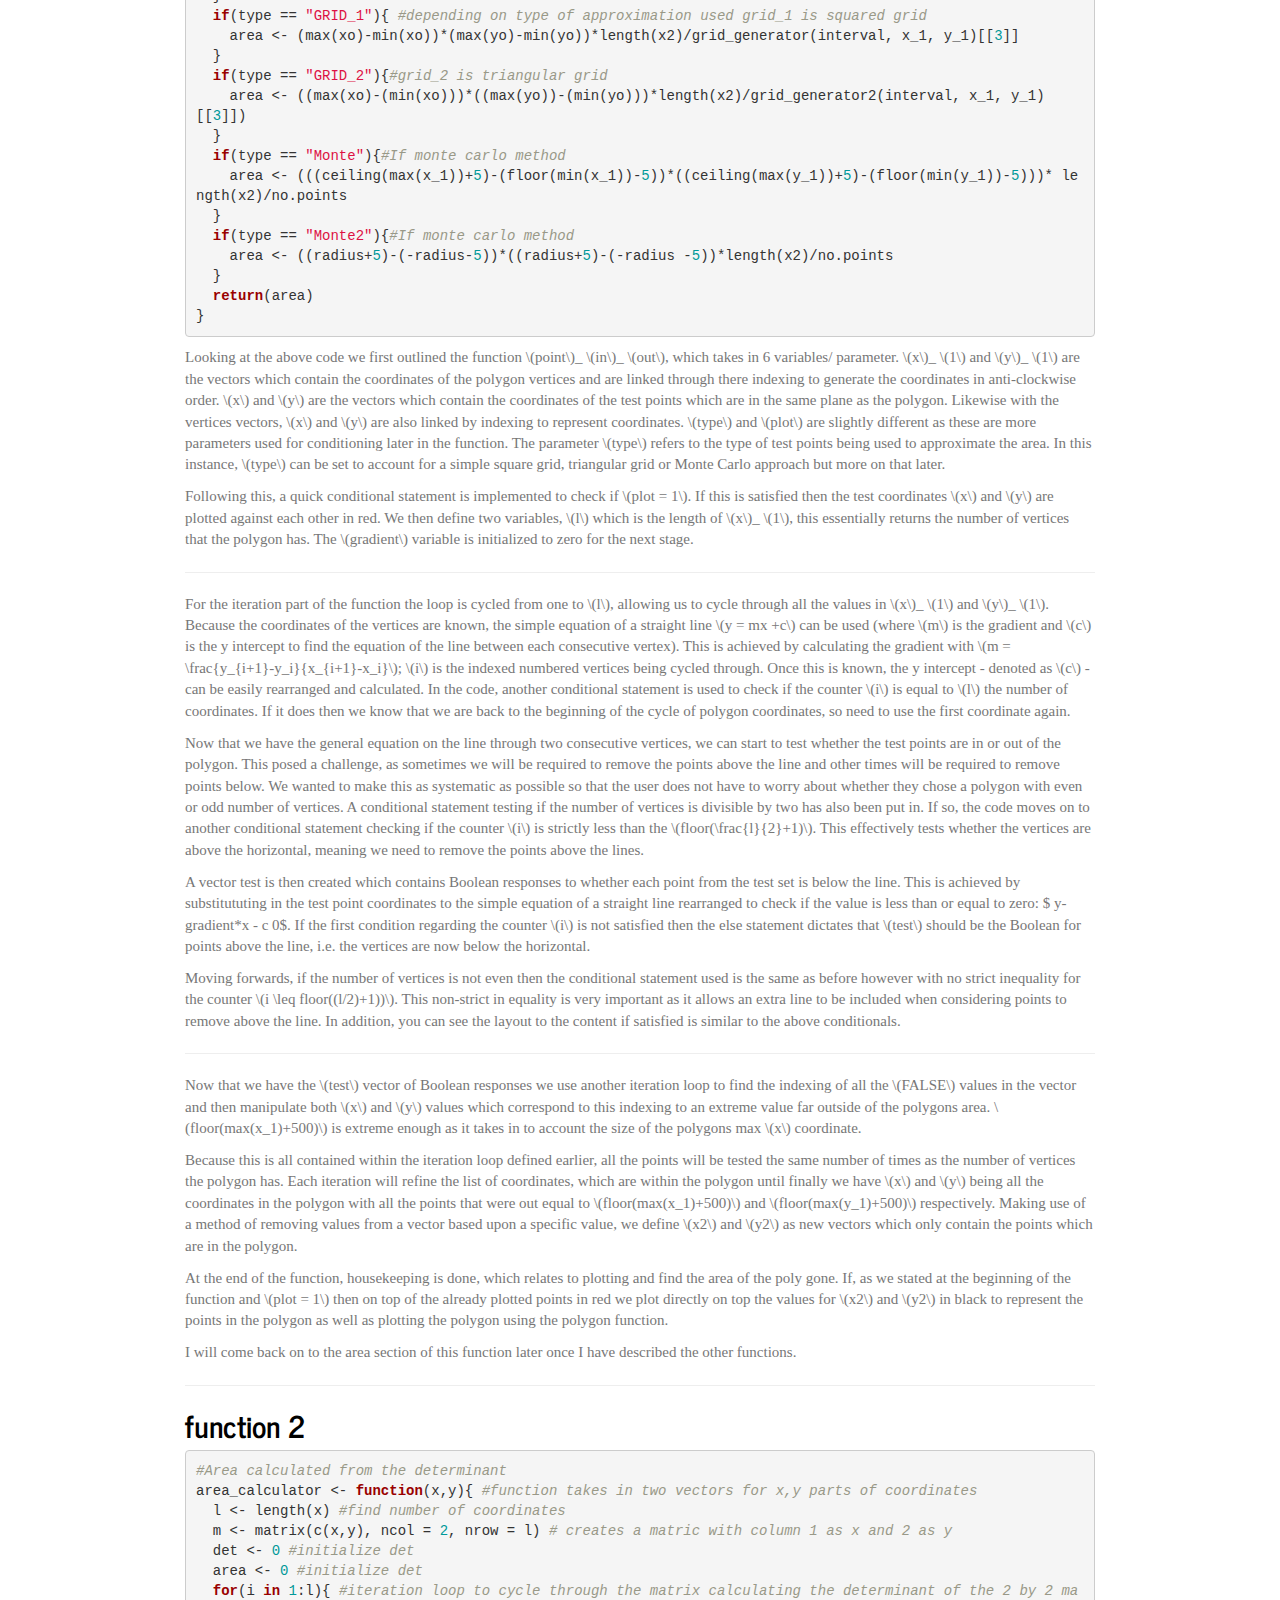
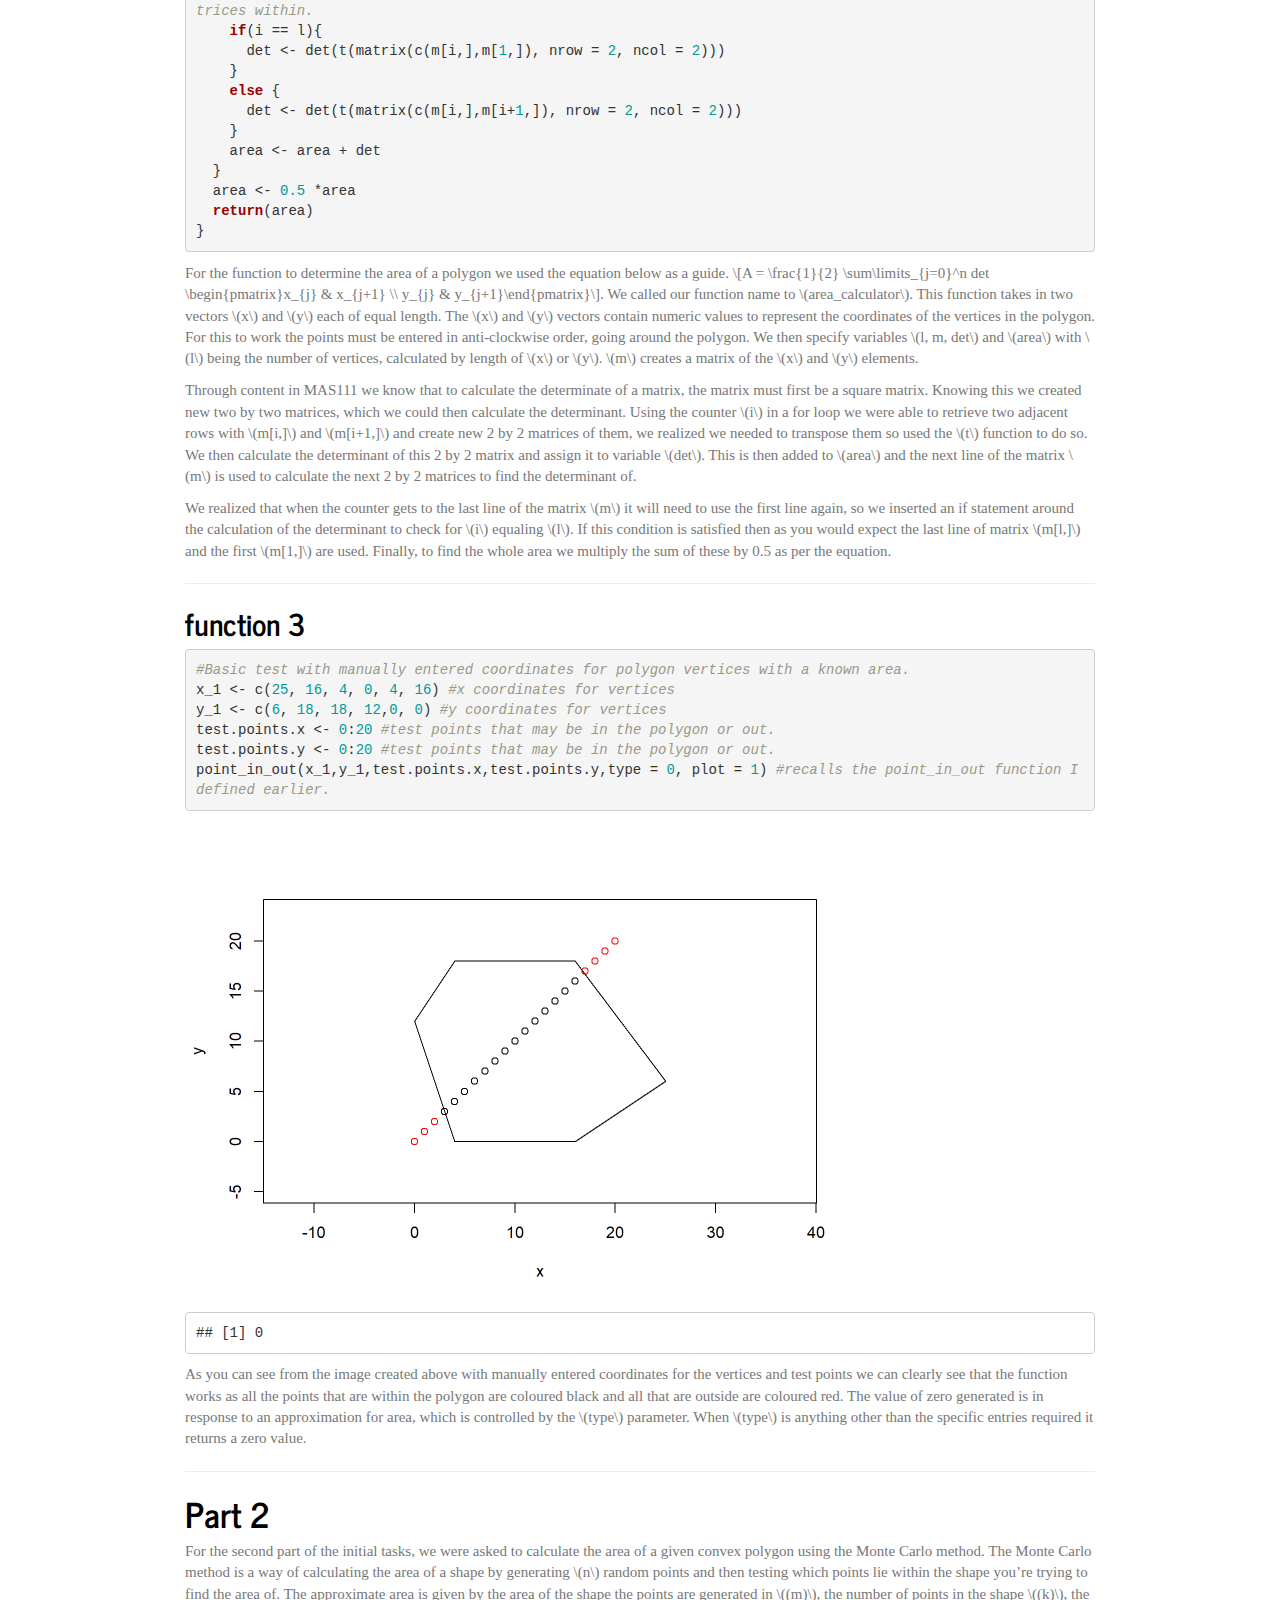
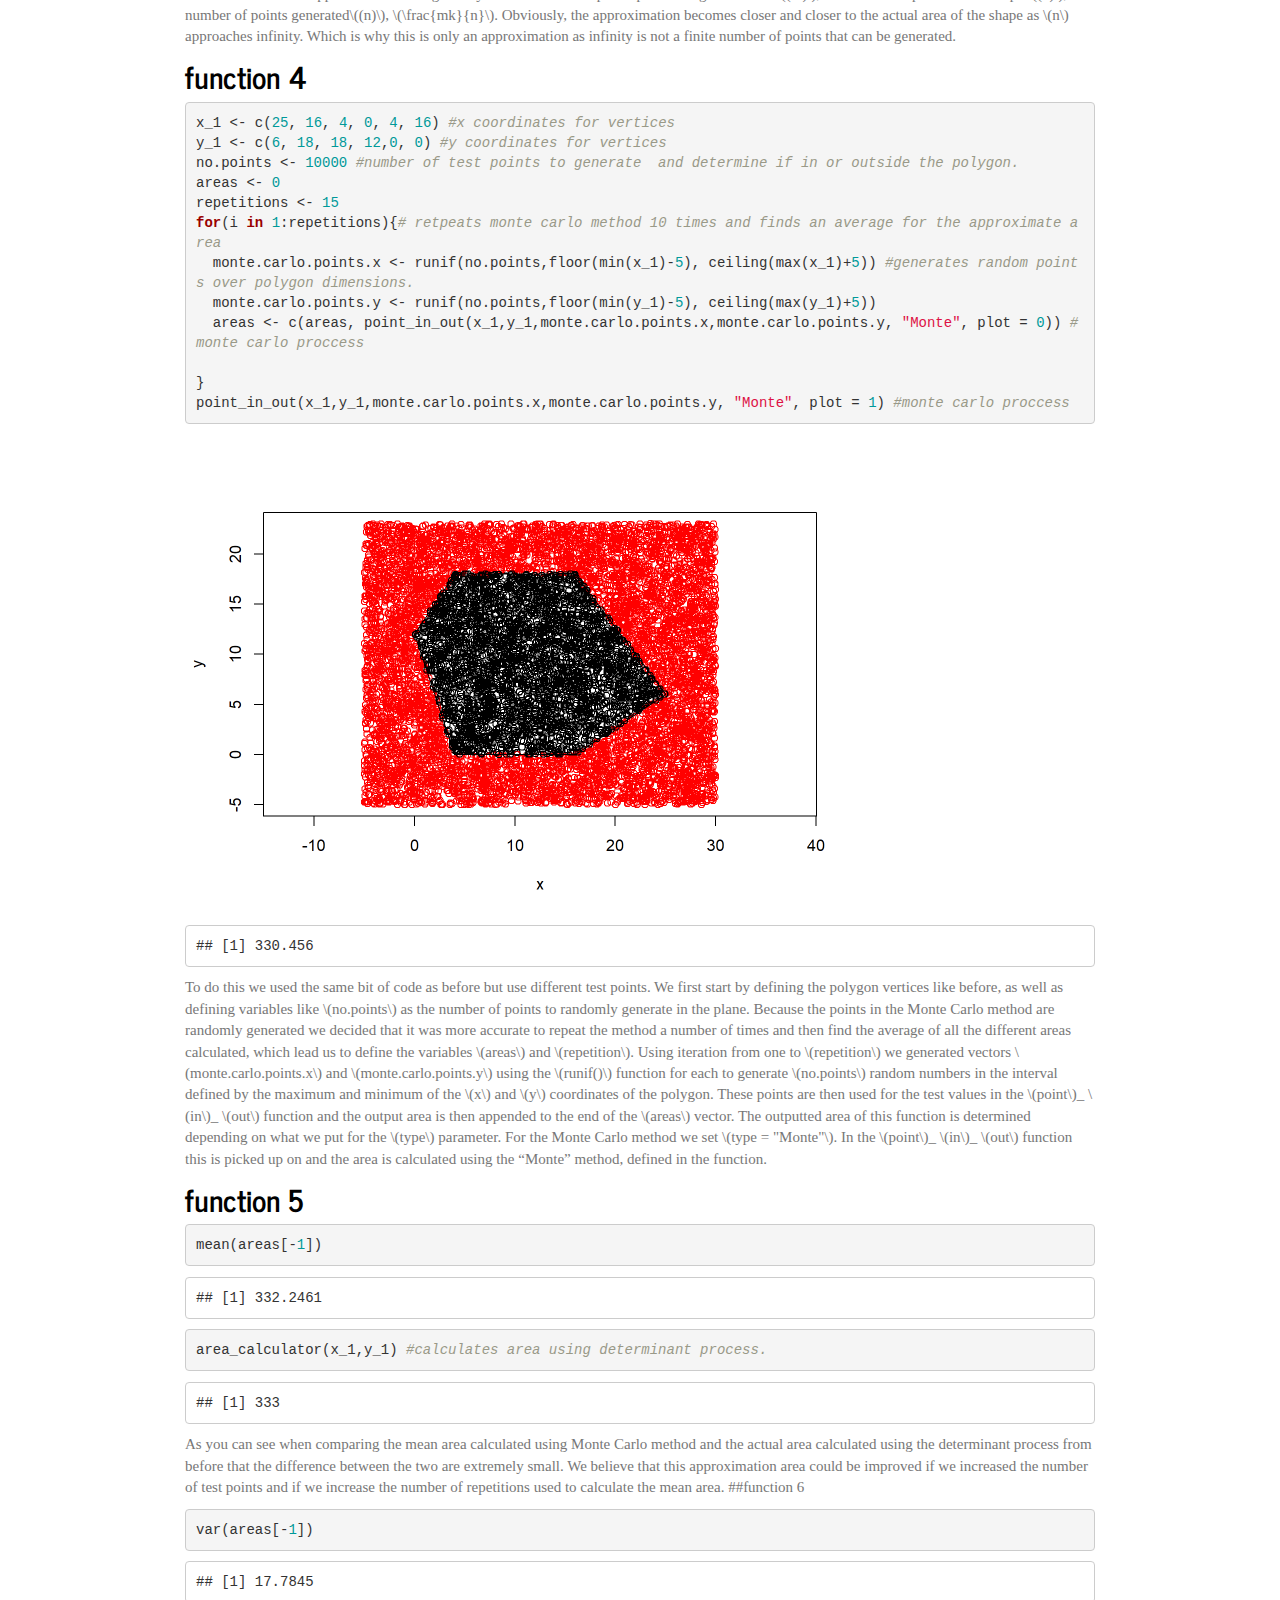
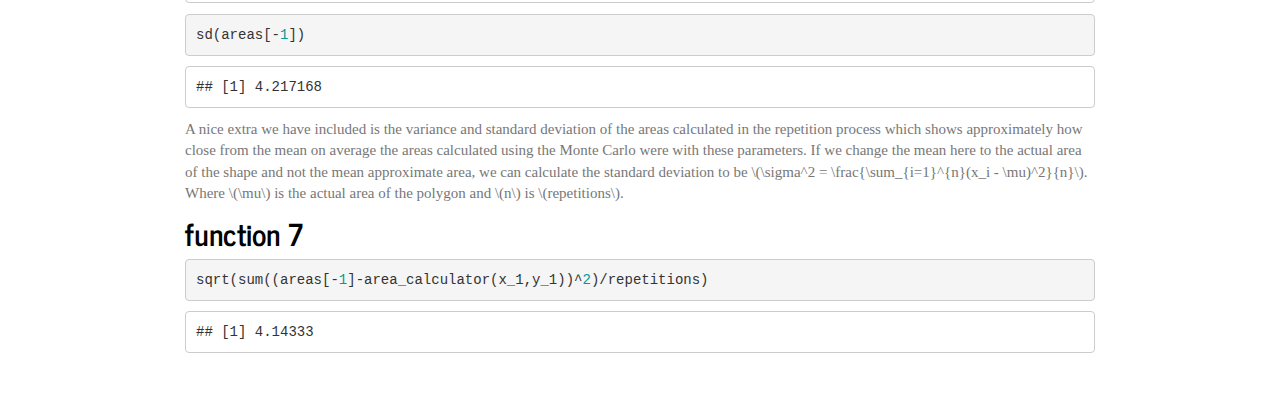
==== commit 77cc86e3: "change img placement" ====
--- a/index.html
+++ b/index.html
@@ -316,10 +316,13 @@
 </div>
 
 
+<div id="part-1" class="section level1">
+<h1>Part 1</h1>
 <div id="introduction" class="section level2">
 <h2>Introduction</h2>
 <p>Following on from our findings in the Individual project when given the vertices of a simple polygon <span class="math inline">\((x_1, y_1),.,(x_n,y_n)\)</span>. The area <span class="math inline">\(A\)</span> of the simple polygon can be calculated as <span class="math display">\[A = \frac{1}{2} \sum\limits_{j=0}^n det \begin{pmatrix}x_{j} &amp; x_{j+1} \\ y_{j} &amp; y_{j+1}\end{pmatrix}\]</span>. With a new goal to further investigate, the areas of convex polygons and their behaviors, there were two initial tasks. Firstly, we had to construct a function in R that, given a collection of points in the plane and a convex polygon defined by its vertices, determines whether each point is inside or outside the polygon. Secondly, to write a function that extends from the idea above to obtain a Monte Carlo estimate for the area of a convex polygon and consider how good this approximation is.</p>
 <p>I will explain what convex polygons are and what makes them unique. A convex polygon is a shape with all its interior angles being less than 180 degrees or <span class="math inline">\(\pi\)</span> in radians with no crossing of faces. We can see that all the vertices point in an outward direction away from the interior. The opposite to a convex polygon is a concave polygon. It only takes one interior angle greater than <span class="math inline">\(\pi\)</span> for the polygon to now be considered concave. Examples of convex polygons are the circular polygons which include irregular circular polygons as well as the entire range of regular <span class="math inline">\(n\)</span> sided polygons with <span class="math inline">\(n\)</span> greater than 2.</p>
+<hr />
 </div>
 <div id="here-are-the-functions-for-determining-if-points-are-in-or-out-of-a-given-polygon" class="section level2">
 <h2>Here are the functions for determining if points are in or out of a given polygon:</h2>
@@ -385,14 +388,17 @@
 }</code></pre>
 <p>Looking at the above code we first outlined the function <span class="math inline">\(point\)</span>_ <span class="math inline">\(in\)</span>_ <span class="math inline">\(out\)</span>, which takes in 6 variables/ parameter. <span class="math inline">\(x\)</span>_ <span class="math inline">\(1\)</span> and <span class="math inline">\(y\)</span>_ <span class="math inline">\(1\)</span> are the vectors which contain the coordinates of the polygon vertices and are linked through there indexing to generate the coordinates in anti-clockwise order. <span class="math inline">\(x\)</span> and <span class="math inline">\(y\)</span> are the vectors which contain the coordinates of the test points which are in the same plane as the polygon. Likewise with the vertices vectors, <span class="math inline">\(x\)</span> and <span class="math inline">\(y\)</span> are also linked by indexing to represent coordinates. <span class="math inline">\(type\)</span> and <span class="math inline">\(plot\)</span> are slightly different as these are more parameters used for conditioning later in the function. The parameter <span class="math inline">\(type\)</span> refers to the type of test points being used to approximate the area. In this instance, <span class="math inline">\(type\)</span> can be set to account for a simple square grid, triangular grid or Monte Carlo approach but more on that later.</p>
 <p>Following this, a quick conditional statement is implemented to check if <span class="math inline">\(plot = 1\)</span>. If this is satisfied then the test coordinates <span class="math inline">\(x\)</span> and <span class="math inline">\(y\)</span> are plotted against each other in red. We then define two variables, <span class="math inline">\(l\)</span> which is the length of <span class="math inline">\(x\)</span>_ <span class="math inline">\(1\)</span>, this essentially returns the number of vertices that the polygon has. The <span class="math inline">\(gradient\)</span> variable is initialized to zero for the next stage.</p>
+<hr />
 <p>For the iteration part of the function the loop is cycled from one to <span class="math inline">\(l\)</span>, allowing us to cycle through all the values in <span class="math inline">\(x\)</span>_ <span class="math inline">\(1\)</span> and <span class="math inline">\(y\)</span>_ <span class="math inline">\(1\)</span>. Because the coordinates of the vertices are known, the simple equation of a straight line <span class="math inline">\(y = mx +c\)</span> can be used (where <span class="math inline">\(m\)</span> is the gradient and <span class="math inline">\(c\)</span> is the y intercept to find the equation of the line between each consecutive vertex). This is achieved by calculating the gradient with <span class="math inline">\(m = \frac{y_{i+1}-y_i}{x_{i+1}-x_i}\)</span>; <span class="math inline">\(i\)</span> is the indexed numbered vertices being cycled through. Once this is known, the y intercept - denoted as <span class="math inline">\(c\)</span> - can be easily rearranged and calculated. In the code, another conditional statement is used to check if the counter <span class="math inline">\(i\)</span> is equal to <span class="math inline">\(l\)</span> the number of coordinates. If it does then we know that we are back to the beginning of the cycle of polygon coordinates, so need to use the first coordinate again.</p>
 <p>Now that we have the general equation on the line through two consecutive vertices, we can start to test whether the test points are in or out of the polygon. This posed a challenge, as sometimes we will be required to remove the points above the line and other times will be required to remove points below. We wanted to make this as systematic as possible so that the user does not have to worry about whether they chose a polygon with even or odd number of vertices. A conditional statement testing if the number of vertices is divisible by two has also been put in. If so, the code moves on to another conditional statement checking if the counter <span class="math inline">\(i\)</span> is strictly less than the <span class="math inline">\(floor(\frac{l}{2}+1)\)</span>. This effectively tests whether the vertices are above the horizontal, meaning we need to remove the points above the lines.</p>
 <p>A vector test is then created which contains Boolean responses to whether each point from the test set is below the line. This is achieved by substitututing in the test point coordinates to the simple equation of a straight line rearranged to check if the value is less than or equal to zero: $ y-gradient*x - c 0$. If the first condition regarding the counter <span class="math inline">\(i\)</span> is not satisfied then the else statement dictates that <span class="math inline">\(test\)</span> should be the Boolean for points above the line, i.e. the vertices are now below the horizontal.</p>
-<p>Moving forwards, if the number of vertices is not even then the conditional stamen used is the same as before however with no strict inequality for the counter <span class="math inline">\(i \leq floor((l/2)+1))\)</span>. This non-strict in equality is very important as it allows an extra line to be included when considering points to remove above the line. In addition, you can see the layout to the content if satisfied is similar to the above conditionals.</p>
+<p>Moving forwards, if the number of vertices is not even then the conditional statement used is the same as before however with no strict inequality for the counter <span class="math inline">\(i \leq floor((l/2)+1))\)</span>. This non-strict in equality is very important as it allows an extra line to be included when considering points to remove above the line. In addition, you can see the layout to the content if satisfied is similar to the above conditionals.</p>
+<hr />
 <p>Now that we have the <span class="math inline">\(test\)</span> vector of Boolean responses we use another iteration loop to find the indexing of all the <span class="math inline">\(FALSE\)</span> values in the vector and then manipulate both <span class="math inline">\(x\)</span> and <span class="math inline">\(y\)</span> values which correspond to this indexing to an extreme value far outside of the polygons area. <span class="math inline">\(floor(max(x_1)+500)\)</span> is extreme enough as it takes in to account the size of the polygons max <span class="math inline">\(x\)</span> coordinate.</p>
 <p>Because this is all contained within the iteration loop defined earlier, all the points will be tested the same number of times as the number of vertices the polygon has. Each iteration will refine the list of coordinates, which are within the polygon until finally we have <span class="math inline">\(x\)</span> and <span class="math inline">\(y\)</span> being all the coordinates in the polygon with all the points that were out equal to <span class="math inline">\(floor(max(x_1)+500)\)</span> and <span class="math inline">\(floor(max(y_1)+500)\)</span> respectively. Making use of a method of removing values from a vector based upon a specific value, we define <span class="math inline">\(x2\)</span> and <span class="math inline">\(y2\)</span> as new vectors which only contain the points which are in the polygon.</p>
 <p>At the end of the function, housekeeping is done, which relates to plotting and find the area of the poly gone. If, as we stated at the beginning of the function and <span class="math inline">\(plot = 1\)</span> then on top of the already plotted points in red we plot directly on top the values for <span class="math inline">\(x2\)</span> and <span class="math inline">\(y2\)</span> in black to represent the points in the polygon as well as plotting the polygon using the polygon function.</p>
 <p>I will come back on to the area section of this function later once I have described the other functions.</p>
+<hr />
 </div>
 <div id="function-2" class="section level2">
 <h2>function 2</h2>
@@ -417,6 +423,7 @@
 <p>For the function to determine the area of a polygon we used the equation below as a guide. <span class="math display">\[A = \frac{1}{2} \sum\limits_{j=0}^n det \begin{pmatrix}x_{j} &amp; x_{j+1} \\ y_{j} &amp; y_{j+1}\end{pmatrix}\]</span>. We called our function name to <span class="math inline">\(area_calculator\)</span>. This function takes in two vectors <span class="math inline">\(x\)</span> and <span class="math inline">\(y\)</span> each of equal length. The <span class="math inline">\(x\)</span> and <span class="math inline">\(y\)</span> vectors contain numeric values to represent the coordinates of the vertices in the polygon. For this to work the points must be entered in anti-clockwise order, going around the polygon. We then specify variables <span class="math inline">\(l, m, det\)</span> and <span class="math inline">\(area\)</span> with <span class="math inline">\(l\)</span> being the number of vertices, calculated by length of <span class="math inline">\(x\)</span> or <span class="math inline">\(y\)</span>. <span class="math inline">\(m\)</span> creates a matrix of the <span class="math inline">\(x\)</span> and <span class="math inline">\(y\)</span> elements.</p>
 <p>Through content in MAS111 we know that to calculate the determinate of a matrix, the matrix must first be a square matrix. Knowing this we created new two by two matrices, which we could then calculate the determinant. Using the counter <span class="math inline">\(i\)</span> in a for loop we were able to retrieve two adjacent rows with <span class="math inline">\(m[i,]\)</span> and <span class="math inline">\(m[i+1,]\)</span> and create new 2 by 2 matrices of them, we realized we needed to transpose them so used the <span class="math inline">\(t\)</span> function to do so. We then calculate the determinant of this 2 by 2 matrix and assign it to variable <span class="math inline">\(det\)</span>. This is then added to <span class="math inline">\(area\)</span> and the next line of the matrix <span class="math inline">\(m\)</span> is used to calculate the next 2 by 2 matrices to find the determinant of.</p>
 <p>We realized that when the counter gets to the last line of the matrix <span class="math inline">\(m\)</span> it will need to use the first line again, so we inserted an if statement around the calculation of the determinant to check for <span class="math inline">\(i\)</span> equaling <span class="math inline">\(l\)</span>. If this condition is satisfied then as you would expect the last line of matrix <span class="math inline">\(m[l,]\)</span> and the first <span class="math inline">\(m[1,]\)</span> are used. Finally, to find the whole area we multiply the sum of these by 0.5 as per the equation.</p>
+<hr />
 </div>
 <div id="function-3" class="section level2">
 <h2>function 3</h2>
@@ -429,8 +436,12 @@
 <p><img src="index_files/figure-html/unnamed-chunk-3-1.png" width="672" /></p>
 <pre><code>## [1] 0</code></pre>
 <p>As you can see from the image created above with manually entered coordinates for the vertices and test points we can clearly see that the function works as all the points that are within the polygon are coloured black and all that are outside are coloured red. The value of zero generated is in response to an approximation for area, which is controlled by the <span class="math inline">\(type\)</span> parameter. When <span class="math inline">\(type\)</span> is anything other than the specific entries required it returns a zero value.</p>
+<hr />
+</div>
+</div>
+<div id="part-2" class="section level1">
+<h1>Part 2</h1>
 <p>For the second part of the initial tasks, we were asked to calculate the area of a given convex polygon using the Monte Carlo method. The Monte Carlo method is a way of calculating the area of a shape by generating <span class="math inline">\(n\)</span> random points and then testing which points lie within the shape you’re trying to find the area of. The approximate area is given by the area of the shape the points are generated in <span class="math inline">\((m)\)</span>, the number of points in the shape <span class="math inline">\((k)\)</span>, the number of points generated<span class="math inline">\((n)\)</span>, <span class="math inline">\(\frac{mk}{n}\)</span>. Obviously, the approximation becomes closer and closer to the actual area of the shape as <span class="math inline">\(n\)</span> approaches infinity. Which is why this is only an approximation as infinity is not a finite number of points that can be generated.</p>
-</div>
 <div id="function-4" class="section level2">
 <h2>function 4</h2>
 <pre class="r"><code>x_1 &lt;- c(25, 16, 4, 0, 4, 16) #x coordinates for vertices
@@ -446,26 +457,27 @@
 }
 point_in_out(x_1,y_1,monte.carlo.points.x,monte.carlo.points.y, &quot;Monte&quot;, plot = 1) #monte carlo proccess</code></pre>
 <p><img src="index_files/figure-html/unnamed-chunk-4-1.png" width="672" /></p>
-<pre><code>## [1] 323.498</code></pre>
+<pre><code>## [1] 330.456</code></pre>
 <p>To do this we used the same bit of code as before but use different test points. We first start by defining the polygon vertices like before, as well as defining variables like <span class="math inline">\(no.points\)</span> as the number of points to randomly generate in the plane. Because the points in the Monte Carlo method are randomly generated we decided that it was more accurate to repeat the method a number of times and then find the average of all the different areas calculated, which lead us to define the variables <span class="math inline">\(areas\)</span> and <span class="math inline">\(repetition\)</span>. Using iteration from one to <span class="math inline">\(repetition\)</span> we generated vectors <span class="math inline">\(monte.carlo.points.x\)</span> and <span class="math inline">\(monte.carlo.points.y\)</span> using the <span class="math inline">\(runif()\)</span> function for each to generate <span class="math inline">\(no.points\)</span> random numbers in the interval defined by the maximum and minimum of the <span class="math inline">\(x\)</span> and <span class="math inline">\(y\)</span> coordinates of the polygon. These points are then used for the test values in the <span class="math inline">\(point\)</span>_ <span class="math inline">\(in\)</span>_ <span class="math inline">\(out\)</span> function and the output area is then appended to the end of the <span class="math inline">\(areas\)</span> vector. The outputted area of this function is determined depending on what we put for the <span class="math inline">\(type\)</span> parameter. For the Monte Carlo method we set <span class="math inline">\(type = &quot;Monte&quot;\)</span>. In the <span class="math inline">\(point\)</span>_ <span class="math inline">\(in\)</span>_ <span class="math inline">\(out\)</span> function this is picked up on and the area is calculated using the “Monte” method, defined in the function.</p>
 </div>
 <div id="function-5" class="section level2">
 <h2>function 5</h2>
 <pre class="r"><code>mean(areas[-1])</code></pre>
-<pre><code>## [1] 331.9913</code></pre>
+<pre><code>## [1] 332.2461</code></pre>
 <pre class="r"><code>area_calculator(x_1,y_1) #calculates area using determinant process.</code></pre>
 <pre><code>## [1] 333</code></pre>
 <p>As you can see when comparing the mean area calculated using Monte Carlo method and the actual area calculated using the determinant process from before that the difference between the two are extremely small. We believe that this approximation area could be improved if we increased the number of test points and if we increase the number of repetitions used to calculate the mean area. ##function 6</p>
 <pre class="r"><code>var(areas[-1])</code></pre>
-<pre><code>## [1] 17.89728</code></pre>
+<pre><code>## [1] 17.7845</code></pre>
 <pre class="r"><code>sd(areas[-1])</code></pre>
-<pre><code>## [1] 4.230518</code></pre>
+<pre><code>## [1] 4.217168</code></pre>
 <p>A nice extra we have included is the variance and standard deviation of the areas calculated in the repetition process which shows approximately how close from the mean on average the areas calculated using the Monte Carlo were with these parameters. If we change the mean here to the actual area of the shape and not the mean approximate area, we can calculate the standard deviation to be <span class="math inline">\(\sigma^2 = \frac{\sum_{i=1}^{n}(x_i - \mu)^2}{n}\)</span>. Where <span class="math inline">\(\mu\)</span> is the actual area of the polygon and <span class="math inline">\(n\)</span> is <span class="math inline">\(repetitions\)</span>.</p>
 </div>
 <div id="function-7" class="section level2">
 <h2>function 7</h2>
 <pre class="r"><code>sqrt(sum((areas[-1]-area_calculator(x_1,y_1))^2)/repetitions)</code></pre>
-<pre><code>## [1] 4.209696</code></pre>
+<pre><code>## [1] 4.14333</code></pre>
+</div>
 </div>
 
 
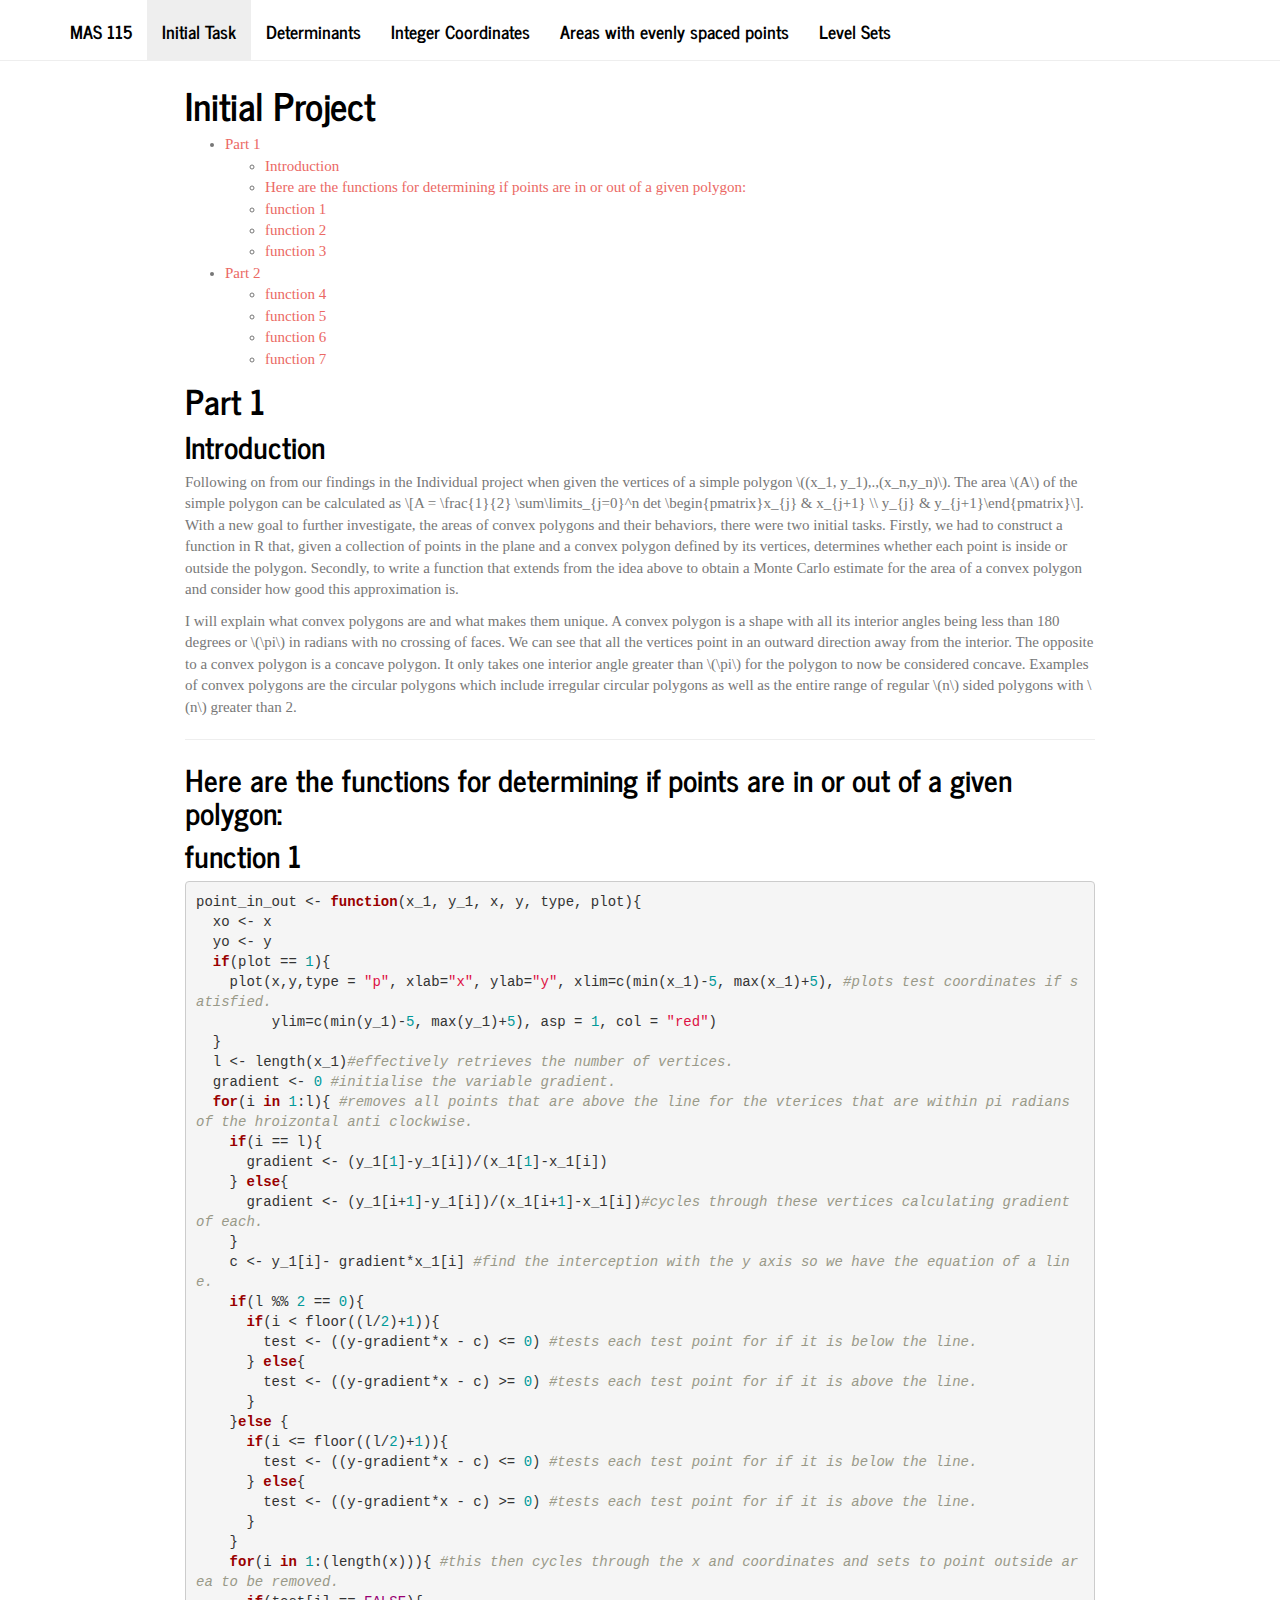
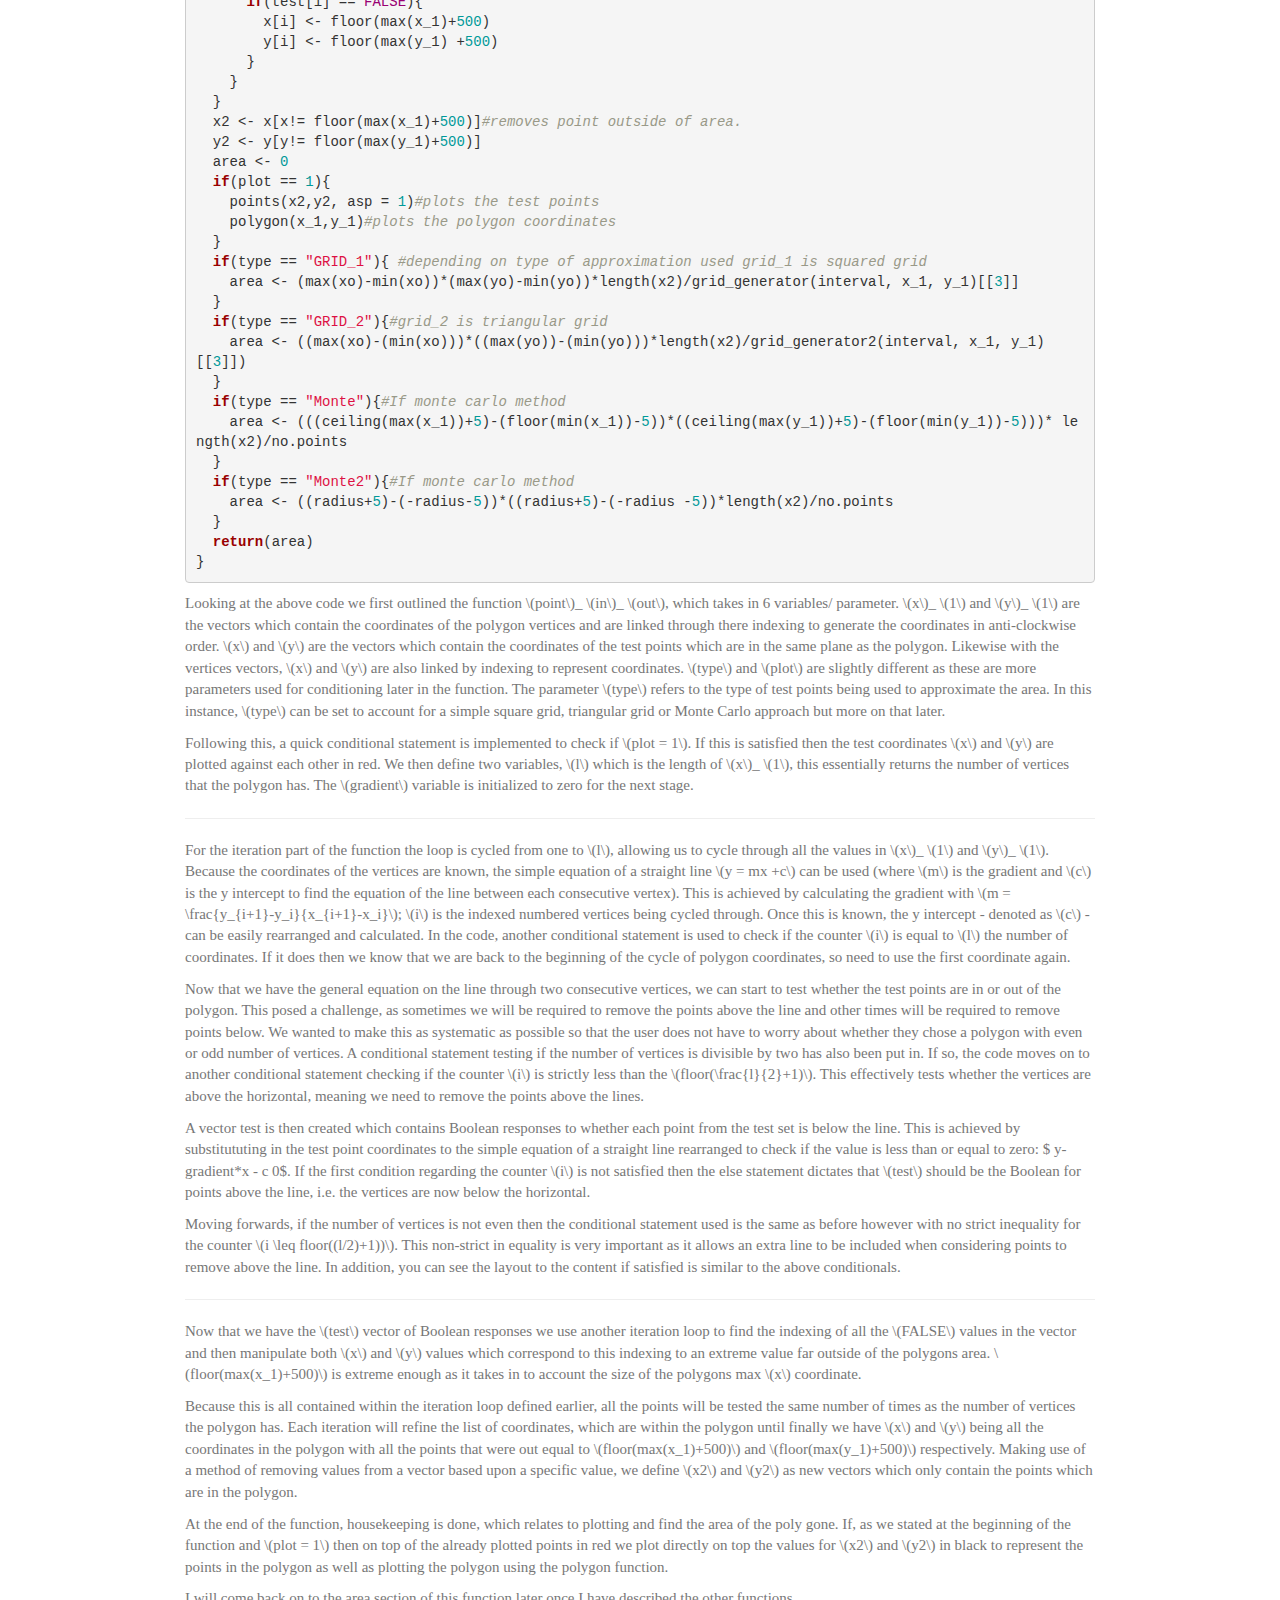
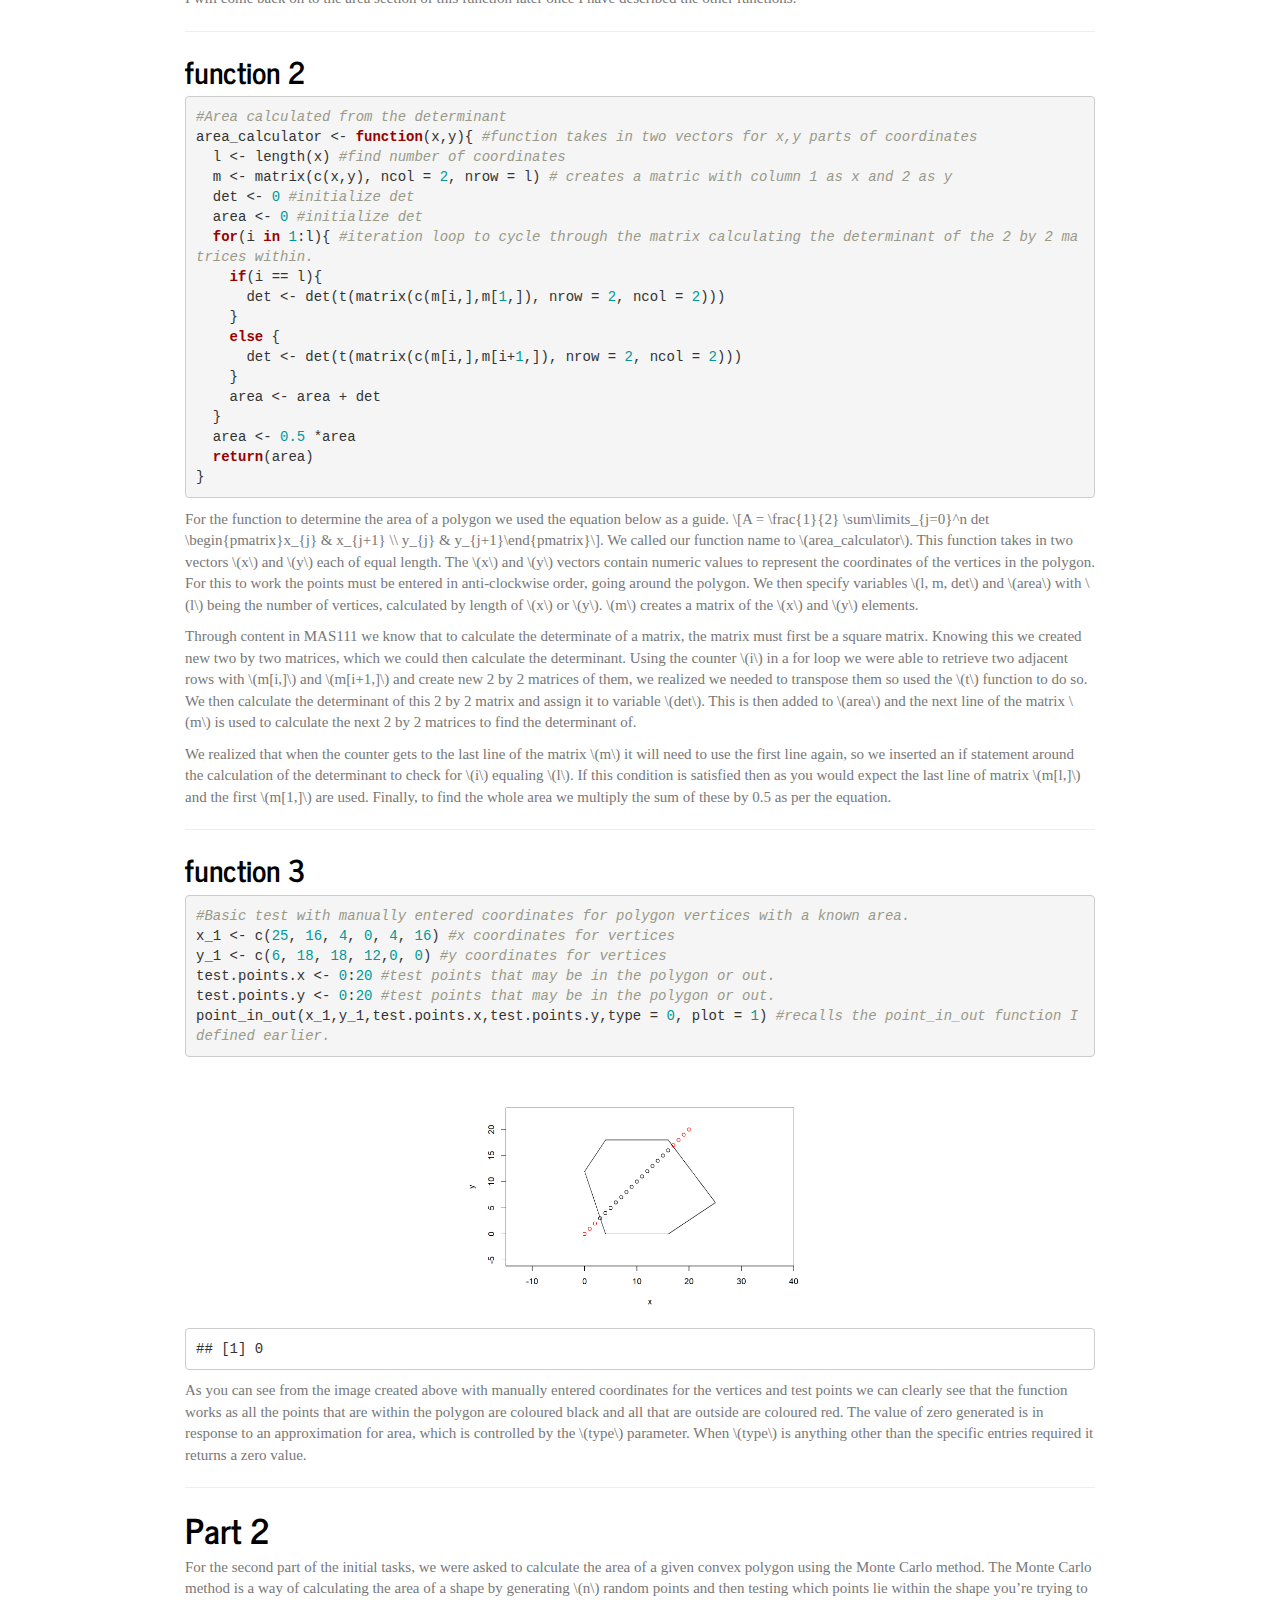
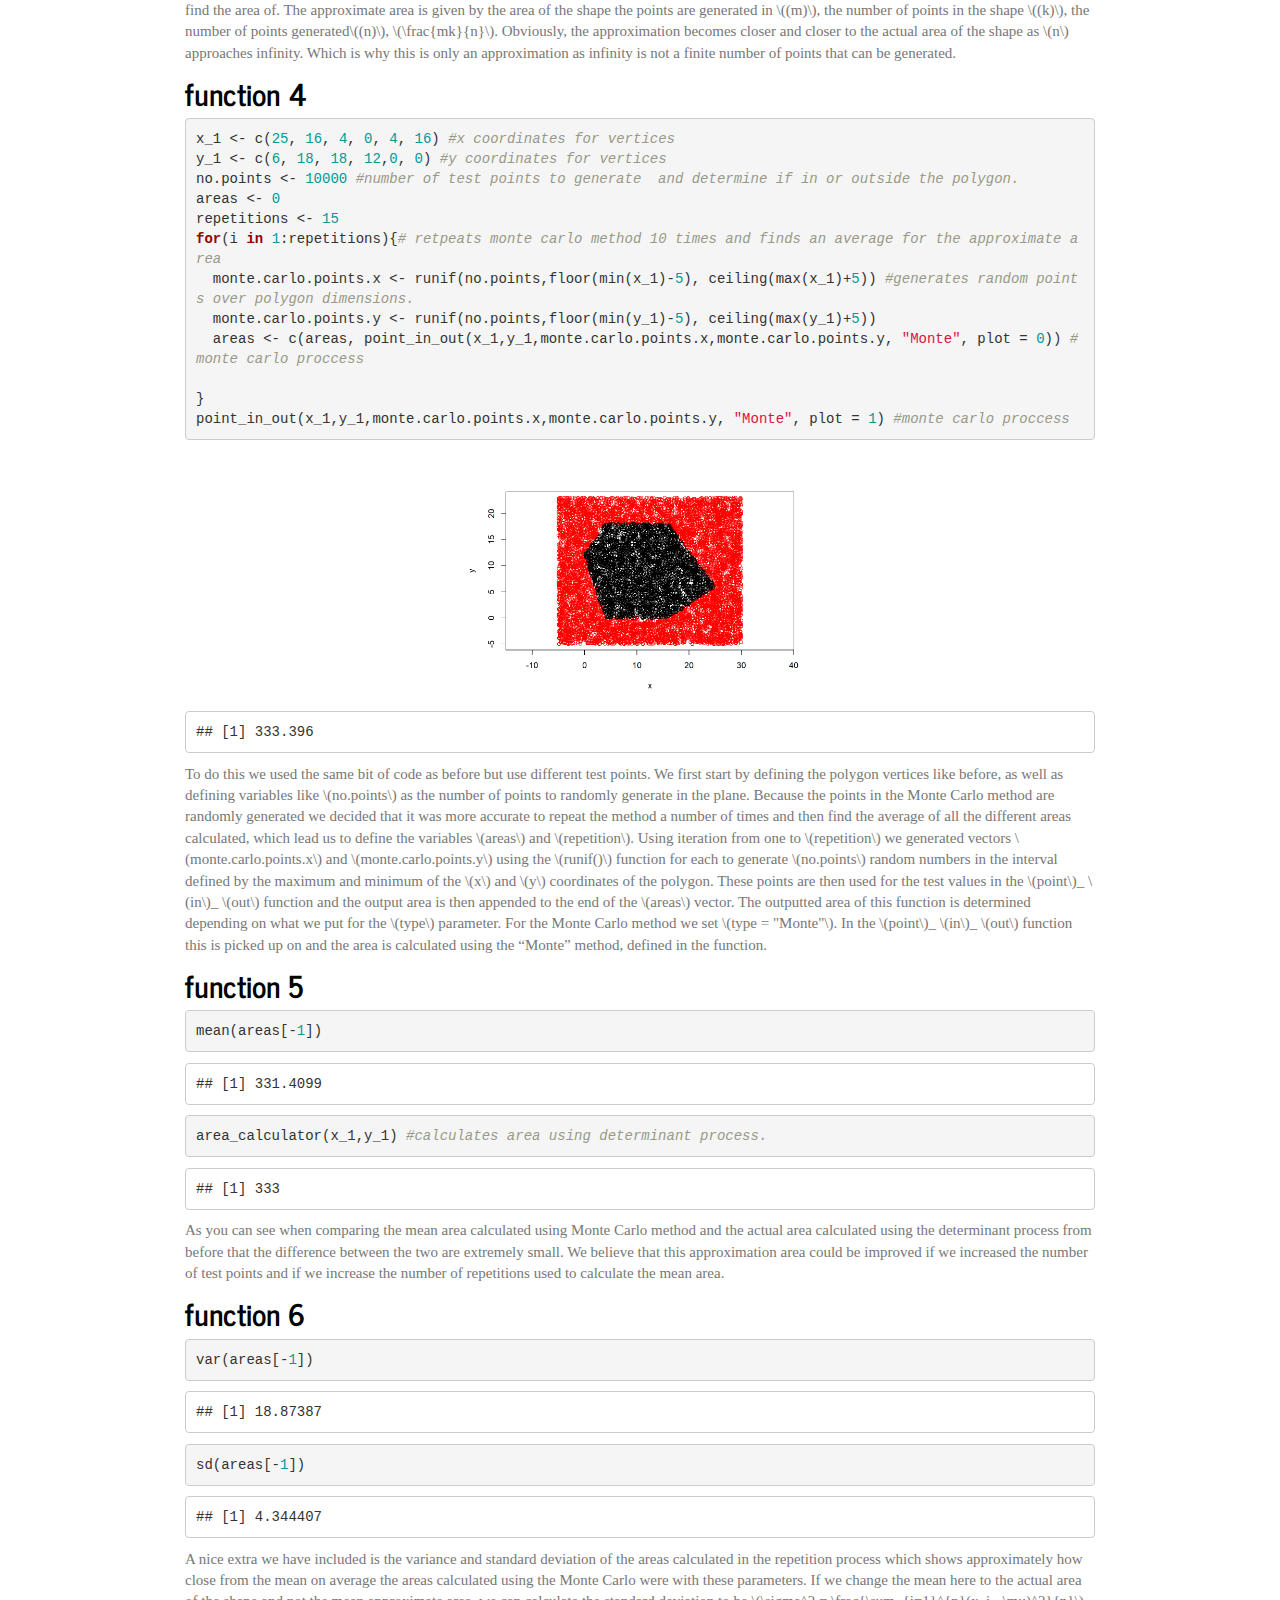
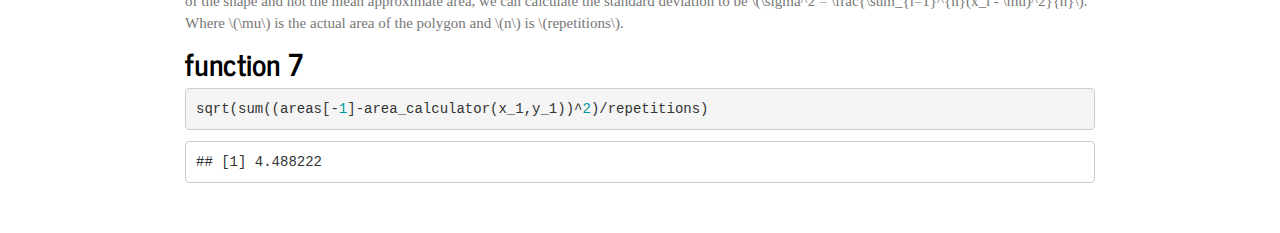
==== commit 4e70fb06: "almost done." ====
--- a/index.html
+++ b/index.html
@@ -315,6 +315,23 @@
 
 </div>
 
+<div id="TOC">
+<ul>
+<li><a href="#part-1">Part 1</a><ul>
+<li><a href="#introduction">Introduction</a></li>
+<li><a href="#here-are-the-functions-for-determining-if-points-are-in-or-out-of-a-given-polygon">Here are the functions for determining if points are in or out of a given polygon:</a></li>
+<li><a href="#function-1">function 1</a></li>
+<li><a href="#function-2">function 2</a></li>
+<li><a href="#function-3">function 3</a></li>
+</ul></li>
+<li><a href="#part-2">Part 2</a><ul>
+<li><a href="#function-4">function 4</a></li>
+<li><a href="#function-5">function 5</a></li>
+<li><a href="#function-6">function 6</a></li>
+<li><a href="#function-7">function 7</a></li>
+</ul></li>
+</ul>
+</div>
 
 <div id="part-1" class="section level1">
 <h1>Part 1</h1>
@@ -457,26 +474,29 @@
 }
 point_in_out(x_1,y_1,monte.carlo.points.x,monte.carlo.points.y, &quot;Monte&quot;, plot = 1) #monte carlo proccess</code></pre>
 <p><img src="index_files/figure-html/unnamed-chunk-4-1.png" width="672" /></p>
-<pre><code>## [1] 330.456</code></pre>
+<pre><code>## [1] 333.396</code></pre>
 <p>To do this we used the same bit of code as before but use different test points. We first start by defining the polygon vertices like before, as well as defining variables like <span class="math inline">\(no.points\)</span> as the number of points to randomly generate in the plane. Because the points in the Monte Carlo method are randomly generated we decided that it was more accurate to repeat the method a number of times and then find the average of all the different areas calculated, which lead us to define the variables <span class="math inline">\(areas\)</span> and <span class="math inline">\(repetition\)</span>. Using iteration from one to <span class="math inline">\(repetition\)</span> we generated vectors <span class="math inline">\(monte.carlo.points.x\)</span> and <span class="math inline">\(monte.carlo.points.y\)</span> using the <span class="math inline">\(runif()\)</span> function for each to generate <span class="math inline">\(no.points\)</span> random numbers in the interval defined by the maximum and minimum of the <span class="math inline">\(x\)</span> and <span class="math inline">\(y\)</span> coordinates of the polygon. These points are then used for the test values in the <span class="math inline">\(point\)</span>_ <span class="math inline">\(in\)</span>_ <span class="math inline">\(out\)</span> function and the output area is then appended to the end of the <span class="math inline">\(areas\)</span> vector. The outputted area of this function is determined depending on what we put for the <span class="math inline">\(type\)</span> parameter. For the Monte Carlo method we set <span class="math inline">\(type = &quot;Monte&quot;\)</span>. In the <span class="math inline">\(point\)</span>_ <span class="math inline">\(in\)</span>_ <span class="math inline">\(out\)</span> function this is picked up on and the area is calculated using the “Monte” method, defined in the function.</p>
 </div>
 <div id="function-5" class="section level2">
 <h2>function 5</h2>
 <pre class="r"><code>mean(areas[-1])</code></pre>
-<pre><code>## [1] 332.2461</code></pre>
+<pre><code>## [1] 331.4099</code></pre>
 <pre class="r"><code>area_calculator(x_1,y_1) #calculates area using determinant process.</code></pre>
 <pre><code>## [1] 333</code></pre>
-<p>As you can see when comparing the mean area calculated using Monte Carlo method and the actual area calculated using the determinant process from before that the difference between the two are extremely small. We believe that this approximation area could be improved if we increased the number of test points and if we increase the number of repetitions used to calculate the mean area. ##function 6</p>
+<p>As you can see when comparing the mean area calculated using Monte Carlo method and the actual area calculated using the determinant process from before that the difference between the two are extremely small. We believe that this approximation area could be improved if we increased the number of test points and if we increase the number of repetitions used to calculate the mean area.</p>
+</div>
+<div id="function-6" class="section level2">
+<h2>function 6</h2>
 <pre class="r"><code>var(areas[-1])</code></pre>
-<pre><code>## [1] 17.7845</code></pre>
+<pre><code>## [1] 18.87387</code></pre>
 <pre class="r"><code>sd(areas[-1])</code></pre>
-<pre><code>## [1] 4.217168</code></pre>
+<pre><code>## [1] 4.344407</code></pre>
 <p>A nice extra we have included is the variance and standard deviation of the areas calculated in the repetition process which shows approximately how close from the mean on average the areas calculated using the Monte Carlo were with these parameters. If we change the mean here to the actual area of the shape and not the mean approximate area, we can calculate the standard deviation to be <span class="math inline">\(\sigma^2 = \frac{\sum_{i=1}^{n}(x_i - \mu)^2}{n}\)</span>. Where <span class="math inline">\(\mu\)</span> is the actual area of the polygon and <span class="math inline">\(n\)</span> is <span class="math inline">\(repetitions\)</span>.</p>
 </div>
 <div id="function-7" class="section level2">
 <h2>function 7</h2>
 <pre class="r"><code>sqrt(sum((areas[-1]-area_calculator(x_1,y_1))^2)/repetitions)</code></pre>
-<pre><code>## [1] 4.14333</code></pre>
+<pre><code>## [1] 4.488222</code></pre>
 </div>
 </div>
 
--- a/style.css
+++ b/style.css
@@ -0,0 +1,17 @@
+img {
+  width: 350px;
+  display: block;
+  margin: 0 auto;
+}
+
+.image-container {
+  float: left;
+  width: 50%;
+  padding: 10px;
+}
+
+.clearfix::after {
+  content: "";
+  clear: both;
+  display: table;
+}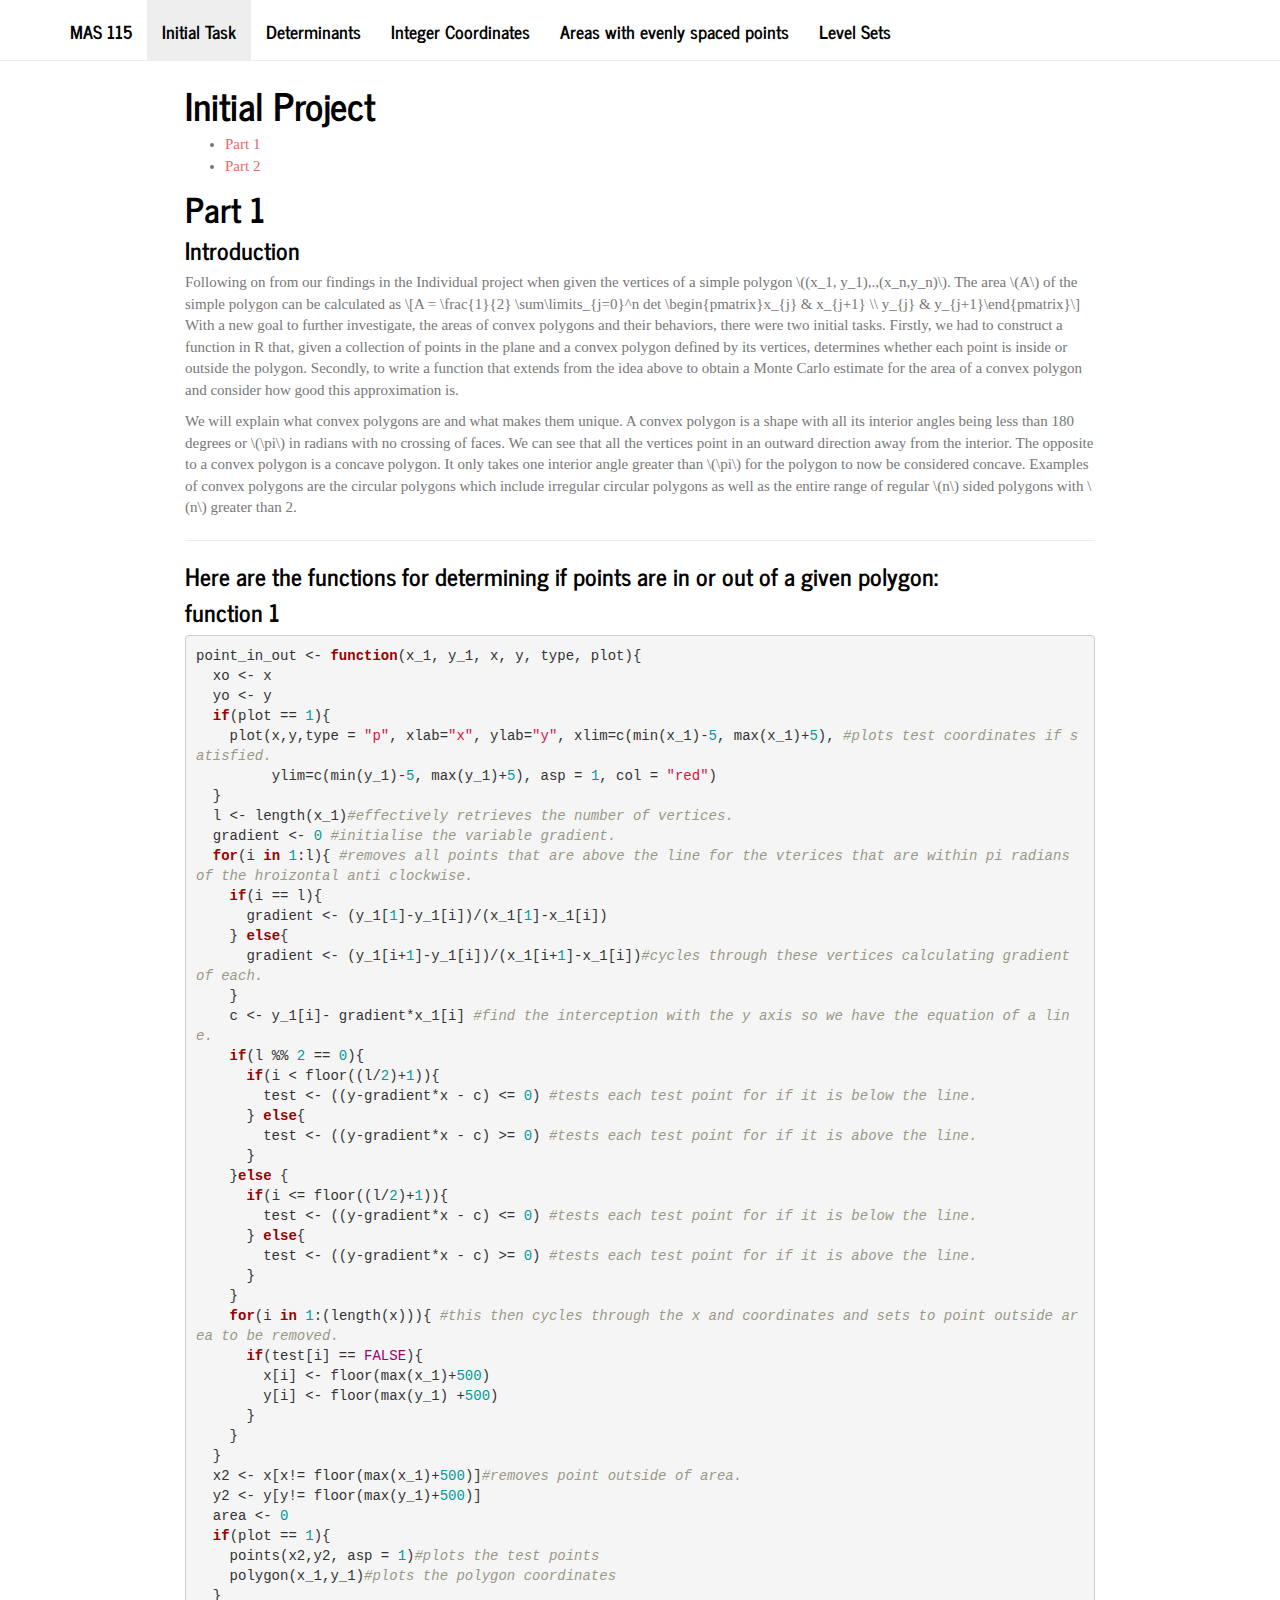
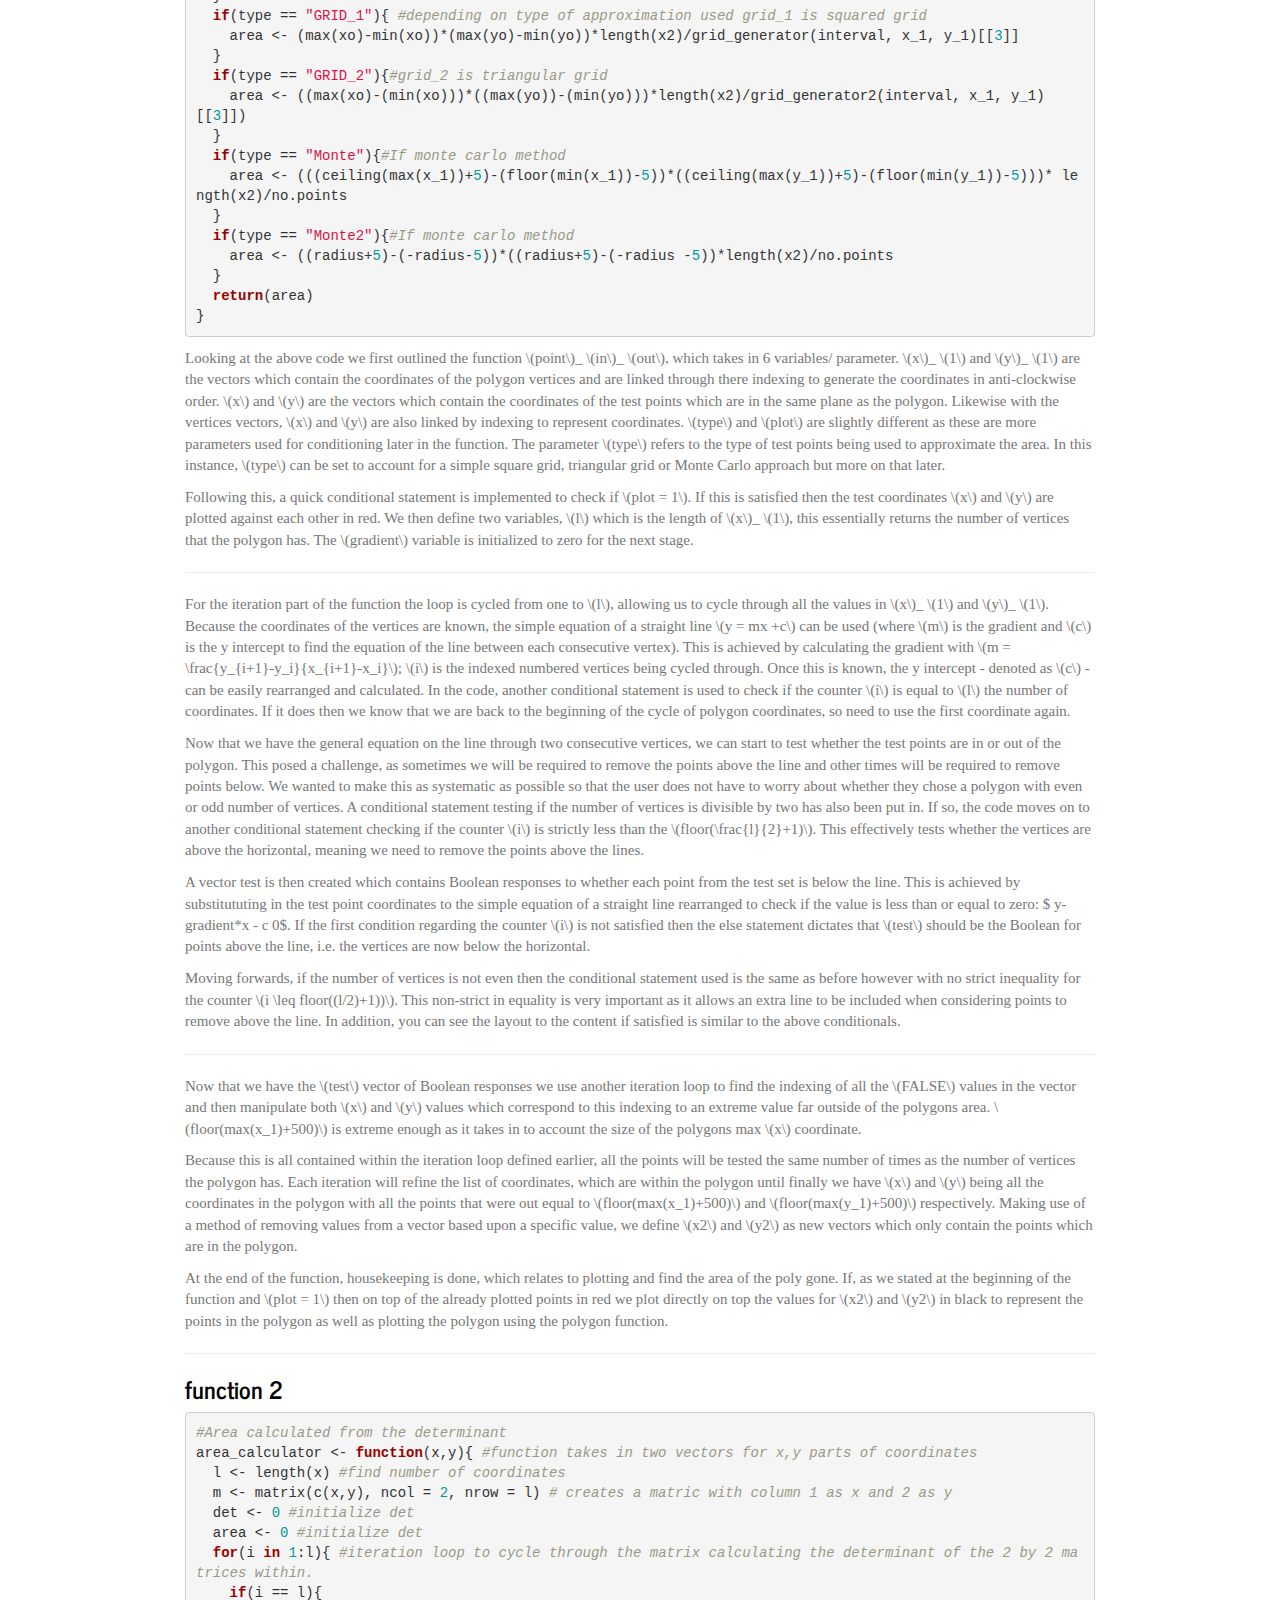
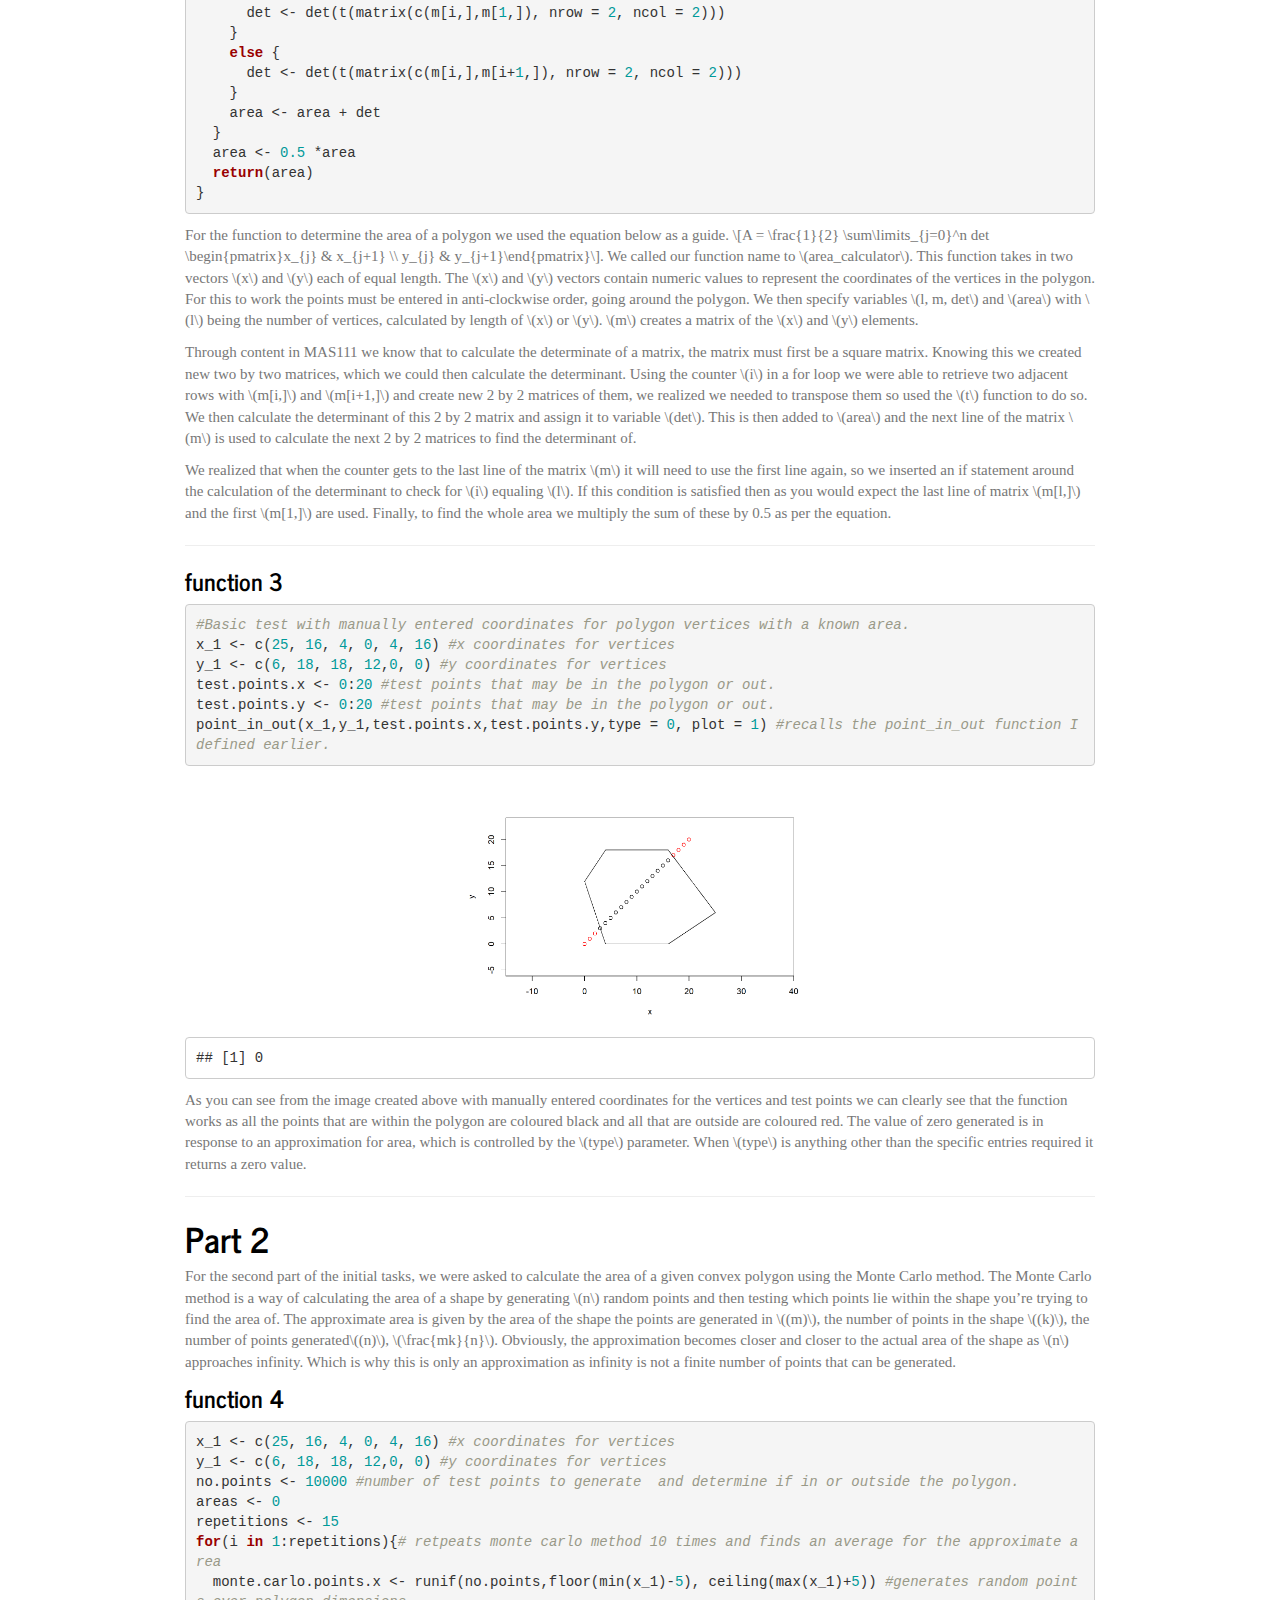
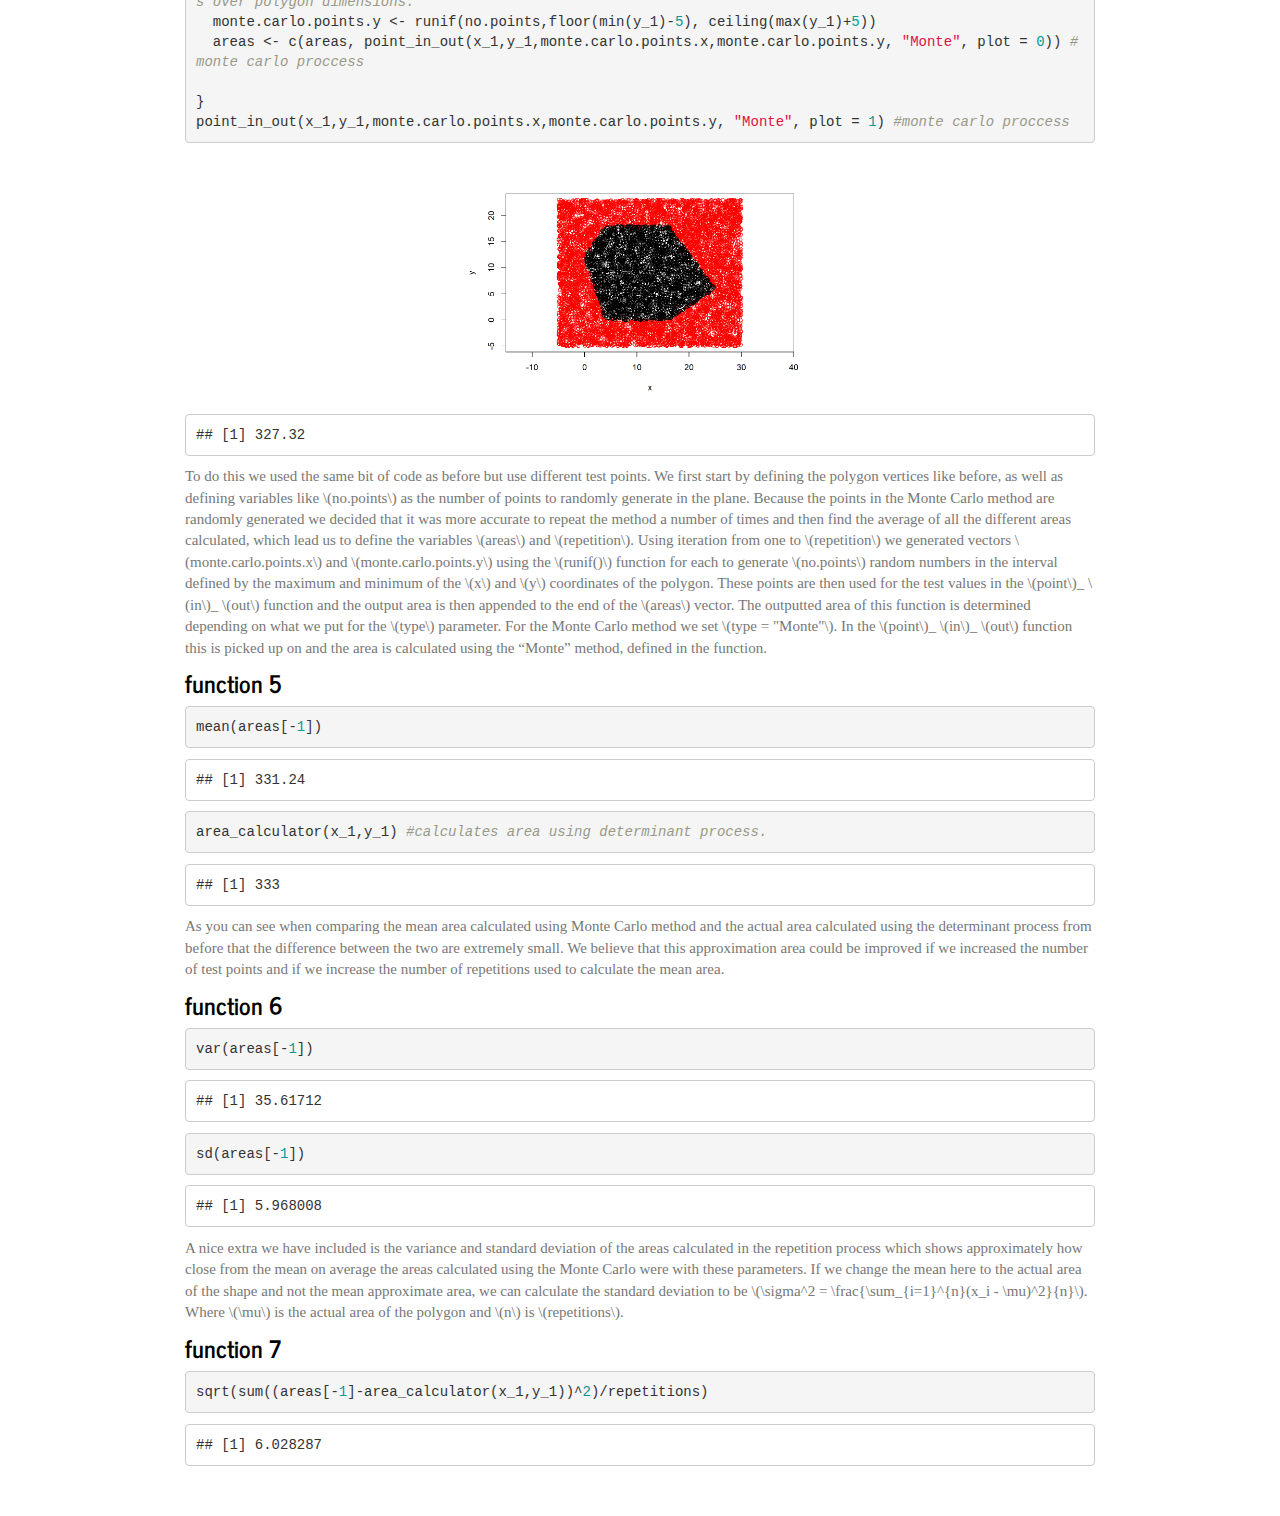
==== commit df45ceb1: "more finished still stress" ====
--- a/index.html
+++ b/index.html
@@ -317,35 +317,24 @@
 
 <div id="TOC">
 <ul>
-<li><a href="#part-1">Part 1</a><ul>
-<li><a href="#introduction">Introduction</a></li>
-<li><a href="#here-are-the-functions-for-determining-if-points-are-in-or-out-of-a-given-polygon">Here are the functions for determining if points are in or out of a given polygon:</a></li>
-<li><a href="#function-1">function 1</a></li>
-<li><a href="#function-2">function 2</a></li>
-<li><a href="#function-3">function 3</a></li>
-</ul></li>
-<li><a href="#part-2">Part 2</a><ul>
-<li><a href="#function-4">function 4</a></li>
-<li><a href="#function-5">function 5</a></li>
-<li><a href="#function-6">function 6</a></li>
-<li><a href="#function-7">function 7</a></li>
-</ul></li>
+<li><a href="#part-1">Part 1</a></li>
+<li><a href="#part-2">Part 2</a></li>
 </ul>
 </div>
 
 <div id="part-1" class="section level1">
 <h1>Part 1</h1>
-<div id="introduction" class="section level2">
-<h2>Introduction</h2>
-<p>Following on from our findings in the Individual project when given the vertices of a simple polygon <span class="math inline">\((x_1, y_1),.,(x_n,y_n)\)</span>. The area <span class="math inline">\(A\)</span> of the simple polygon can be calculated as <span class="math display">\[A = \frac{1}{2} \sum\limits_{j=0}^n det \begin{pmatrix}x_{j} &amp; x_{j+1} \\ y_{j} &amp; y_{j+1}\end{pmatrix}\]</span>. With a new goal to further investigate, the areas of convex polygons and their behaviors, there were two initial tasks. Firstly, we had to construct a function in R that, given a collection of points in the plane and a convex polygon defined by its vertices, determines whether each point is inside or outside the polygon. Secondly, to write a function that extends from the idea above to obtain a Monte Carlo estimate for the area of a convex polygon and consider how good this approximation is.</p>
-<p>I will explain what convex polygons are and what makes them unique. A convex polygon is a shape with all its interior angles being less than 180 degrees or <span class="math inline">\(\pi\)</span> in radians with no crossing of faces. We can see that all the vertices point in an outward direction away from the interior. The opposite to a convex polygon is a concave polygon. It only takes one interior angle greater than <span class="math inline">\(\pi\)</span> for the polygon to now be considered concave. Examples of convex polygons are the circular polygons which include irregular circular polygons as well as the entire range of regular <span class="math inline">\(n\)</span> sided polygons with <span class="math inline">\(n\)</span> greater than 2.</p>
+<div id="introduction" class="section level3">
+<h3>Introduction</h3>
+<p>Following on from our findings in the Individual project when given the vertices of a simple polygon <span class="math inline">\((x_1, y_1),.,(x_n,y_n)\)</span>. The area <span class="math inline">\(A\)</span> of the simple polygon can be calculated as <span class="math display">\[A = \frac{1}{2} \sum\limits_{j=0}^n det \begin{pmatrix}x_{j} &amp; x_{j+1} \\ y_{j} &amp; y_{j+1}\end{pmatrix}\]</span> With a new goal to further investigate, the areas of convex polygons and their behaviors, there were two initial tasks. Firstly, we had to construct a function in R that, given a collection of points in the plane and a convex polygon defined by its vertices, determines whether each point is inside or outside the polygon. Secondly, to write a function that extends from the idea above to obtain a Monte Carlo estimate for the area of a convex polygon and consider how good this approximation is.</p>
+<p>We will explain what convex polygons are and what makes them unique. A convex polygon is a shape with all its interior angles being less than 180 degrees or <span class="math inline">\(\pi\)</span> in radians with no crossing of faces. We can see that all the vertices point in an outward direction away from the interior. The opposite to a convex polygon is a concave polygon. It only takes one interior angle greater than <span class="math inline">\(\pi\)</span> for the polygon to now be considered concave. Examples of convex polygons are the circular polygons which include irregular circular polygons as well as the entire range of regular <span class="math inline">\(n\)</span> sided polygons with <span class="math inline">\(n\)</span> greater than 2.</p>
 <hr />
 </div>
-<div id="here-are-the-functions-for-determining-if-points-are-in-or-out-of-a-given-polygon" class="section level2">
-<h2>Here are the functions for determining if points are in or out of a given polygon:</h2>
-</div>
-<div id="function-1" class="section level2">
-<h2>function 1</h2>
+<div id="here-are-the-functions-for-determining-if-points-are-in-or-out-of-a-given-polygon" class="section level3">
+<h3>Here are the functions for determining if points are in or out of a given polygon:</h3>
+</div>
+<div id="function-1" class="section level3">
+<h3>function 1</h3>
 <pre class="r"><code>point_in_out &lt;- function(x_1, y_1, x, y, type, plot){
   xo &lt;- x
   yo &lt;- y
@@ -414,11 +403,10 @@
 <p>Now that we have the <span class="math inline">\(test\)</span> vector of Boolean responses we use another iteration loop to find the indexing of all the <span class="math inline">\(FALSE\)</span> values in the vector and then manipulate both <span class="math inline">\(x\)</span> and <span class="math inline">\(y\)</span> values which correspond to this indexing to an extreme value far outside of the polygons area. <span class="math inline">\(floor(max(x_1)+500)\)</span> is extreme enough as it takes in to account the size of the polygons max <span class="math inline">\(x\)</span> coordinate.</p>
 <p>Because this is all contained within the iteration loop defined earlier, all the points will be tested the same number of times as the number of vertices the polygon has. Each iteration will refine the list of coordinates, which are within the polygon until finally we have <span class="math inline">\(x\)</span> and <span class="math inline">\(y\)</span> being all the coordinates in the polygon with all the points that were out equal to <span class="math inline">\(floor(max(x_1)+500)\)</span> and <span class="math inline">\(floor(max(y_1)+500)\)</span> respectively. Making use of a method of removing values from a vector based upon a specific value, we define <span class="math inline">\(x2\)</span> and <span class="math inline">\(y2\)</span> as new vectors which only contain the points which are in the polygon.</p>
 <p>At the end of the function, housekeeping is done, which relates to plotting and find the area of the poly gone. If, as we stated at the beginning of the function and <span class="math inline">\(plot = 1\)</span> then on top of the already plotted points in red we plot directly on top the values for <span class="math inline">\(x2\)</span> and <span class="math inline">\(y2\)</span> in black to represent the points in the polygon as well as plotting the polygon using the polygon function.</p>
-<p>I will come back on to the area section of this function later once I have described the other functions.</p>
 <hr />
 </div>
-<div id="function-2" class="section level2">
-<h2>function 2</h2>
+<div id="function-2" class="section level3">
+<h3>function 2</h3>
 <pre class="r"><code>#Area calculated from the determinant
 area_calculator &lt;- function(x,y){ #function takes in two vectors for x,y parts of coordinates
   l &lt;- length(x) #find number of coordinates
@@ -442,8 +430,8 @@
 <p>We realized that when the counter gets to the last line of the matrix <span class="math inline">\(m\)</span> it will need to use the first line again, so we inserted an if statement around the calculation of the determinant to check for <span class="math inline">\(i\)</span> equaling <span class="math inline">\(l\)</span>. If this condition is satisfied then as you would expect the last line of matrix <span class="math inline">\(m[l,]\)</span> and the first <span class="math inline">\(m[1,]\)</span> are used. Finally, to find the whole area we multiply the sum of these by 0.5 as per the equation.</p>
 <hr />
 </div>
-<div id="function-3" class="section level2">
-<h2>function 3</h2>
+<div id="function-3" class="section level3">
+<h3>function 3</h3>
 <pre class="r"><code>#Basic test with manually entered coordinates for polygon vertices with a known area.
 x_1 &lt;- c(25, 16, 4, 0, 4, 16) #x coordinates for vertices
 y_1 &lt;- c(6, 18, 18, 12,0, 0) #y coordinates for vertices
@@ -459,8 +447,8 @@
 <div id="part-2" class="section level1">
 <h1>Part 2</h1>
 <p>For the second part of the initial tasks, we were asked to calculate the area of a given convex polygon using the Monte Carlo method. The Monte Carlo method is a way of calculating the area of a shape by generating <span class="math inline">\(n\)</span> random points and then testing which points lie within the shape you’re trying to find the area of. The approximate area is given by the area of the shape the points are generated in <span class="math inline">\((m)\)</span>, the number of points in the shape <span class="math inline">\((k)\)</span>, the number of points generated<span class="math inline">\((n)\)</span>, <span class="math inline">\(\frac{mk}{n}\)</span>. Obviously, the approximation becomes closer and closer to the actual area of the shape as <span class="math inline">\(n\)</span> approaches infinity. Which is why this is only an approximation as infinity is not a finite number of points that can be generated.</p>
-<div id="function-4" class="section level2">
-<h2>function 4</h2>
+<div id="function-4" class="section level3">
+<h3>function 4</h3>
 <pre class="r"><code>x_1 &lt;- c(25, 16, 4, 0, 4, 16) #x coordinates for vertices
 y_1 &lt;- c(6, 18, 18, 12,0, 0) #y coordinates for vertices
 no.points &lt;- 10000 #number of test points to generate  and determine if in or outside the polygon.
@@ -474,29 +462,29 @@
 }
 point_in_out(x_1,y_1,monte.carlo.points.x,monte.carlo.points.y, &quot;Monte&quot;, plot = 1) #monte carlo proccess</code></pre>
 <p><img src="index_files/figure-html/unnamed-chunk-4-1.png" width="672" /></p>
-<pre><code>## [1] 333.396</code></pre>
+<pre><code>## [1] 327.32</code></pre>
 <p>To do this we used the same bit of code as before but use different test points. We first start by defining the polygon vertices like before, as well as defining variables like <span class="math inline">\(no.points\)</span> as the number of points to randomly generate in the plane. Because the points in the Monte Carlo method are randomly generated we decided that it was more accurate to repeat the method a number of times and then find the average of all the different areas calculated, which lead us to define the variables <span class="math inline">\(areas\)</span> and <span class="math inline">\(repetition\)</span>. Using iteration from one to <span class="math inline">\(repetition\)</span> we generated vectors <span class="math inline">\(monte.carlo.points.x\)</span> and <span class="math inline">\(monte.carlo.points.y\)</span> using the <span class="math inline">\(runif()\)</span> function for each to generate <span class="math inline">\(no.points\)</span> random numbers in the interval defined by the maximum and minimum of the <span class="math inline">\(x\)</span> and <span class="math inline">\(y\)</span> coordinates of the polygon. These points are then used for the test values in the <span class="math inline">\(point\)</span>_ <span class="math inline">\(in\)</span>_ <span class="math inline">\(out\)</span> function and the output area is then appended to the end of the <span class="math inline">\(areas\)</span> vector. The outputted area of this function is determined depending on what we put for the <span class="math inline">\(type\)</span> parameter. For the Monte Carlo method we set <span class="math inline">\(type = &quot;Monte&quot;\)</span>. In the <span class="math inline">\(point\)</span>_ <span class="math inline">\(in\)</span>_ <span class="math inline">\(out\)</span> function this is picked up on and the area is calculated using the “Monte” method, defined in the function.</p>
 </div>
-<div id="function-5" class="section level2">
-<h2>function 5</h2>
+<div id="function-5" class="section level3">
+<h3>function 5</h3>
 <pre class="r"><code>mean(areas[-1])</code></pre>
-<pre><code>## [1] 331.4099</code></pre>
+<pre><code>## [1] 331.24</code></pre>
 <pre class="r"><code>area_calculator(x_1,y_1) #calculates area using determinant process.</code></pre>
 <pre><code>## [1] 333</code></pre>
 <p>As you can see when comparing the mean area calculated using Monte Carlo method and the actual area calculated using the determinant process from before that the difference between the two are extremely small. We believe that this approximation area could be improved if we increased the number of test points and if we increase the number of repetitions used to calculate the mean area.</p>
 </div>
-<div id="function-6" class="section level2">
-<h2>function 6</h2>
+<div id="function-6" class="section level3">
+<h3>function 6</h3>
 <pre class="r"><code>var(areas[-1])</code></pre>
-<pre><code>## [1] 18.87387</code></pre>
+<pre><code>## [1] 35.61712</code></pre>
 <pre class="r"><code>sd(areas[-1])</code></pre>
-<pre><code>## [1] 4.344407</code></pre>
+<pre><code>## [1] 5.968008</code></pre>
 <p>A nice extra we have included is the variance and standard deviation of the areas calculated in the repetition process which shows approximately how close from the mean on average the areas calculated using the Monte Carlo were with these parameters. If we change the mean here to the actual area of the shape and not the mean approximate area, we can calculate the standard deviation to be <span class="math inline">\(\sigma^2 = \frac{\sum_{i=1}^{n}(x_i - \mu)^2}{n}\)</span>. Where <span class="math inline">\(\mu\)</span> is the actual area of the polygon and <span class="math inline">\(n\)</span> is <span class="math inline">\(repetitions\)</span>.</p>
 </div>
-<div id="function-7" class="section level2">
-<h2>function 7</h2>
+<div id="function-7" class="section level3">
+<h3>function 7</h3>
 <pre class="r"><code>sqrt(sum((areas[-1]-area_calculator(x_1,y_1))^2)/repetitions)</code></pre>
-<pre><code>## [1] 4.488222</code></pre>
+<pre><code>## [1] 6.028287</code></pre>
 </div>
 </div>
 
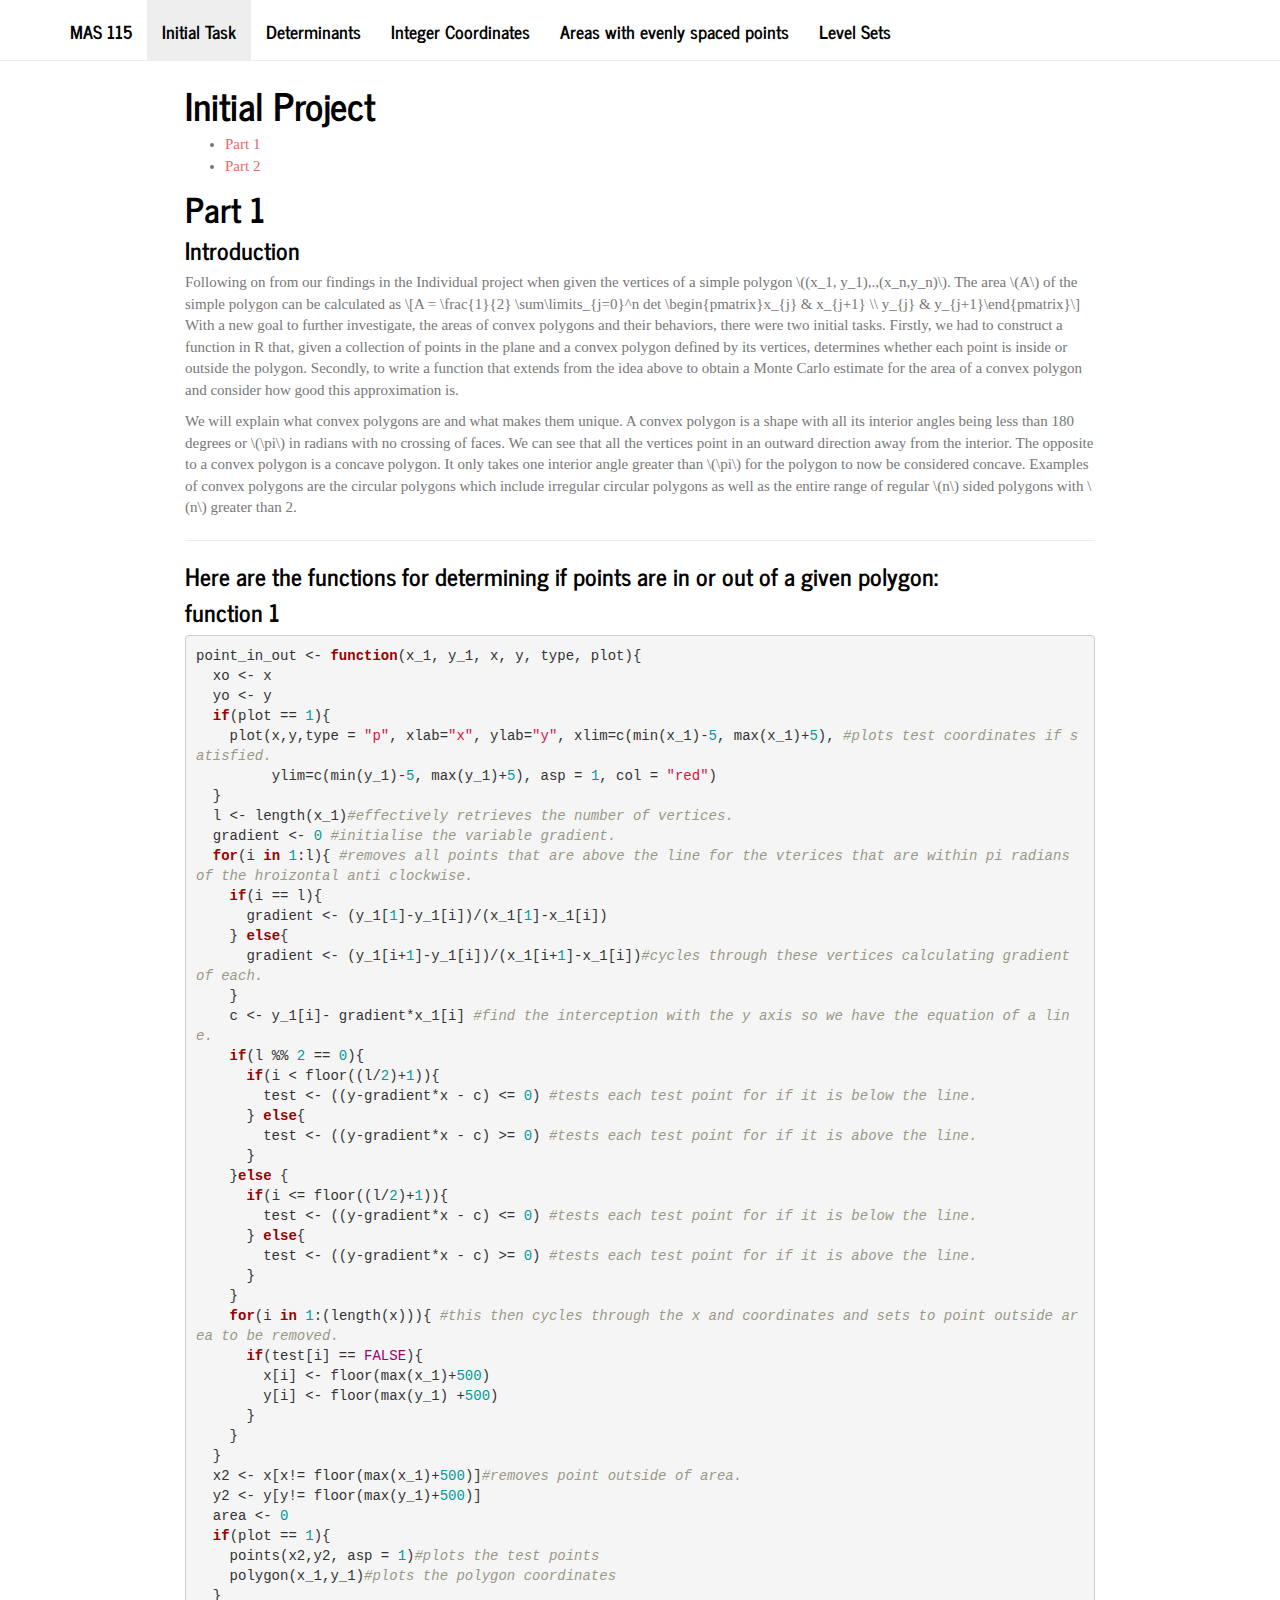
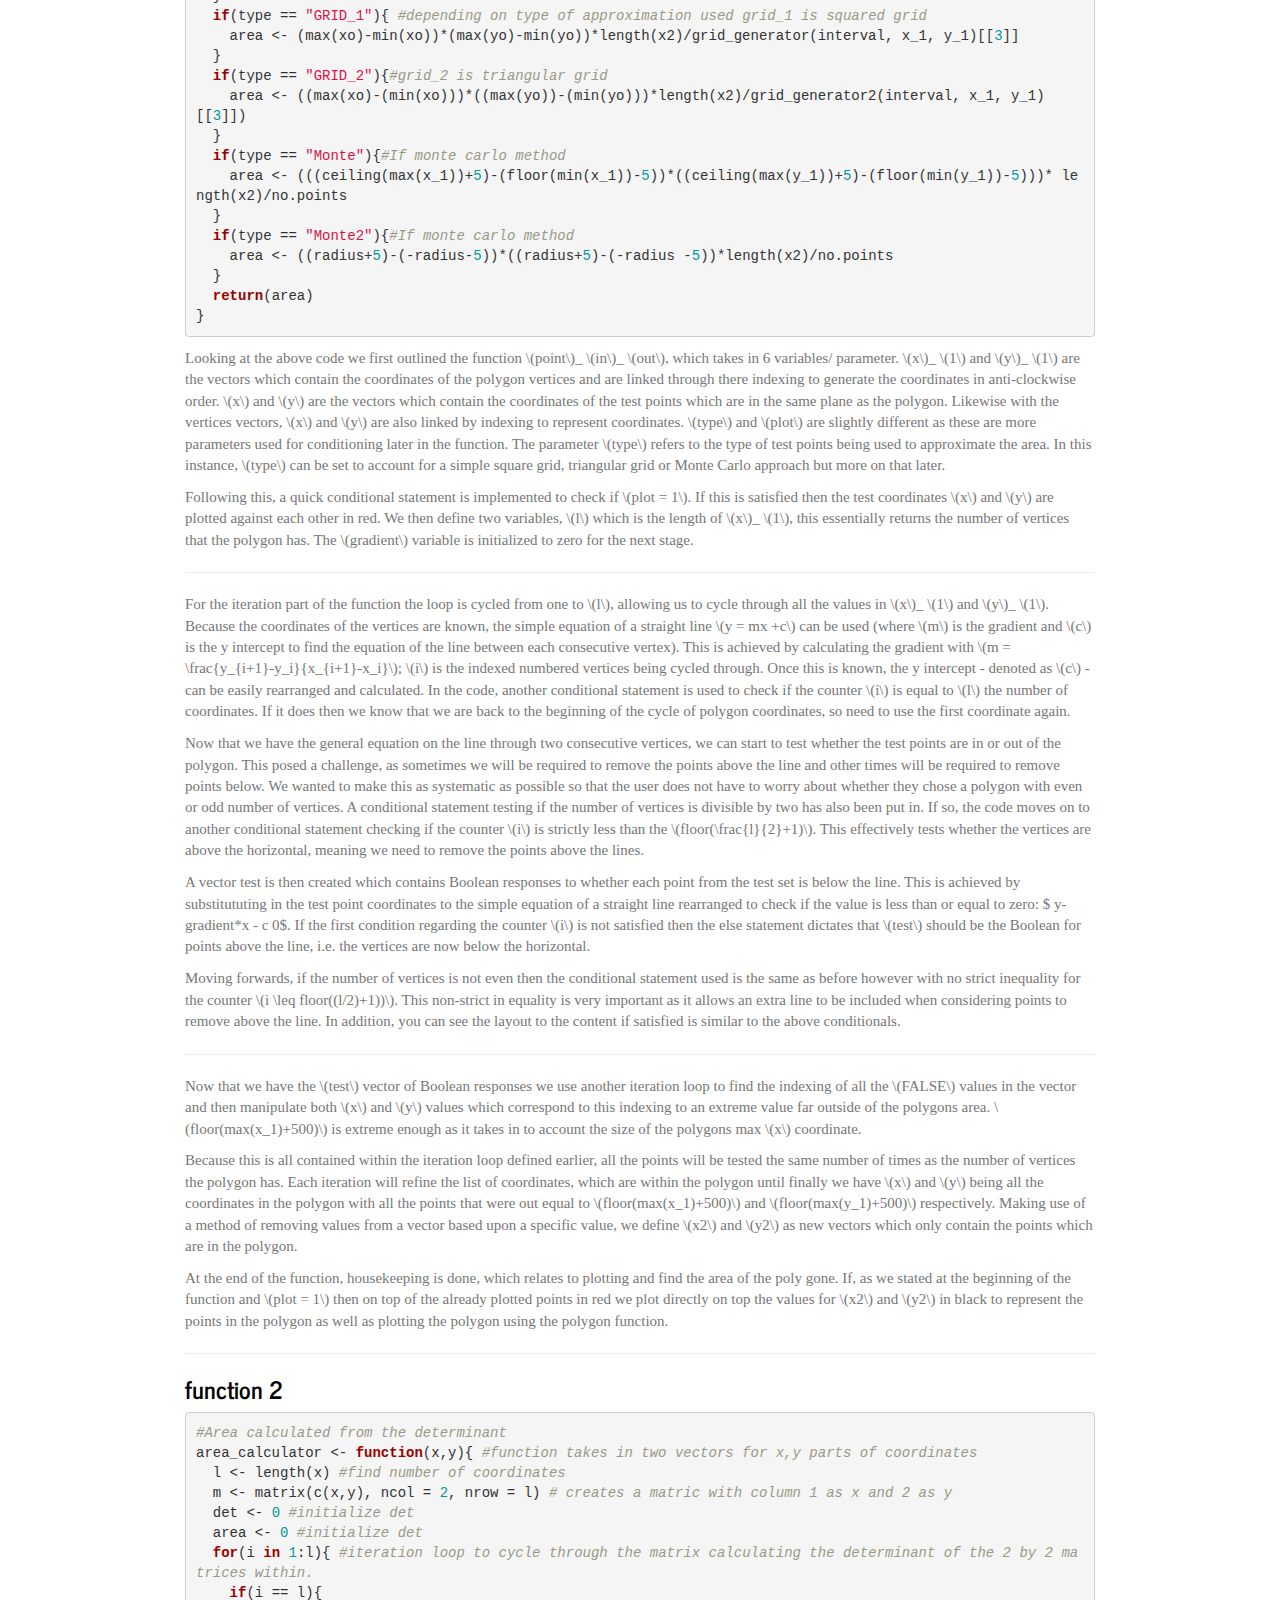
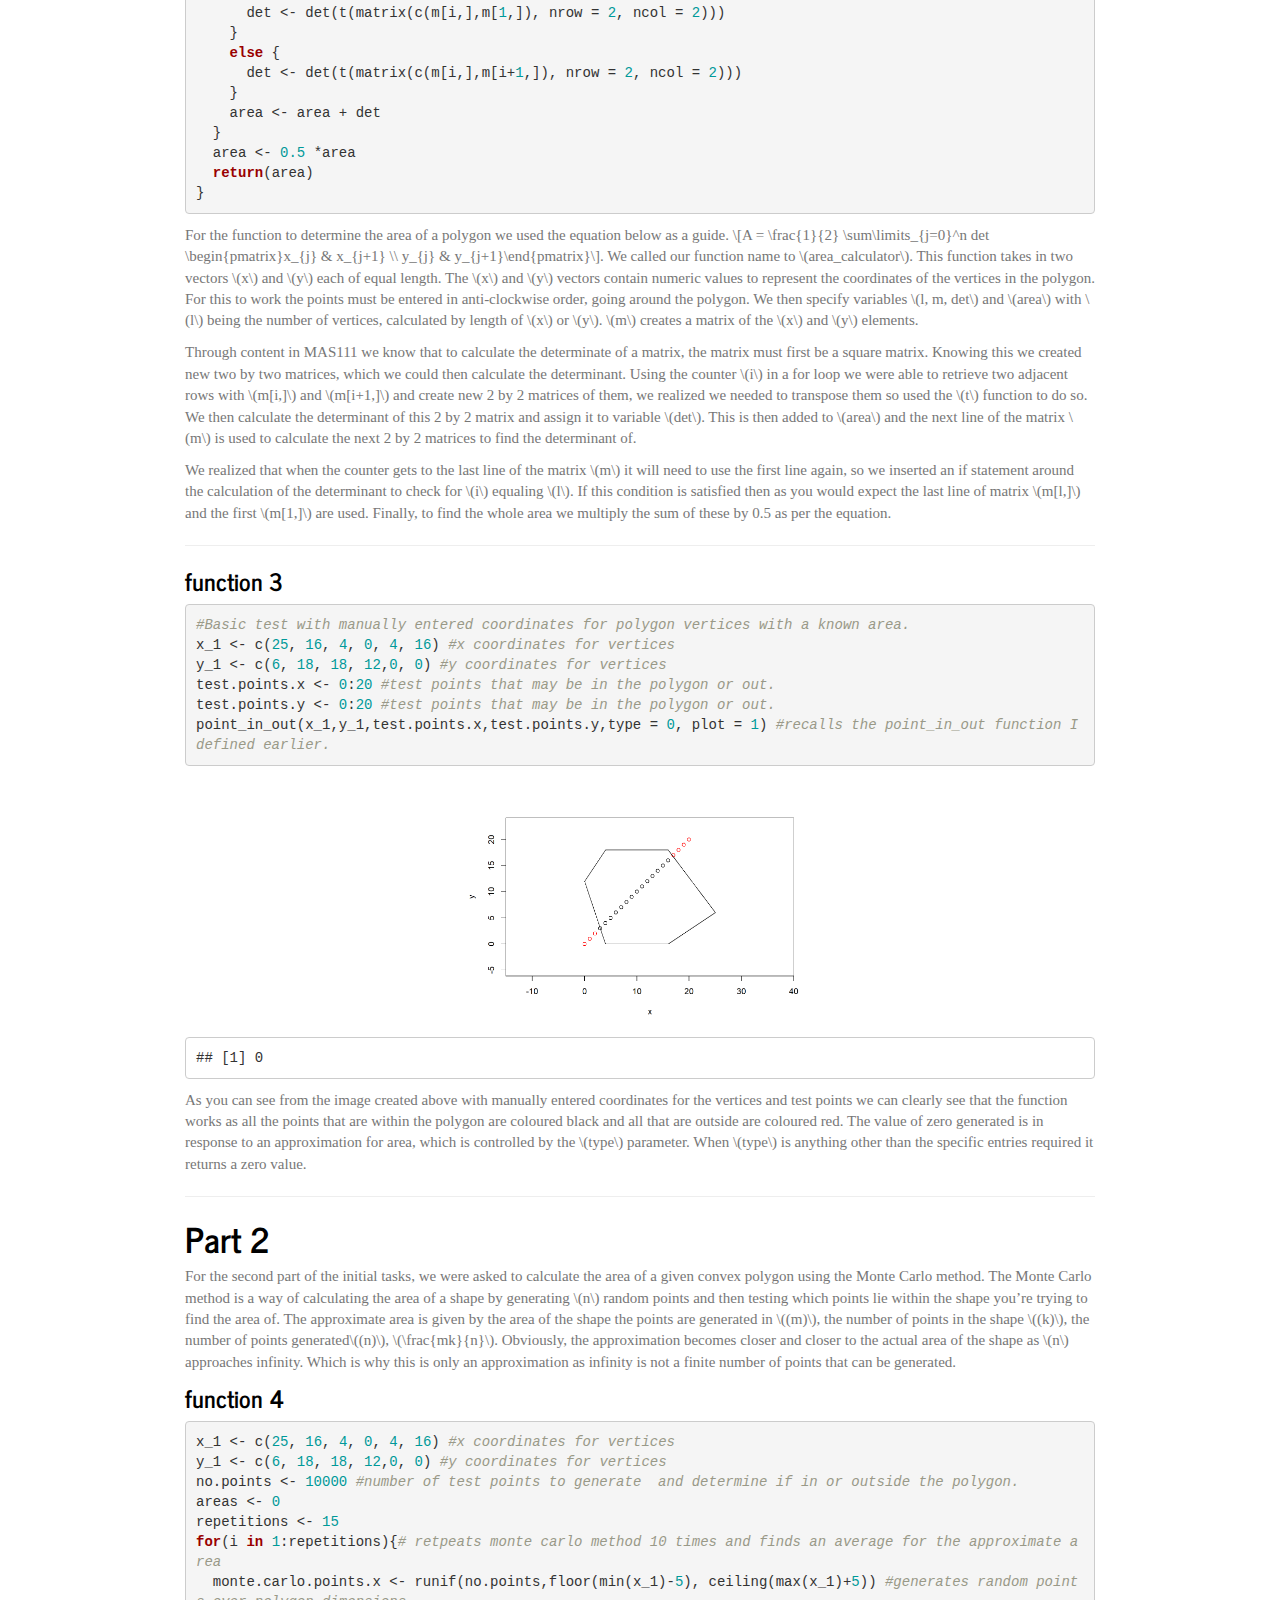
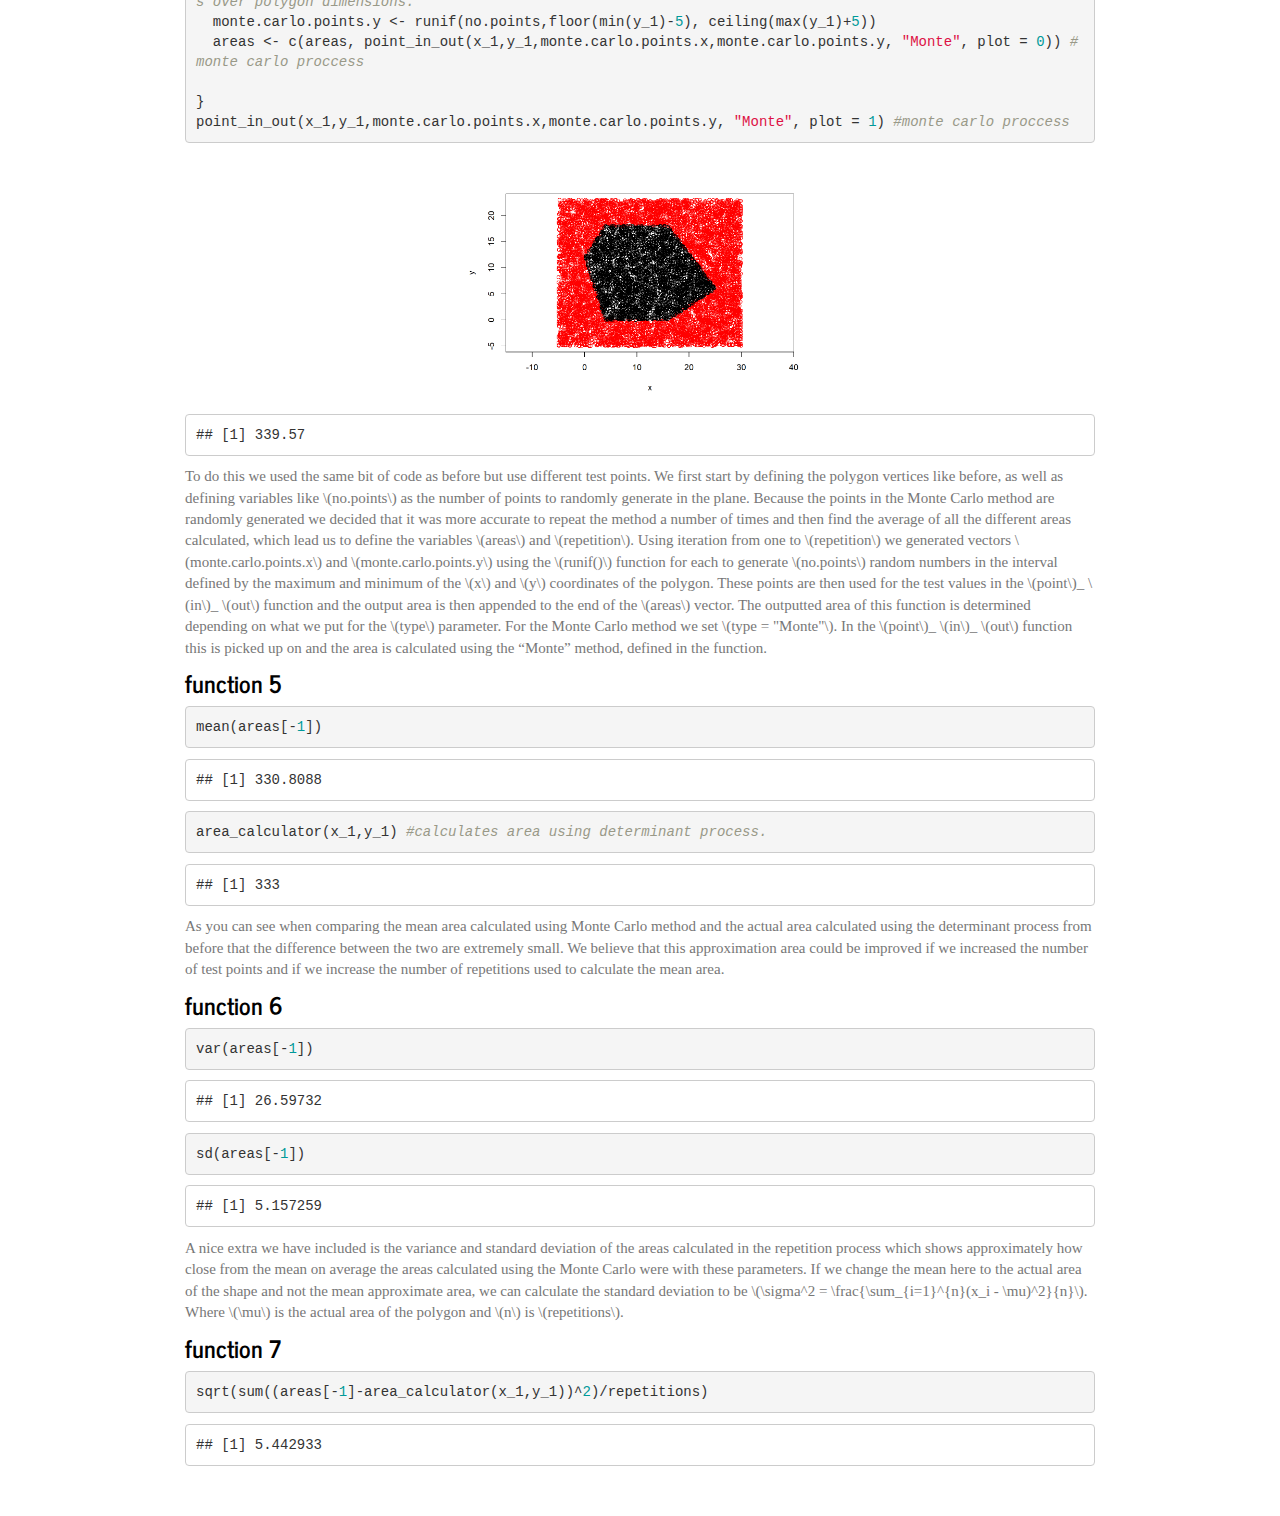
==== commit 214ff1d5: "with img pathways in main file" ====
--- a/index.html
+++ b/index.html
@@ -462,13 +462,13 @@
 }
 point_in_out(x_1,y_1,monte.carlo.points.x,monte.carlo.points.y, &quot;Monte&quot;, plot = 1) #monte carlo proccess</code></pre>
 <p><img src="index_files/figure-html/unnamed-chunk-4-1.png" width="672" /></p>
-<pre><code>## [1] 327.32</code></pre>
+<pre><code>## [1] 339.57</code></pre>
 <p>To do this we used the same bit of code as before but use different test points. We first start by defining the polygon vertices like before, as well as defining variables like <span class="math inline">\(no.points\)</span> as the number of points to randomly generate in the plane. Because the points in the Monte Carlo method are randomly generated we decided that it was more accurate to repeat the method a number of times and then find the average of all the different areas calculated, which lead us to define the variables <span class="math inline">\(areas\)</span> and <span class="math inline">\(repetition\)</span>. Using iteration from one to <span class="math inline">\(repetition\)</span> we generated vectors <span class="math inline">\(monte.carlo.points.x\)</span> and <span class="math inline">\(monte.carlo.points.y\)</span> using the <span class="math inline">\(runif()\)</span> function for each to generate <span class="math inline">\(no.points\)</span> random numbers in the interval defined by the maximum and minimum of the <span class="math inline">\(x\)</span> and <span class="math inline">\(y\)</span> coordinates of the polygon. These points are then used for the test values in the <span class="math inline">\(point\)</span>_ <span class="math inline">\(in\)</span>_ <span class="math inline">\(out\)</span> function and the output area is then appended to the end of the <span class="math inline">\(areas\)</span> vector. The outputted area of this function is determined depending on what we put for the <span class="math inline">\(type\)</span> parameter. For the Monte Carlo method we set <span class="math inline">\(type = &quot;Monte&quot;\)</span>. In the <span class="math inline">\(point\)</span>_ <span class="math inline">\(in\)</span>_ <span class="math inline">\(out\)</span> function this is picked up on and the area is calculated using the “Monte” method, defined in the function.</p>
 </div>
 <div id="function-5" class="section level3">
 <h3>function 5</h3>
 <pre class="r"><code>mean(areas[-1])</code></pre>
-<pre><code>## [1] 331.24</code></pre>
+<pre><code>## [1] 330.8088</code></pre>
 <pre class="r"><code>area_calculator(x_1,y_1) #calculates area using determinant process.</code></pre>
 <pre><code>## [1] 333</code></pre>
 <p>As you can see when comparing the mean area calculated using Monte Carlo method and the actual area calculated using the determinant process from before that the difference between the two are extremely small. We believe that this approximation area could be improved if we increased the number of test points and if we increase the number of repetitions used to calculate the mean area.</p>
@@ -476,15 +476,15 @@
 <div id="function-6" class="section level3">
 <h3>function 6</h3>
 <pre class="r"><code>var(areas[-1])</code></pre>
-<pre><code>## [1] 35.61712</code></pre>
+<pre><code>## [1] 26.59732</code></pre>
 <pre class="r"><code>sd(areas[-1])</code></pre>
-<pre><code>## [1] 5.968008</code></pre>
+<pre><code>## [1] 5.157259</code></pre>
 <p>A nice extra we have included is the variance and standard deviation of the areas calculated in the repetition process which shows approximately how close from the mean on average the areas calculated using the Monte Carlo were with these parameters. If we change the mean here to the actual area of the shape and not the mean approximate area, we can calculate the standard deviation to be <span class="math inline">\(\sigma^2 = \frac{\sum_{i=1}^{n}(x_i - \mu)^2}{n}\)</span>. Where <span class="math inline">\(\mu\)</span> is the actual area of the polygon and <span class="math inline">\(n\)</span> is <span class="math inline">\(repetitions\)</span>.</p>
 </div>
 <div id="function-7" class="section level3">
 <h3>function 7</h3>
 <pre class="r"><code>sqrt(sum((areas[-1]-area_calculator(x_1,y_1))^2)/repetitions)</code></pre>
-<pre><code>## [1] 6.028287</code></pre>
+<pre><code>## [1] 5.442933</code></pre>
 </div>
 </div>
 
